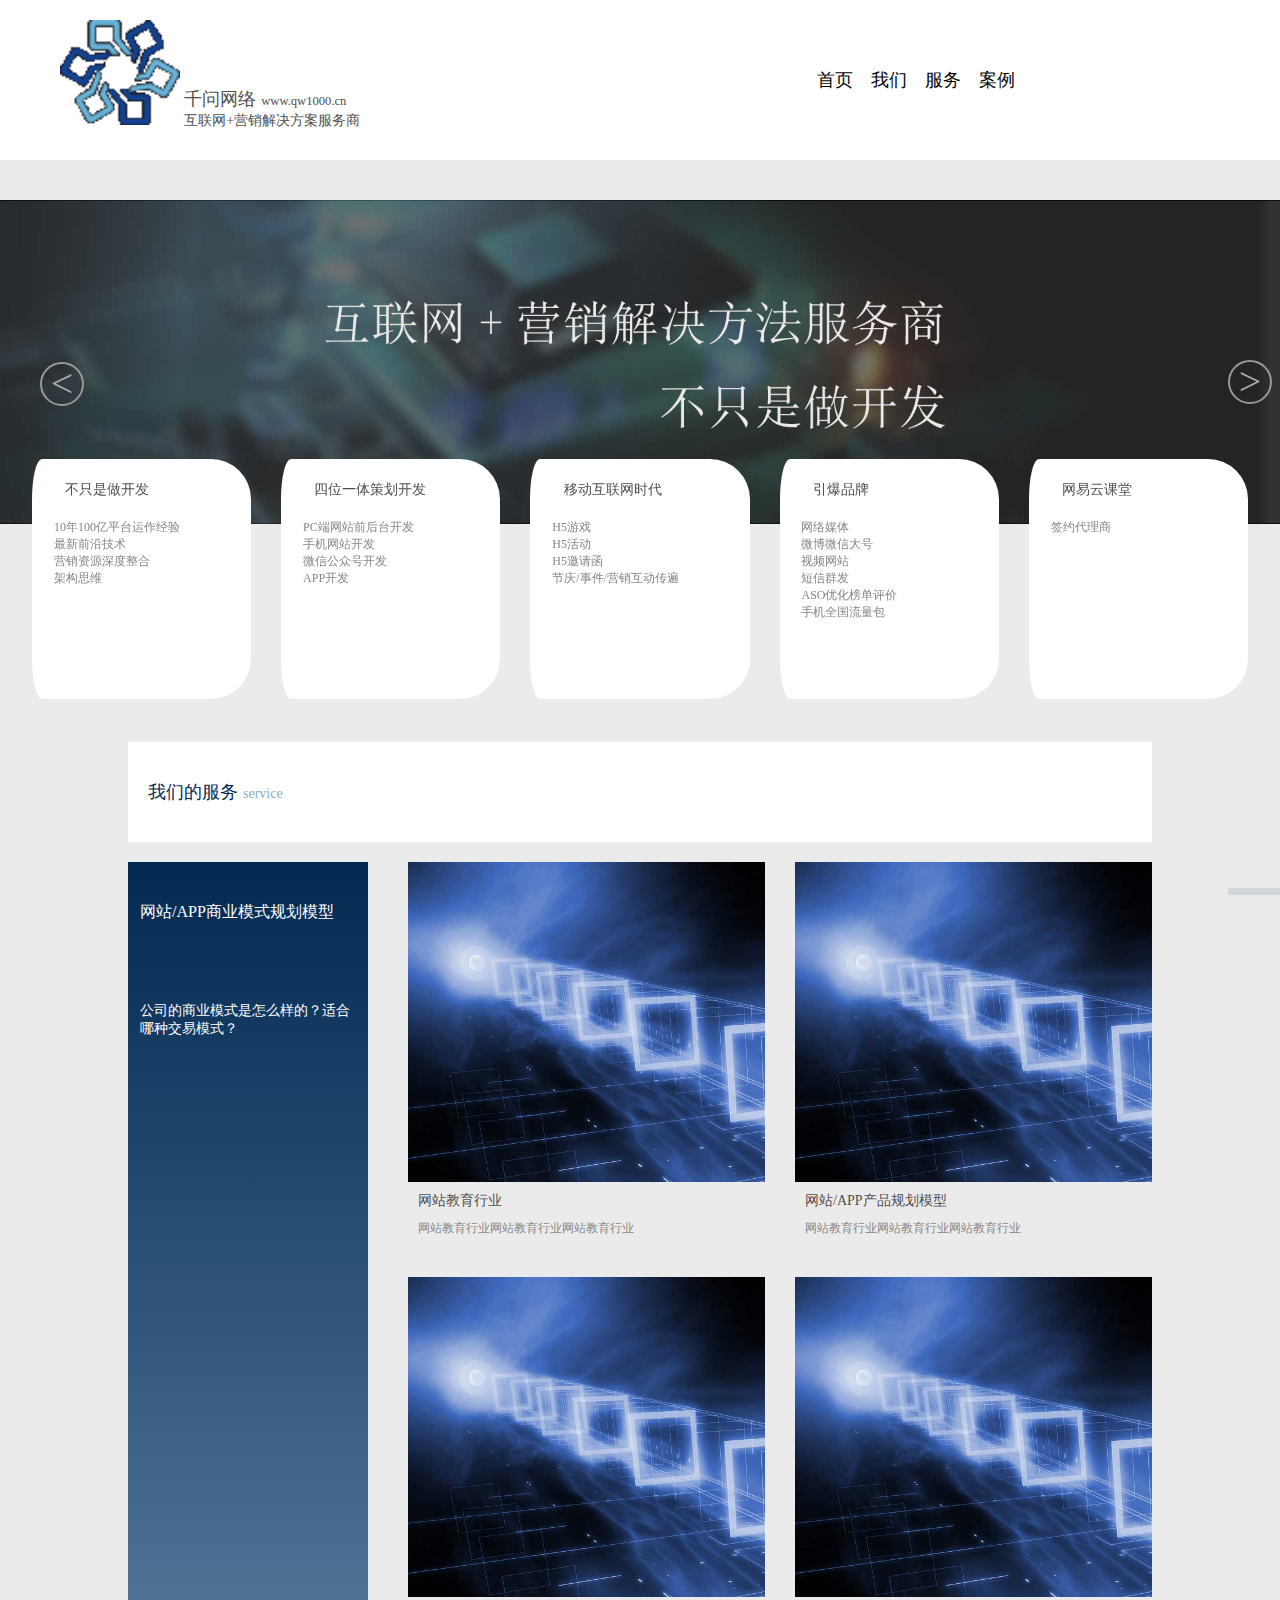
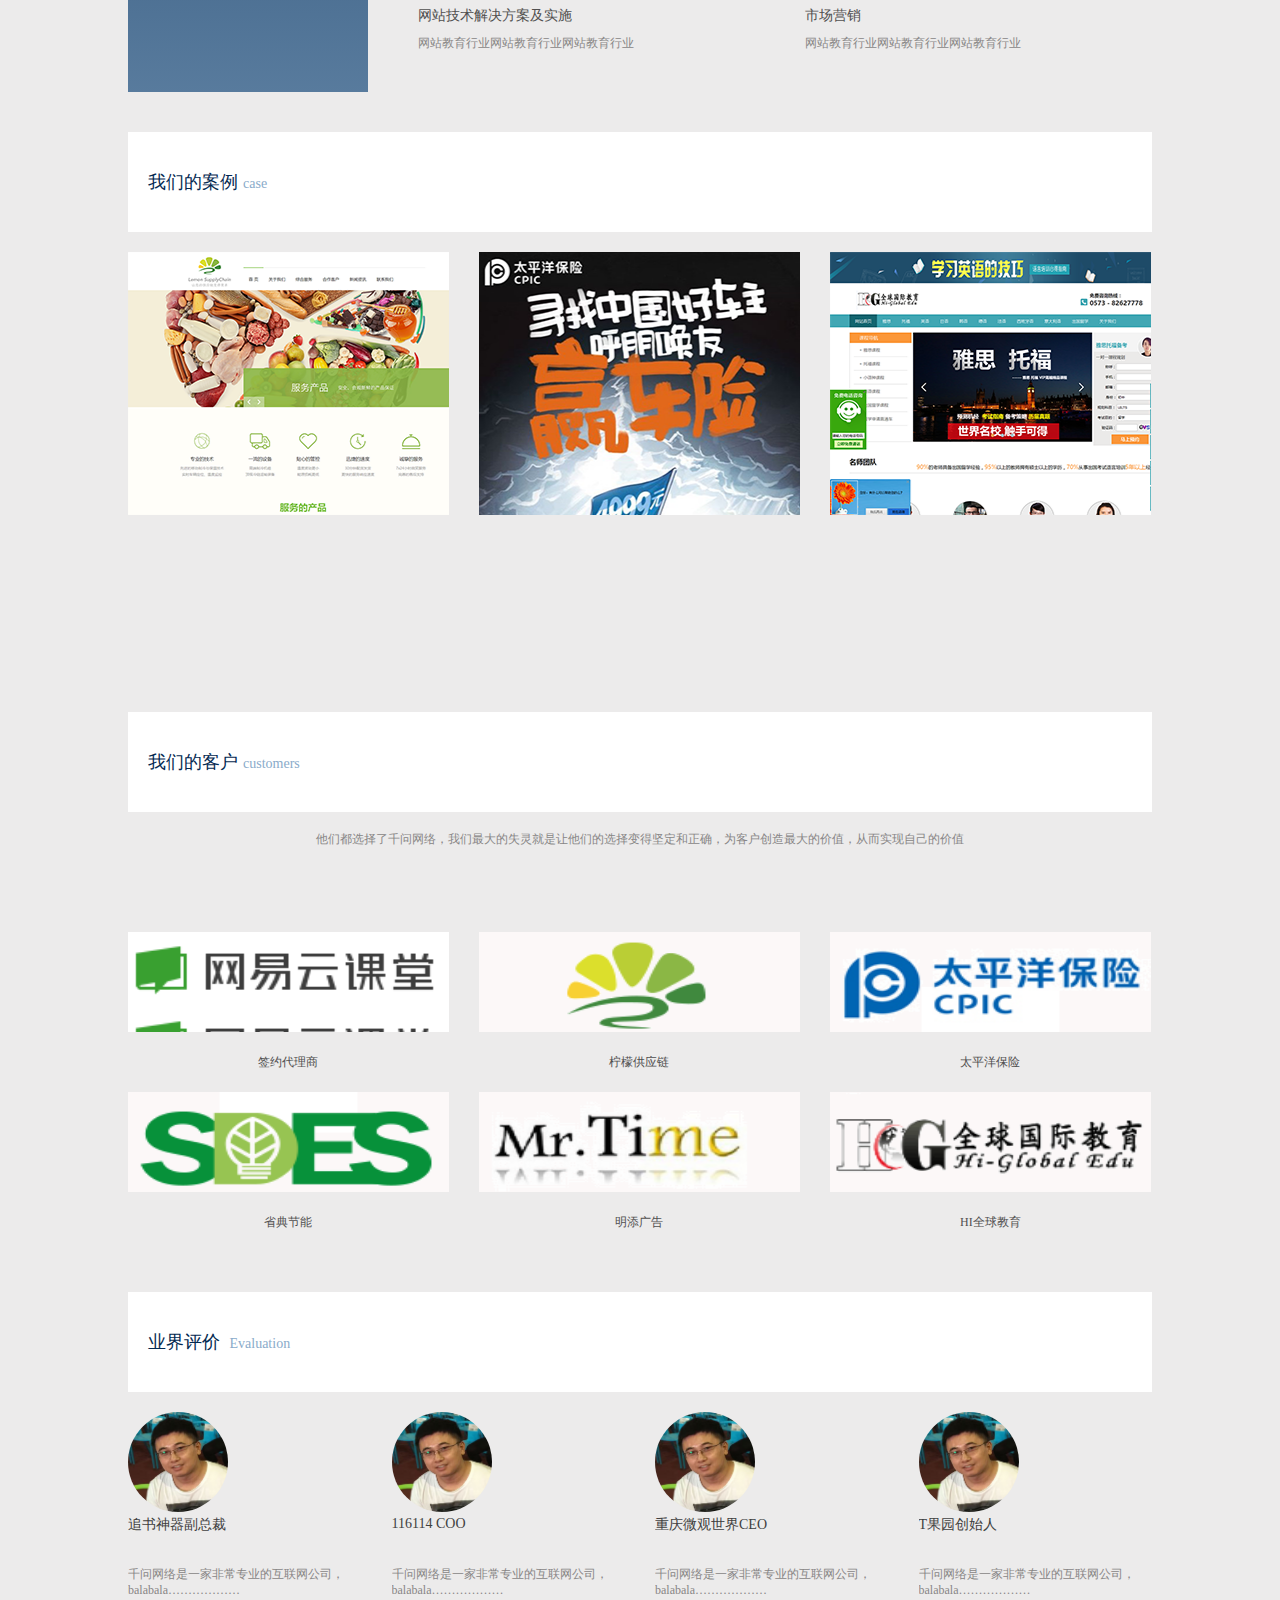
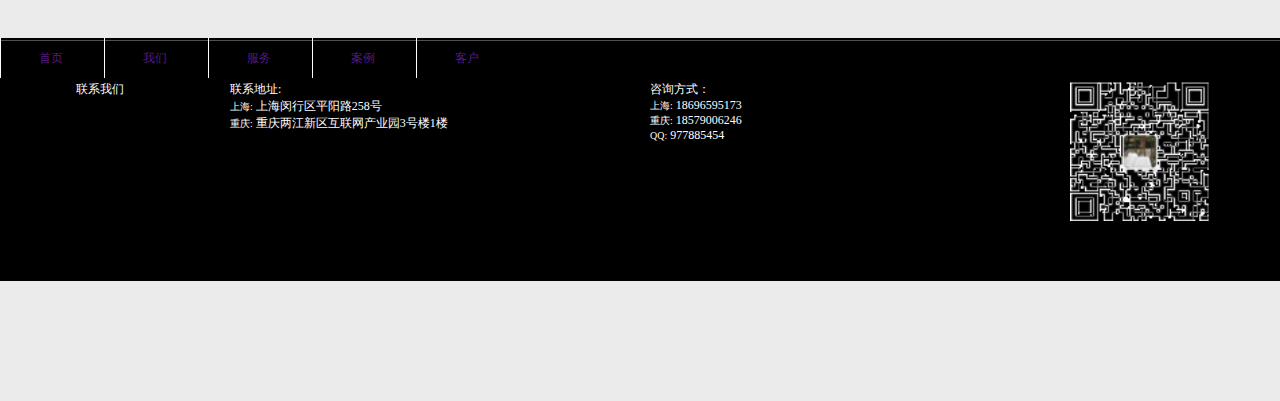
==== index.html @ 18ba7797 "change rem" ====
<!doctype html>
<html lang="">
  <head>
    <meta charset="utf-8">
    <meta name="description" content="千问网络 | 网站建设 | 重庆网站建设 | 微信开发 | 微信公众号 | APP开发 | 品牌营销>
    <meta name="viewport" content="width=device-width, initial-scale=1,user-scalable=no">
    <title>千问网络 互联网+技术及营销解决方案服务提供商；用营销的视角做技术，用运营的思路做服务</title>

    <link rel="apple-touch-icon" href="apple-touch-icon.png">
    <!-- Place favicon.ico in the root directory -->

    <!-- build:css styles/vendor.css -->
    <!-- bower:css -->
    <!-- endbower -->
    <!-- endbuild -->

    <!-- build:css styles/main.css -->
    <link rel="stylesheet" href="styles/index.css">
    <link rel="stylesheet" href="styles/slider.css">
    <link rel="stylesheet" type="text/css" href="styles/style.css">
    <link rel="stylesheet" type="text/css" href="fonts/iconfont.css">
    <!-- endbuild -->
    <style type="text/css">

    </style>
  </head>
  <body>
    <!--[if lt IE 10]>
      <p class="browserupgrade">You are using an <strong>outdated</strong> browser. Please <a href="http://browsehappy.com/">upgrade your browser</a> to improve your experience.</p>
    <![endif]-->

  <nav class="top-nav">
    <div class="logo">
       <img src="images/logo.png" alt="千问网络">
      <div>
        <h1><span>千问网络</span><span>www.qw1000.cn</span></h1>
        <p>互联网+营销解决方案服务商</p>        
      </div>

    </div>
    <ul class="frist-nav">
      <li><a href="index.html">首页 </a></li>
      <li><a href="about.html">我们 </a></li>
      <li><a href="service.html">服务 </a></li> 
      <li><a href="case1.html">案例 </a></li>
      <li class="icon">
         <span></span>
         <ul class="second-nav">
            <li><a href="index.html">首页 </a></li>
            <li><a href="about.html">我们 </a></li>
            <li><a href="service.html">服务 </a></li> 
            <li><a href="case1.html">案例 </a></li>           
         </ul>
      </li>
    </ul>
  </nav>
  <!-- <div class="blank"></div> -->
  <article class="banner" id="banner">
      <div class="seat ">
        <img src="./images/banner1.png" style="width:100%">
  <!--     <ul class="m-cursor"> -->
        <!-- <li class='prev'><</li> -->
<!--         <li class='cursor'>
        </li>
        <li class='cursor'>2</li>
        <li class='cursor'>3</li> -->
        <!-- <li class='next'>></li> -->
      <!-- </ul> -->
      <div class="intro-content m-cursor clearfix">
        <div class="cursor float">
          <div class="layout">
            <h3><i class="icon iconfont icon-kaifa"></i> 不只是做开发</h3>
            <P>10年100亿平台运作经验</P>
            <p>最新前沿技术</p>
            <p>营销资源深度整合</p>
            <p>架构思维</P>
            </div>                  
        </div>           
        <div class="cursor float">
          <div class=" layout">
            <h3><i class="icon iconfont icon-diannaoshouji"></i> 四位一体策划开发</h3>
            <P><a href="">PC端网站前后台开发</a></P>
            <p><a href="">手机网站开发</a></p>
            <p><a href="">微信公众号开发</a></p>
            <p><a href="">APP开发</a></p>
          </div>
        </div>           
        <div class="cursor float">
          <div class=" layout">
            <h3><i class="icon iconfont icon-yidongduan"></i> 移动互联网时代</h3>
              <P><a href="">H5游戏</a><br>
              <p><a href="">H5活动</a></p>
              <p><a href="">H5邀请函</a></p>
              <p><a href="">节庆/事件/营销互动传遍</a></p>
          </div>
        </div>  
        <div class="cursor float">
          <div class=" layout">
            <h3><i class="icon iconfont icon-yingxiao"></i> 引爆品牌</h3>
              <P><a href="">网络媒体</a><br>
              <p><a href="">微博微信大号</a></p>
              <p><a href="">视频网站</a></p>
              <p><a href="">短信群发</a></p>
              <p><a href="">ASO优化榜单评价</a></p>
              <p><a href="">手机全国流量包</a></p>
          </div>
        </div>           
        <div class="cursor float">
          <div class=" layout">
            <h3><i class="icon iconfont icon-dailishangguanli"></i> 网易云课堂</h3>
            <P>签约代理商
            
            </P>
          </div>
        </div>   
      </div>
      <span class="prev"><</span>
      <span class="next">></span>      
    </div>

  </article>
  <article class="content">
    <section class="service">
      <h2>我们的服务<span>service</span></h2>
        <div class="service-content clearfix">
          <div class="title">
            <div class="picture"></div>
              <h3>网站/APP商业模式规划模型</h3>
              <p>公司的商业模式是怎么样的？适合哪种交易模式？</p>
            </div>
          <div class="service-intro">
             <div class="intro-content clearfix">
                <div class="service-bg float">
                  <a href="">
                    <div class="service-img img- layout">        
                    </div>
                    <h4>网站教育行业</h4>
                    <p>网站教育行业网站教育行业网站教育行业</p>
                  </a>
                </div> 
                <div class="service-bg float">
                  <a href="">
                    <div class="service-img img- layout">        
                    </div>
                    <h4>网站/APP产品规划模型</h4>
                    <p>网站教育行业网站教育行业网站教育行业</p>
                  </a>
                </div> 
             </div>
             <div class="intro-content clearfix">
                <div class="service-bg float">
                  <a href="">
                    <div class="service-img img-sd layout">        
                    </div>
                    <h4>网站技术解决方案及实施</h4>
                    <p>网站教育行业网站教育行业网站教育行业</p>
                  </a>
                </div> 
                <div class="service-bg float">
                  <a href="">
                    <div class="service-img img-mt layout">        
                    </div>
                    <h4>市场营销</h4>
                    <p>网站教育行业网站教育行业网站教育行业</p>
                  </a>
                </div> 
             </div>
          </div>
        </div>     
    </section>
    <section class="case">
      <h2>我们的案例<span>case</span></h2>
      <div>
        <div class="intro-content clearfix">
           <div class="case-lemon float">
             <div class="case-img img-lemon layout">         
             <a href="case1.html" class="layer">
                <h3>柠檬供应官网</h3>
                <P>服务内容：网站策划+原型UI设计及开发+内容策划+新闻宣传</P>
                <p>了解更多...</p>
              </a>
              </div> 
          </div> 

          <div class="case-tpy float">
            <div class="case-img img-tpy layout">
            <a href="case2.html" class="layer">
               <h3>太平洋保险H5</h3>
               <P>服务内容：中国好车主H5活动设计及开发</P>
               <p>了解更多...</p>
             </a>
             </div>
          </div> 

          <div class="case-jy float">
            <div class="case-img img-jy layout">         
            <a href="case3.html" class="layer">
              <h3>嘉兴HG全球国际教育网站</h3>
              <P>服务内容：网站业务策划+原型设计+UI设计及开发</P>
              <p>了解更多...</p>
            </a> 
             </div>
          </div>   
      </div>
    </section>
    <section class="customers-logo">
      <div class="customers-title">
        <h2>我们的客户<span>customers</span></h2>
        <p>他们都选择了千问网络，我们最大的失灵就是让他们的选择变得坚定和正确，为客户创造最大的价值，从而实现自己的价值</p>
      </div>
      <div class="intro-content clearfix">
          <div class="customers-bg float">
            <div class="customers-img img-163 layout">        
            </div>
            <h3>签约代理商</h3>
          </div>
          <div class="customers-bg float">
            <div class="customers-img img-lemon layout">        
            </div>
            <h3>柠檬供应链</h3>
          </div> 
          <div class="customers-bg float">
            <div class="customers-img img-tpy layout">        
            </div>
            <h3>太平洋保险</h3>
          </div> 
      </div>
      <div class="intro-content clearfix">
          <div class="customers-bg float">
            <div class="customers-img img-sd layout">        
            </div>
            <h3>省典节能</h3>
          </div> 
          <div class="customers-bg float">
            <div class="customers-img img-mt layout">        
            </div>
            <h3>明添广告</h3>
          </div> 
          <div class="customers-bg float">
            <div class="customers-img img-hi layout">        
            </div>
            <h3>HI全球教育</h3>
          </div> 

      </div>
    </section>
    <section class="customers-appraise1">
     <h2>业界评价 <span>Evaluation</span></h2>
       <div class="intro-content clearfix">
         <div class="float">
           <div class="layout">
             <img src="images/Tguoyuan.jpg">
             <h3>追书神器副总裁</h3>
             <p>千问网络是一家非常专业的互联网公司，balabala………………</p>
           </div>
         </div>
         <div class="float">
           <div class="layout">
             <img src="images/Tguoyuan.jpg">
             <h3>116114 COO</h3>
             <p>千问网络是一家非常专业的互联网公司，balabala………………</p>
           </div>
         </div>
         <div class="float">
           <div class="layout">
             <img src="images/Tguoyuan.jpg">
             <h3>重庆微观世界CEO</h3>
             <p>千问网络是一家非常专业的互联网公司，balabala………………</p>
           </div>
         </div>
         <div class="float">
           <div class="layout">
             <img src="images/Tguoyuan.jpg">
             <h3>T果园创始人</h3>
             <p>千问网络是一家非常专业的互联网公司，balabala………………</p>
           </div>       
         </div>               
       </div>
    </section>
  </article>
  <footer>    
    <nav class="footer-nav">
      <ul>
        <li><a href="">首页<span></span></a></li>
        <li><a href="">我们<span></span></a></li>
        <li><a href="">服务<span></span></a></li>
        <li><a href="">案例<span></span></a></li>
        <li><a href="">客户<span></span></a></li>
      </ul>
    </nav> 

    <div class="contact">
      <h3 >联系我们</h3>
      <div class="contact-content intro-content clearfix">
        <div class="attr float">
          <h4>联系地址:</h4>
          <div>
            <h5>上海:</h5>
            <p>上海闵行区平阳路258号</p>
          </div>
          <div>
            <h5>重庆:</h5>
            <p>重庆两江新区互联网产业园3号楼1楼</p>
          </div>
        </div>
        <div class="phone float">
          <h4>咨询方式：</h4>
          <div>
            <h5>上海:</h5>
            <p>18696595173</p>
          </div>
          <div >
            <h5>重庆:</h5>
            <p>18579006246</p>
          </div>  
          <div>
            <h5>QQ:</h5>
            <p>977885454</p>
          </div>               
        </div>
        <div class="QRcord float">
            <img src="images/QRcode.png">
          </div> 
      </div>     
    </div>        
   </footer> 
  <div class="toolbar">
<!--     <a href="" class="toolbar-item toolbar-item-wechat">
      <span class="toolbar-btn"></span>
    </a>
    <a href="" class="toolbar-item toolbar-item-feedback">
      <span class="toolbar-btn"></span>
    </a>
    <a href="" class="toolbar-item toolbar-item-app">
      <span class="toolbar-btn"></span>
    </a> -->
    <a href="" id="backTop" class="toolbar-item toolbar-item-top">
      <span class="toolbar-btn"></span>
    </a>
  </div>       
    <!-- Google Analytics: change UA-XXXXX-X to be your site's ID. -->
    <!-- build:js scripts/vendor.js -->
    <!-- bower:js -->
    <!-- <script src="/bower_components/jquery/dist/jquery.js"></script> -->
    <!-- endbower -->
    <!-- endbuild -->
    
    <!-- build:js scripts/main.js -->
    <script type="text/javascript" src="scripts/jquery.js"></script>
    <script src="scripts/main.js"></script>
    
    <!-- <script type="text/javascript" src="scripts/switchPages.js"></script> -->
    <script src='scripts/util.js'></script>
    <script src='scripts/slider.js'></script>
    <script src="scripts/toolbar.js"></script>
    <script>
      var slider = new Slider({
        //视口容器
        container: document.getElementById("banner"),
        // 图片列表
        images: [
          "images/banner1.png",
          "images/banner2.png",
          "images/banner3.png",           
        ],
        // 是否允许拖拽
        drag: true
      });

      // 3s 自动轮播
      var intervel =setInterval(function(){ 
        // 下一页
        slider.next();
      },3000)
      // 直接跳到第二页
       slider.nav(0)

      //添加额外事件
      var cssName = function( selector ){
        return [].slice.call(document.querySelectorAll(selector))
      }
      var cursors = cssName('.m-cursor .cursor');
      var prev = cssName('.prev')[0];
      var next = cssName('.next')[0];
      var banner = document.getElementById('banner');

      cursors.forEach(function(cursor, index){
        cursor.addEventListener('click', function(){
          slider.nav(index);
        })
      })

      prev.addEventListener('click', function(){
        slider.prev()
      })
      next.addEventListener('click', function(){
        slider.next()
      })
      // 通过监听`nav`事件来完成额外逻辑
      // --------------
      slider.on('nav', function( ev ){
        var pageIndex = ev.pageIndex;
        cursors.forEach(function(cursor, index){
          if(index === pageIndex ){
            cursor.className = 'float z-active';
          }else{
            cursor.className = 'float';
          }
        })
      })

      // banner.addEventListener('mouseover',function(){
      //   console.log(1);
      //   clearInterval(intervel);
      //   prev.style.display = "inline-block";
      //   next.style.display = "inline-block";
      // })
      // banner.addEventListener('mouseout',function(){
      //   console.log(2);
      //   var intervel =setInterval(function(){ 
      //     // 下一页
      //     slider.next();
      //   },3000)
      //   prev.style.display = "none";
      //   next.style.display = "none";
      // })

    </script>
    <script type="text/javascript">
      //使用jquery绑定事件
      $(function(){
        //根据占位元素seat设置轮播图容器的高度,实现响应式。
         var imgheight = $('.seat').height();
        $('#banner').height(imgheight); 
        //页面变化时，重新获取高度
        $(window).resize(function(){
           var imgheight = $('.seat').height();
           $('#banner').height(imgheight);          
        })

      })
    </script>
    <script type="text/javascript">

     //window.onresize = function(){
        // var screenWidth = window.innerWidth;
        // //console.log(screenWidth);
        // //var htmlFont = 
        //  var html = document.getElementsByTagName("html")[0];
        //  //console.log(html);
        //  html.style.fontSize = screenWidth/1366 * 16 + 'px';  
        //  //console.log(html.style.fontSize);    


        function adapt(designWidth, rem2px){
          var d = window.document.createElement('div');
          d.style.width = '1rem';
          d.style.display = "none";
          var head = window.document.getElementsByTagName('head')[0];
          head.appendChild(d);
          var defaultFontSize = parseFloat(window.getComputedStyle(d, null).getPropertyValue('width'));
          d.remove();
          document.documentElement.style.fontSize = window.innerWidth / designWidth * rem2px / defaultFontSize * 100 + '%';

          var x=window.innerWidth / designWidth * rem2px / defaultFontSize * 100 + '%';
          console.log(x);

          var st = document.createElement('style');
          var portrait = "@media screen and (min-width: "+window.innerWidth+"px) {html{font-size:"+ ((window.innerWidth/(designWidth/rem2px)/defaultFontSize)*100) +"%;}}";
          var landscape = "@media screen and (min-width: "+window.innerHeight+"px) {html{font-size:"+ ((window.innerHeight/(designWidth/rem2px)/defaultFontSize)*100) +"%;}}"
          st.innerHTML = portrait + landscape;
          console.log(st.innerHTML);
          head.appendChild(st);
          return defaultFontSize
        };
        var defaultFontSize = adapt(640, 100);
        console.log(defaultFontSize);

     //}

    </script>
    <!-- endbuild -->
  </body>
</html>
---- styles/index.css ----
@charset "UTF-8";
/*reset*/
* {
  margin: 0;
  padding: 0; }

ul {
  list-style: none; }

a {
  text-decoration: none; }

h1, h2, h3, h4, h5, h6, em, strong, b {
  font-weight: normal; }

.clearfix:before, .clearfix:after {
  content: "";
  display: table; }

.clearfix:after {
  clear: both; }

.clearfix {
  *zoom: 1;
  /*IE/7/6*/ }

html {
  font-family: "微软雅黑";
  width: 100%;
  height: 100%; }

body {
  min-width: 333px;
  height: 100%;
  background-color: #ECEBEB;
  font-size: 12px; }

/*重置样式*/
/*css3样式*/
/*$bgcolors main colors blue*/
/*fontColor grey*/
/*font-size*/
/*color*/
/*h2样式 service case customer*/
.h2css h2, .service h2, .customers-logo h2, .customers-appraise1 h2, .case h2 {
  margin: 1em auto 0.1rem;
  background-color: #fff;
  color: #032951;
  padding-left: 0.1rem;
  height: 0.5rem;
  font-size: 18px;
  line-height: 0.5rem;
  text-align: left; }
  .h2css h2 span, .service h2 span, .customers-logo h2 span, .customers-appraise1 h2 span, .case h2 span {
    margin-left: 5px;
    color: #8AABCA;
    font-size: 14px; }

/*变量*/
/*=nav*/
.banner, .seat {
  margin-top: 1rem; }

.about-content {
  margin-top: 1rem; }

nav.top-nav {
  position: fixed;
  top: 0;
  right: 0;
  width: 100%;
  background-color: #fff;
  z-index: 100; }
  nav.top-nav ul.frist-nav {
    position: absolute;
    right: 20%; }
  nav.top-nav .frist-nav > li {
    float: left;
    width: 3em;
    color: #000; }
    nav.top-nav .frist-nav > li a {
      display: inline-block;
      font-size: 18px;
      text-align: center;
      width: 100%;
      color: #000; }
    nav.top-nav .frist-nav > li:hover {
      background-color: #8AABCA; }
      nav.top-nav .frist-nav > li:hover a {
        color: #fff; }
  nav.top-nav .frist-nav .icon {
    display: none;
    position: relative; }
    nav.top-nav .frist-nav .icon span {
      display: inline-block;
      width: 0.15rem;
      height: 0.03rem;
      padding: 0.03rem 0;
      border-top: 0.03rem solid #8AABCA;
      border-bottom: 0.03rem solid #8AABCA;
      background-color: #8AABCA;
      background-clip: content-box;
      vertical-align: middle; }
    nav.top-nav .frist-nav .icon:hover .second-nav {
      display: block; }
      nav.top-nav .frist-nav .icon:hover .second-nav a {
        color: #000; }
  nav.top-nav .active {
    background-color: #8AABCA; }
    nav.top-nav .active a {
      color: #fff; }
  nav.top-nav .logo {
    float: left; }
  nav.top-nav .second-nav {
    display: none;
    position: absolute;
    background-color: #fff;
    top: 2em; }
    nav.top-nav .second-nav li {
      margin-top: 0px;
      width: 4em;
      height: 2em;
      line-height: 2em; }
      nav.top-nav .second-nav li a {
        border-bottom: 1px solid #8AABCA; }
    nav.top-nav .second-nav li:first-child {
      margin-top: 0; }

@media screen and (min-width: 768px) {
  nav.top-nav {
    height: 0.8rem; }
    nav.top-nav .logo {
      height: 0.8rem;
      margin: 0.1rem 0.3rem 0.1rem; }
    nav.top-nav li {
      height: 0.48rem;
      line-height: 0.48rem;
      margin-top: 0.16rem;
      font-size: 18px; }
    nav.top-nav .logo {
      color: #504F4F;
      width: 60%; }
      nav.top-nav .logo img {
        width: 0.6rem; }
      nav.top-nav .logo > div {
        display: inline-block;
        margin-left: 0.1em; }
        nav.top-nav .logo > div h1 {
          font-size: 18px; }
        nav.top-nav .logo > div span:nth-child(2) {
          margin-left: 5px;
          font-size: 12.6px; }
        nav.top-nav .logo > div p {
          font-size: 14.4px; }
    nav.top-nav .second-nav li a {
      font-size: 16.2px; } }
@media screen and (max-width: 768px) and (min-width: 440px) {
  nav.top-nav {
    height: 0.8rem; }
    nav.top-nav .logo {
      height: 0.8rem;
      margin: 0.1rem 0.3rem 0.1rem; }
    nav.top-nav li {
      height: 0.48rem;
      line-height: 0.48rem;
      margin-top: 0.16rem;
      font-size: 16px; }
    nav.top-nav .logo {
      color: #504F4F;
      width: 60%; }
      nav.top-nav .logo img {
        width: 0.6rem; }
      nav.top-nav .logo > div {
        display: inline-block;
        margin-left: 0.1em; }
        nav.top-nav .logo > div h1 {
          font-size: 16px; }
        nav.top-nav .logo > div span:nth-child(2) {
          margin-left: 5px;
          font-size: 11.2px; }
        nav.top-nav .logo > div p {
          font-size: 12.8px; }
    nav.top-nav .second-nav li a {
      font-size: 14.4px; } }
@media screen and (max-width: 440px) and (max-width: 320px) {
  nav.top-nav {
    height: 0.8rem; }
    nav.top-nav .logo {
      height: 0.8rem;
      margin: 0.1rem 0.3rem 0.1rem; }
    nav.top-nav li {
      height: 0.48rem;
      line-height: 0.48rem;
      margin-top: 0.16rem;
      font-size: 12px; }
    nav.top-nav .logo {
      color: #504F4F;
      width: 60%; }
      nav.top-nav .logo img {
        width: 0.6rem; }
      nav.top-nav .logo > div {
        display: inline-block;
        margin-left: 0.1em; }
        nav.top-nav .logo > div h1 {
          font-size: 12px; }
        nav.top-nav .logo > div span:nth-child(2) {
          margin-left: 5px;
          font-size: 8.4px; }
        nav.top-nav .logo > div p {
          font-size: 9.6px; }
    nav.top-nav .second-nav li a {
      font-size: 10.8px; } }
@media screen and (max-width: 768px) {
  nav.top-nav .frist-nav {
    left: 80%; }
  nav.top-nav .frist-nav > li {
    display: none; }
  nav.top-nav .frist-nav .icon {
    display: block; } }
/*=footer*/
footer {
  background-color: #000;
  color: #fff; }
  footer .footer-nav ul {
    margin-bottom: 0.2rem;
    height: 0.2em;
    line-height: 0.2rem;
    background-clip: content-box;
    border-bottom: 1px solid #4F4F4F; }
  footer li {
    display: inline-block;
    width: 0.5rem;
    text-align: center;
    border-left: 1px solid; }
  footer .contact .intro-content {
    margin-left: -0.15rem; }
    footer .contact .intro-content > .float {
      float: left;
      width: 30%;
      padding-left: 0.15rem;
      box-sizing: border-box; }
      footer .contact .intro-content > .float .layout {
        margin: 0 auto;
        overflow: hidden; }
  footer .contact .contact-content {
    margin-left: 0.6rem;
    width: 7rem;
    height: 1rem; }
  footer .contact > h3 {
    float: left;
    width: 1rem;
    height: 1.6rem;
    font-size: 12px;
    text-align: center; }
  .contact-content > div h5, .contact-content > div p {
    display: inline-block; }
  footer .contact .QRcord img {
    width: 0.7rem;
    height: 0.7rem; }

/*公共部分，导航和底部*/
/*banner*/
#banner {
  width: 100%; }
  #banner img {
    display: block;
    margin: 0 auto;
    width: 100%;
    /*box-shadow: 0 0 0 10px #C1BFBF;*/ }

/*为做响应式，添加的一个展位元素，标签相对定位的父元素*/
.seat {
  width: 100%;
  position: absolute;
  left: 0;
  right: 0;
  top: 0; }
  .seat .intro-content {
    margin-left: -0.15rem; }
    .seat .intro-content > .float {
      float: left;
      width: 20%;
      padding-left: 0.15rem;
      box-sizing: border-box; }
      .seat .intro-content > .float .layout {
        margin: 0 auto;
        overflow: hidden; }
  .seat img {
    visibility: hidden; }
  .seat .intro-content .float {
    height: 1.2rem; }
  .seat h3, .seat p {
    margin-left: 10%;
    text-align: left; }
  .seat h3 {
    font-size: 14px;
    margin-top: 10%;
    margin-bottom: 0.1rem;
    color: #504F4F; }
    .seat h3 i {
      font-size: 10px; }
  .seat p {
    font-size: 12px;
    color: #888686; }
    .seat p a {
      color: #888686; }
    .seat p a:hover {
      color: #032951;
      text-decoration: underline; }
  .seat .float:hover {
    background-color: #8AABCA;
    background-clip: content-box; }
    .seat .float:hover p, .seat .float:hover h3, .seat .float:hover p > a {
      color: #fff; }
  .seat .z-active {
    background-color: #8AABCA;
    background-clip: content-box; }
    .seat .z-active p, .seat .z-active h3, .seat .z-active p > a {
      color: #fff; }

/*.......................*/
/*banner的响应式布局变化，主要是curosr*/
@media screen and (min-width: 768px) {
  .seat .intro-content {
    margin-left: -0.15rem; }
    .seat .intro-content > .float {
      float: left;
      width: 20%;
      padding-left: 0.15rem;
      box-sizing: border-box; }
      .seat .intro-content > .float .layout {
        margin: 0 auto;
        overflow: hidden; }
  .seat .intro-content .float {
    border-radius: 0.2rem 0.2rem 0.2rem 0.2rem; } }
@media screen and (max-width: 768px) and (min-width: 440px) {
  .seat .intro-content {
    margin-left: -0.15rem; }
    .seat .intro-content > .float {
      float: left;
      width: 20%;
      padding-left: 0.15rem;
      box-sizing: border-box; }
      .seat .intro-content > .float .layout {
        margin: 0 auto;
        overflow: hidden; }
  .seat .intro-content .float {
    border-radius: 0.2rem 0.2rem 0.2rem 0.2rem;
    height: 0.8rem; }
    .seat .intro-content .float .layout p {
      display: none; } }
@media screen and (max-width: 440px) and (min-width: 320px) {
  .seat .intro-content {
    margin-left: -0.15rem; }
    .seat .intro-content > .float {
      float: left;
      width: 20%;
      padding-left: 0.15rem;
      box-sizing: border-box; }
      .seat .intro-content > .float .layout {
        margin: 0 auto;
        overflow: hidden; }
  .seat .intro-content .float {
    border-radius: 0.5rem 0.5rem 0.5rem 0.5rem;
    height: 4em; }
    .seat .intro-content .float p {
      display: none; }

  .service {
    margin: 0.5rem auto 0; } }
@media screen and (max-width: 600px) and (min-width: 320px) {
  .seat .intro-content {
    display: none; }

  .centent {
    margin-top: 0.8px; } }
/*服务列表*/
.service {
  margin: 1rem auto 0;
  width: 80%;
  overflow: hidden; }
  .service .title {
    float: left;
    top: 0;
    bottom: 0;
    width: 1.2rem;
    background: linear-gradient(to bottom, #032951, #8AABCA);
    margin-bottom: -1000px;
    padding-bottom: 1000px;
    height: 1.6rem;
    color: #fff; }
    .service .title h3, .service .title p {
      width: 90%;
      margin: 0 auto; }
    .service .title h3 {
      font-size: 16px;
      height: 0.3rem;
      line-height: 20px;
      margin: 0.2rem auto; }
    .service .title p {
      font-size: 14px; }
  .service .service-intro {
    margin-left: 1.4rem; }
    .service .service-intro .intro-content {
      margin-left: -0.15rem; }
      .service .service-intro .intro-content > .float {
        float: left;
        width: 50%;
        padding-left: 0.15rem;
        box-sizing: border-box; }
        .service .service-intro .intro-content > .float .layout {
          margin: 0 auto;
          overflow: hidden; }
    .service .service-intro .intro-content {
      margin-bottom: 0.15rem; }
      .service .service-intro .intro-content h4, .service .service-intro .intro-content p {
        margin: 0.05rem 0.05rem; }
      .service .service-intro .intro-content h4 {
        margin-top: 0.05rem;
        font-size: 14px;
        color: #504F4F; }
      .service .service-intro .intro-content p {
        font-size: 12px;
        color: #888686; }
      .service .service-intro .intro-content .service-bg:hover > a {
        display: block;
        box-shadow: 0 0.02rem 0.05rem rgba(0, 0, 0, 0.25); }
    .service .service-intro .service-img {
      width: 100%;
      height: 1.6rem;
      background: url(../images/intro2.jpg) no-repeat;
      background-size: 4.5rem 3.5rem; }

/*服务的媒体查询*/
@media screen and (max-width: 640px) and (min-width: 320px) {
  .service .service-intro {
    margin-left: 0; }
    .service .service-intro .intro-content {
      margin-left: -0.15rem; }
      .service .service-intro .intro-content > .float {
        float: left;
        width: 50%;
        padding-left: 0.15rem;
        box-sizing: border-box; }
        .service .service-intro .intro-content > .float .layout {
          margin: 0 auto;
          overflow: hidden; }
  .service .title {
    display: none; }
  .service .float {
    height: 2.3rem;
    overflow: hidden; } }
@media screen and (max-width: 440px) and (min-width: 300px) {
  .service-intro h4 {
    font-size: 12px; }
  .service-intro p {
    font-size: 10px; } }
/*合作客户区域*/
.customers-logo {
  margin: 0.3rem auto 0;
  width: 80%; }
  .customers-title {
    text-align: center; }
  .customers-logo .intro-content {
    margin-left: -0.15rem; }
    .customers-logo .intro-content > .float {
      float: left;
      width: 33.3%;
      padding-left: 0.15rem;
      box-sizing: border-box; }
      .customers-logo .intro-content > .float .layout {
        margin: 0 auto;
        overflow: hidden; }
  .customers-logo p {
    height: 0.5rem;
    line-height: 14px;
    font-size: 12px;
    color: #888686; }
  .customers-logo .customers-bg h3 {
    height: 0.3rem;
    line-height: 0.3rem;
    font-size: 12px;
    color: #504F4F; }
  .customers-logo .customers-bg .customers-img {
    width: 100%;
    height: 0.5rem;
    background: url(../images/customerlogo.png);
    background-size: 100% 500%; }
  .customers-logo .customers-bg .img-163 {
    background: url(../images/customerlogo163.png);
    background-position: 0 0;
    background-size: 100% 6.25em; }
  .customers-logo .customers-bg .img-lemon {
    background-position: 0 0; }
  .customers-logo .customers-bg .img-tpy {
    background-position: 0 25%; }
  .customers-logo .customers-bg .img-sd {
    background-position: 0 50%; }
  .customers-logo .customers-bg .img-mt {
    background-position: 0 75%; }
  .customers-logo .customers-bg .img-hi {
    background-position: 0 100%; }
  .customers-logo .customers-bg h3 {
    text-align: center; }

/*业界评价*/
.customers-appraise1 {
  margin: 0.2rem auto 0.2rem;
  width: 80%; }
  .customers-appraise1 .intro-content {
    margin-left: -0.15rem; }
    .customers-appraise1 .intro-content > .float {
      float: left;
      width: 25%;
      padding-left: 0.15rem;
      box-sizing: border-box; }
      .customers-appraise1 .intro-content > .float .layout {
        margin: 0 auto;
        overflow: hidden; }
  .customers-appraise1 .intro-content {
    vertical-align: middle; }
  .customers-appraise1 img {
    width: 0.5rem;
    height: 0.5rem;
    border-radius: 50%; }
  .customers-appraise1 p {
    font-size: 12px;
    color: #888686; }
  .customers-appraise1 h3 {
    min-width: 1.2rem;
    height: 0.25rem;
    display: inline-block;
    font-size: 14px;
    vertical-align: middle;
    color: #404040; }

/*案例*/
.case {
  margin: 0.2rem auto 0;
  width: 80%; }
  .case .intro-content {
    margin-left: -0.15rem; }
    .case .intro-content > .float {
      float: left;
      width: 33.3%;
      padding-left: 0.15rem;
      box-sizing: border-box; }
      .case .intro-content > .float .layout {
        margin: 0 auto;
        overflow: hidden; }
  .case .intro-content .case-img {
    position: relative;
    height: 2rem;
    width: 100%;
    /*根据htmlfont-size和bgsize大小计算而得*/ }
    .case .intro-content .case-img:hover .layer {
      height: 100%; }
  .case .intro-content .img-lemon {
    background: url(../images/case1.png) no-repeat;
    background-position: 0 0; }
  .case .intro-content .img-tpy {
    background: url(../images/case2.png) no-repeat;
    background-position: 25% 0; }
  .case .intro-content .img-jy {
    background: url(../images/case3.png) no-repeat;
    background-position: 0 0; }
  .case .intro-content h3 {
    margin-top: 0.1rem;
    text-align: center;
    font-size: 14px;
    line-height: 16px; }
  .case .intro-content p {
    font-size: 12px;
    line-height: 14px;
    padding: 0.05rem 0.1rem;
    vertical-align: middle;
    z-index: 200; }
  .case .intro-content .layer {
    position: absolute;
    bottom: 0em;
    background-color: rgba(3, 41, 81, 0.7);
    border: 1px solid #thitdFond;
    width: 100%;
    height: 0%;
    z-index: 10;
    -webkit-transition: height 500ms;
    -moz-transition: height 500ms;
    -ms-transition: height 500ms;
    -o-transition: height 500ms;
    transition: height 500ms;
    color: #fff; }

/*案例媒体查询*/
@media screen and (max-width: 600px) and (min-width: 320px) {
  .case .intro-content {
    margin-left: -0.15rem; }
    .case .intro-content > .float {
      float: left;
      width: 100%;
      padding-left: 0.15rem;
      box-sizing: border-box; }
      .case .intro-content > .float .layout {
        margin: 0 auto;
        overflow: hidden; } }
/*aboutus*/
.about-content {
  margin-top: 9em;
  margin-left: 2.5em; }
  .about-content .side {
    float: left;
    width: 15%;
    height: 100%; }
    .about-content .side ul li {
      height: 3em;
      border: 1px solid;
      right: 20%;
      background-clip: content-box;
      line-height: 3em;
      background: linear-gradient(to bottom, #8AABCA, #8AABCA 50%, #8AABCA);
      box-shadow: 0 0 0 1px #019ED5; }
      .about-content .side ul li a {
        display: inline-block;
        width: 100%;
        text-align: center;
        color: #fff; }
      .about-content .side ul li:hover {
        background: #610101; }
        .about-content .side ul li:hover span {
          opacity: 1;
          filter: alpha(opacity=100); }
      .about-content .side ul li span {
        position: absolute;
        width: 0;
        height: 0;
        border-top: 26px solid transparent;
        border-left: 15px solid #610101;
        border-bottom: 27px solid transparent;
        opacity: 0;
        filter: alpha(opacity=0); }
  .about-content .about-intro {
    margin-left: 25%;
    width: 60%; }

@keyframes turnaround {
  0% {
    -webkit-transform: rotate(0deg);
    -moz-transform: rotate(0deg);
    -ms-transform: rotate(0deg);
    -o-transform: rotate(0deg);
    transform: rotate(0deg); }
  100% {
    -webkit-transform: rotate(360deg);
    -moz-transform: rotate(360deg);
    -ms-transform: rotate(360deg);
    -o-transform: rotate(360deg);
    transform: rotate(360deg); } }
.about-intro h2 {
  font-size: 1.1rem;
  text-align: center;
  color: #888686; }
  .about-intro h2 span {
    padding-right: 0.4em;
    font-size: 1.3rem;
    color: #504F4F; }
.about-intro > div {
  margin-top: 3.5em; }
.about-intro h3 {
  margin: 1.5em 0;
  height: 2em;
  color: #504F4F;
  font-size: 1.2rem;
  line-height: 2em;
  text-align: right;
  border-bottom: 1px solid #888686; }
.about-intro p {
  font-size: 0.8rem;
  color: #888686;
  line-height: 1.3rem; }
  .about-intro p span {
    font-size: 1rem;
    color: #504F4F; }
.brief-intro .intro-content {
  margin-left: -0.15rem; }
  .brief-intro .intro-content > .float {
    float: left;
    width: 33.3%;
    padding-left: 0.15rem;
    box-sizing: border-box; }
    .brief-intro .intro-content > .float .layout {
      margin: 0 auto;
      overflow: hidden; }
.brief-intro .intro-content {
  margin-top: 1.5em; }
  .brief-intro .intro-content p {
    margin-top: 0.8em; }
.brief-intro .intro-img {
  width: 8em;
  height: 8em;
  border-radius: 50% 50%;
  animation: turnaround 700ms ease;
  -webkit-animation: turnaround 700ms ease;
  -webkit-transform-origin: 50% 50%;
  -moz-transform-origin: 50% 50%;
  -ms-transform-origin: 50% 50%;
  -o-transform-origin: 50% 50%;
  transform-origin: 50% 50%; }
  .brief-intro .intro-img h4 {
    line-height: 8em;
    text-align: center;
    color: #fff; }
.brief-intro .img-orientation {
  background: url(../images/orientation.jpg) no-repeat 0 0; }
.brief-intro .img-vision {
  background: url(../images/vision.jpg) no-repeat 0 0; }
.brief-intro .img-value {
  background: url(../images/value.png) no-repeat 0 0; }

.about-intro .intro-content {
  margin-left: -0.15rem; }
  .about-intro .intro-content > .float {
    float: left;
    width: 33.3%;
    padding-left: 0.15rem;
    box-sizing: border-box; }
    .about-intro .intro-content > .float .layout {
      margin: 0 auto;
      overflow: hidden; }
.about-intro .attitude > div {
  margin: 1.5em auto;
  width: 60%;
  vertical-align: top; }
  .about-intro .attitude > div .layout {
    height: 8em; }
  .about-intro .attitude > div h4 {
    background-color: #8AABCA;
    line-height: 8em;
    text-align: center;
    color: #fff; }

.about-intro .founder .ceo {
  overflow: hidden; }
  .about-intro .founder .ceo h4 {
    float: left;
    width: 5em;
    background-color: #8AABCA;
    text-align: center;
    line-height: 6em;
    color: #fff;
    margin-bottom: -500px;
    padding-bottom: 500px;
    height: 6em; }
  .about-intro .founder .ceo p {
    margin-left: 6em; }
.about-intro .founder .cxo {
  margin-top: 1.5em; }
  .about-intro .founder .cxo .layout {
    height: 4em;
    background-color: #8AABCA;
    text-align: center;
    line-height: 4em;
    color: #fff; }

.about-intro .recruit span {
  display: inline-block;
  height: 2em;
  line-height: 2em;
  font-size: 0.9rem;
  width: 6em;
  color: #fff;
  text-align: center;
  background-color: #8AABCA;
  border-left: 1px solid #fff; }
.about-intro .recruit img {
  width: 6em;
  height: 12em;
  border: 4px solid #fff; }

#container {
  margin-top: 8em; }
  #container .first-level {
    width: 50%;
    margin-bottom: 1.5em; }
    #container .first-level li {
      display: inline-block;
      width: 12em;
      height: 3em;
      line-height: 3em;
      text-align: center; }
  #container .second-level li {
    display: inline-block;
    width: 10em;
    height: 2em;
    line-height: 2em;
    text-align: center;
    font-size: 0.8rem; }
  #container .active {
    background-color: #8AABCA;
    color: #fff; }
  #container .section h3 {
    height: 2em;
    color: #504F4F;
    font-size: 1.2rem;
    line-height: 2em;
    text-align: left;
    border-bottom: 1px solid #888686;
    margin: 1.5em 0; }
  #container .intro-content {
    margin-left: -0.15rem; }
    #container .intro-content > .float {
      float: left;
      width: 33.3%;
      padding-left: 0.15rem;
      box-sizing: border-box; }
      #container .intro-content > .float .layout {
        margin: 0 auto;
        overflow: hidden; }
  #container .float p {
    color: #888686;
    font-size: 0.8rem; }
    #container .float p span {
      display: inline-block;
      width: 35%; }

/*toolbar*/
.toolbar {
  position: fixed;
  right: 0px;
  bottom: 5px;
  margin-left: -26px; }

.toolbar-item, .toolbar-btn, .toolbar-btn:before, .toolbar-btn:after {
  width: 52px;
  height: 52px; }

.toolbar-btn:before, .toolbar-btn:after {
  position: absolute;
  left: 0;
  color: #fff;
  text-align: center;
  -webkit-transition: top 1s;
  -moz-transition: top 1s;
  -ms-transition: top 1s;
  -o-transition: top 1s;
  transition: top 1s; }

.toolbar-item {
  position: relative;
  display: block;
  margin-top: 1px; }
  .toolbar-item:hover .toolbar-btn:before {
    top: -52px; }
  .toolbar-item:hover .toolbar-btn:after {
    top: 0; }
  .toolbar-item:hover:after {
    opacity: 1;
    filter: alpha(opacity=100);
    -webkit-transform: scale(0, 1);
    -moz-transform: scale(0, 1);
    -ms-transform: scale(0, 1);
    -o-transform: scale(0, 1);
    transform: scale(0, 1); }
  .toolbar-item:after {
    content: "";
    position: absolute;
    right: 45px;
    bottom: -10px;
    width: 172px;
    background-image: url(../images/QRcode.png);
    background-repeat: no-repeat;
    opacity: 0;
    filter: alpha(opacity=0);
    -webkit-transform-origin: 95% 95%;
    -moz-transform-origin: 95% 95%;
    -ms-transform-origin: 95% 95%;
    -o-transform-origin: 95% 95%;
    transform-origin: 95% 95%;
    -webkit-transform: scale(0, 0.01);
    -moz-transform: scale(0, 0.01);
    -ms-transform: scale(0, 0.01);
    -o-transform: scale(0, 0.01);
    transform: scale(0, 0.01);
    -webkit-transition: all 1s;
    -moz-transition: all 1s;
    -ms-transition: all 1s;
    -o-transition: all 1s;
    transition: all 1s; }

.toolbar-item-wechat:after {
  content: "";
  height: 212px;
  background-position: 0 0; }
.toolbar-item-wechat .toolbar-btn:before {
  content: ""; }
.toolbar-item-wechat .toolbar-btn:after {
  content: "公众\a账号"; }

.toolbar-item-feedback .toolbar-btn:before {
  content: ""; }
.toolbar-item-feedback .toolbar-btn:after {
  content: "意见\a反馈"; }

.toolbar-btn {
  position: absolute;
  left: 0;
  top: 0;
  overflow: hidden;
  /* use !important to prevent issues with browser extensions that change fonts */
  font-family: 'icomoon' !important;
  speak: none;
  font-style: normal;
  font-weight: normal;
  font-variant: normal;
  text-transform: none;
  line-height: 1;
  /* Better Font Rendering =========== */
  -webkit-font-smoothing: antialiased;
  -moz-osx-font-smoothing: grayscale; }
  .toolbar-btn:before {
    top: 0;
    background-color: #d0d6d9;
    font-size: 30px;
    line-height: 52px; }
  .toolbar-btn:after {
    content: "";
    padding-top: 12px;
    top: 52px;
    background-color: #98a1a6;
    font-size: 12px;
    font-family: "Microsoft YaHei";
    line-height: 1.2;
    white-space: pre; }

.toolbar-item-app:after {
  content: "";
  height: 194px;
  background-position: 0 -222px; }
.toolbar-item-app .toolbar-btn:before {
  content: ""; }
.toolbar-item-app .toolbar-btn:after {
  content: "APP\a下载"; }

.toolbar-item-top .toolbar-btn:before {
  content: ""; }
.toolbar-item-top .toolbar-btn:after {
  content: "返回\a顶部"; }

/*侧边栏组件*/

/*# sourceMappingURL=index.css.map */
---- styles/slider.css ----
.m-slider{
  background-color: #fff;
  position: relative;
/*  height: 100%;*/
  width: 100%;
  transition-property: transform;
  transition-duration: 1s;
  transition-timing-function: ease-out;
}
.m-slider, .m-slider .slide{
 /* height: 100%;*/
  width: 100%;
}
.m-slider .slide{
  position: absolute;
  top:0;
  left: 0;
  text-align: center;
  vertical-align: middle;
  background-color: #fff;

}

.m-slider .slide.z-active{
  transition: opacity .2s ease-in;
}

.m-slider .slide img{
  /*border: 2px solid #fff;*/
  /*border-radius: 2px;*/
  /*box-shadow: 0px 0px 2px rgba(0,0,0, .5);*/
/*  top: 0;
  left: 0;
  position: absolute;*/
  width: 100%;
}
/*
.m-slider .slide h2{
  margin-top: 40%;
}*/

/*
.m-slider .slide{
  background-color: #e1f1d1;
}
.m-slider .slide:first-child{
  background-color: #d1e1f1;
}
.m-slider .slide:last-child{
  background-color: #f1e1d1;
}

*/



/*----Cursor------*/

.m-cursor{
  z-index: 10;
  text-align: center;
  position: absolute;
  top: 80%;
  left: 2.5%;
  right: 2.5%;
  padding-left: 0;
}
.m-cursor>div{
  color: #aaa;
  background-color: #fff;
  background-clip: content-box;
  /*line-height: 20px;*/
  /*display: inline-block;*/
  cursor: pointer;
  transition: background-color .5s;

}


/*.m-cursor>div.z-active,.m-cursor>div:hover{
  background-color: #8AABCA;
  color:#fff;
  background-clip: content-box;
}*/
/*
.m-cursor>div:hover{
  background-color: #94B7F4;
  color: #fff;
}*/

.prev,.next{
  position: absolute;
  z-index: 10;
  width: 0.2rem;
  height: 0.2rem;
  font-size: 0.2rem;
  color: #aaa;
  line-height: 0.2rem;
  border-radius: 50%;
  border: 2px solid #999;
  margin-bottom: 4px;
  list-style: none;
  /*display: inline-block;*/
   font-family: '宋体';
  cursor: pointer;
  text-align: center;
  vertical-align: middle;
  /*display: none;*/
}

.prev{
  left: 0.2rem;
  top:50%;
  margin-top:-0.01em;
}

.next{
  right: 0.2em;
  top: 50%;
  margin-top:-0.01rem;
}
---- styles/style.css ----
@font-face {
  font-family: 'icomoon';
  src:  url('../fonts/icomoon.eot?8jv1f2');
  src:  url('../fonts/icomoon.eot?8jv1f2#iefix') format('embedded-opentype'),
    url('../fonts/icomoon.ttf?8jv1f2') format('truetype'),
    url('../fonts/icomoon.woff?8jv1f2') format('woff'),
    url('../fonts/icomoon.svg?8jv1f2#icomoon') format('svg');
  font-weight: normal;
  font-style: normal;
}

[class^="icon-"], [class*=" icon-"] {
  /* use !important to prevent issues with browser extensions that change fonts */
  font-family: 'icomoon' !important;
  speak: none;
  font-style: normal;
  font-weight: normal;
  font-variant: normal;
  text-transform: none;
  line-height: 1;

  /* Better Font Rendering =========== */
  -webkit-font-smoothing: antialiased;
  -moz-osx-font-smoothing: grayscale;
}

.icon-message-typing:before {
  content: "\e900";
}
.icon-wechat:before {
  content: "\e901";
}
.icon-mobile:before {
  content: "\e958";
}
.icon-arrow-up2:before {
  content: "\ea3a";
}
---- fonts/iconfont.css ----
@font-face {font-family: "iconfont";
  src: url('iconfont.eot?t=1479870700304'); /* IE9*/
  src: url('iconfont.eot?t=1479870700304#iefix') format('embedded-opentype'), /* IE6-IE8 */
  url('iconfont.woff?t=1479870700304') format('woff'), /* chrome, firefox */
  url('iconfont.ttf?t=1479870700304') format('truetype'), /* chrome, firefox, opera, Safari, Android, iOS 4.2+*/
  url('iconfont.svg?t=1479870700304#iconfont') format('svg'); /* iOS 4.1- */
}

.iconfont {
  font-family:"iconfont" !important;
  font-size:16px;
  font-style:normal;
  -webkit-font-smoothing: antialiased;
  -webkit-text-stroke-width: 0.2px;
  -moz-osx-font-smoothing: grayscale;
}

.icon-fuwu:before { content: "\f0008"; }

.icon-yidongduan:before { content: "\e63f"; }

.icon-women:before { content: "\e603"; }

.icon-diannaoshouji:before { content: "\e615"; }

.icon-anli:before { content: "\e7c5"; }

.icon-yingxiao:before { content: "\e61b"; }

.icon-pinpai:before { content: "\e625"; }

.icon-kehu:before { content: "\e71f"; }

.icon-kaifa:before { content: "\e626"; }

.icon-shouye-copy:before { content: "\e604"; }

.icon-dailishangguanli:before { content: "\e622"; }
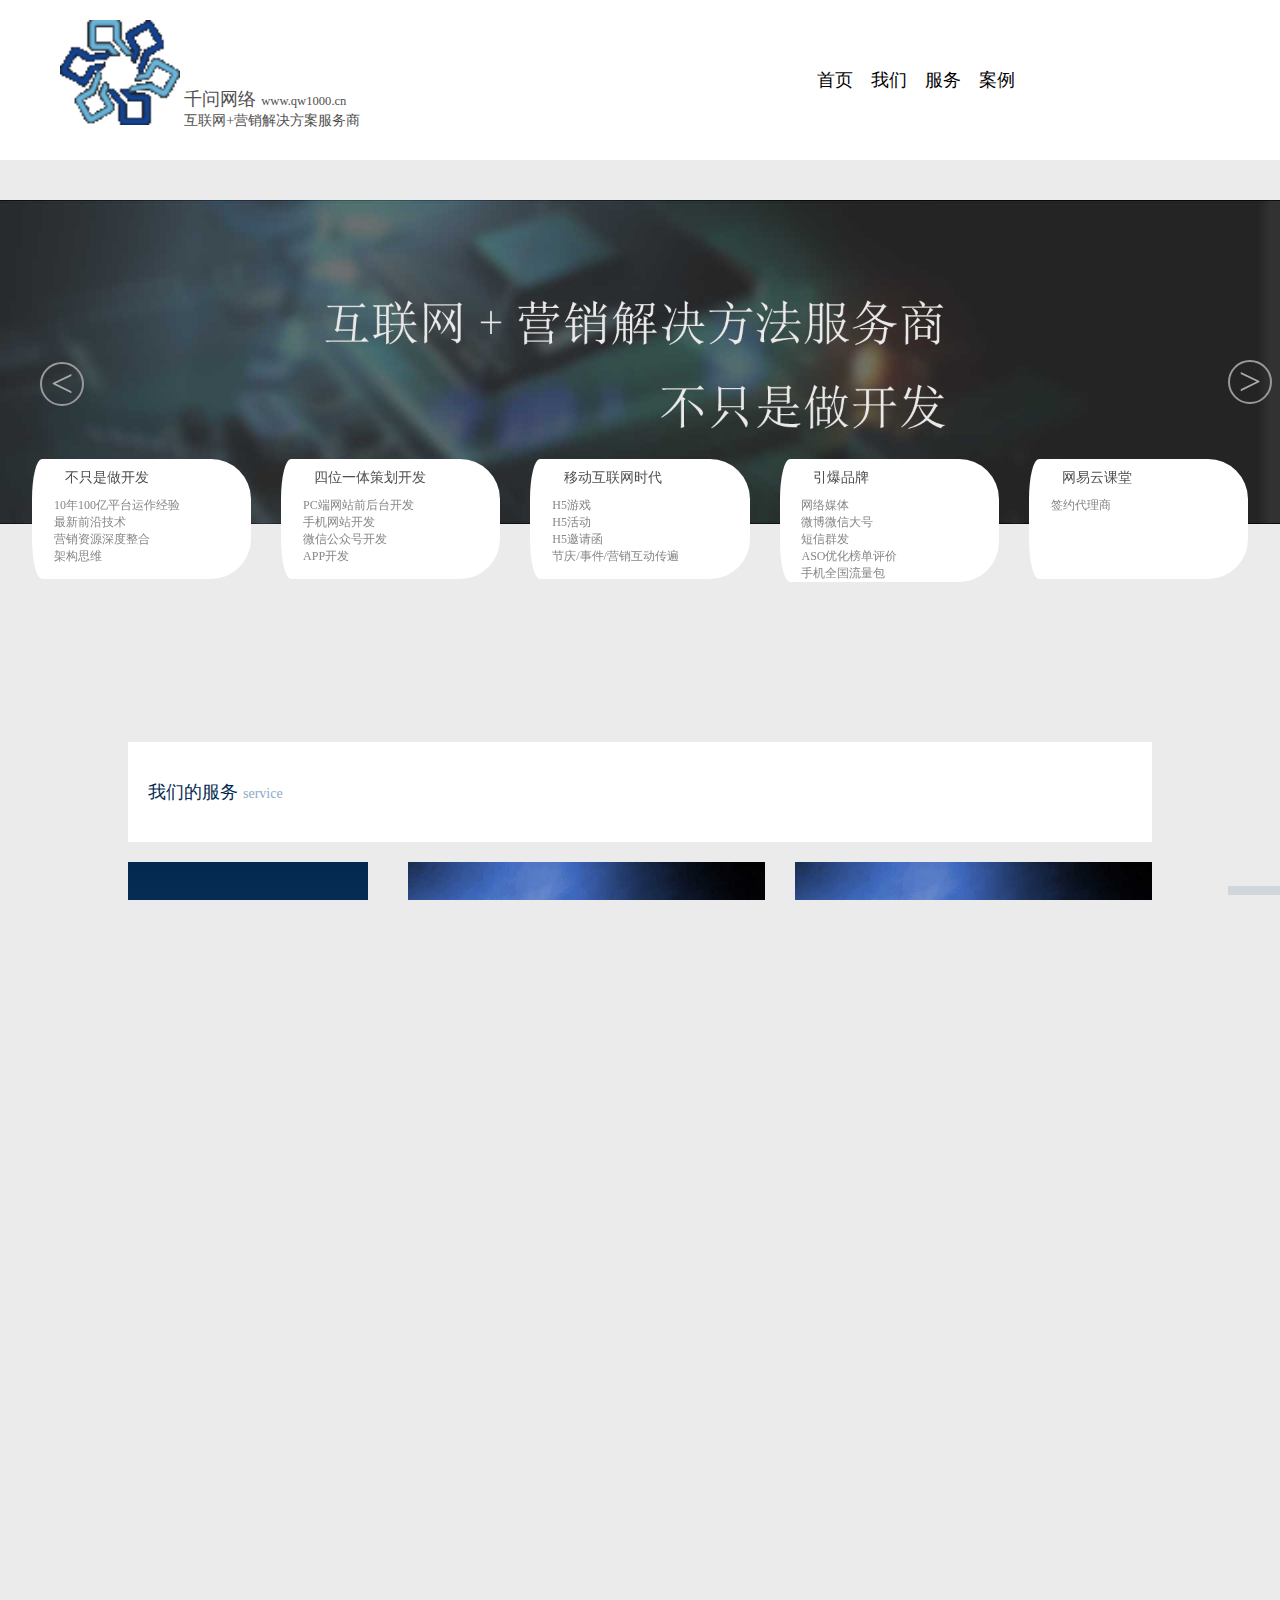
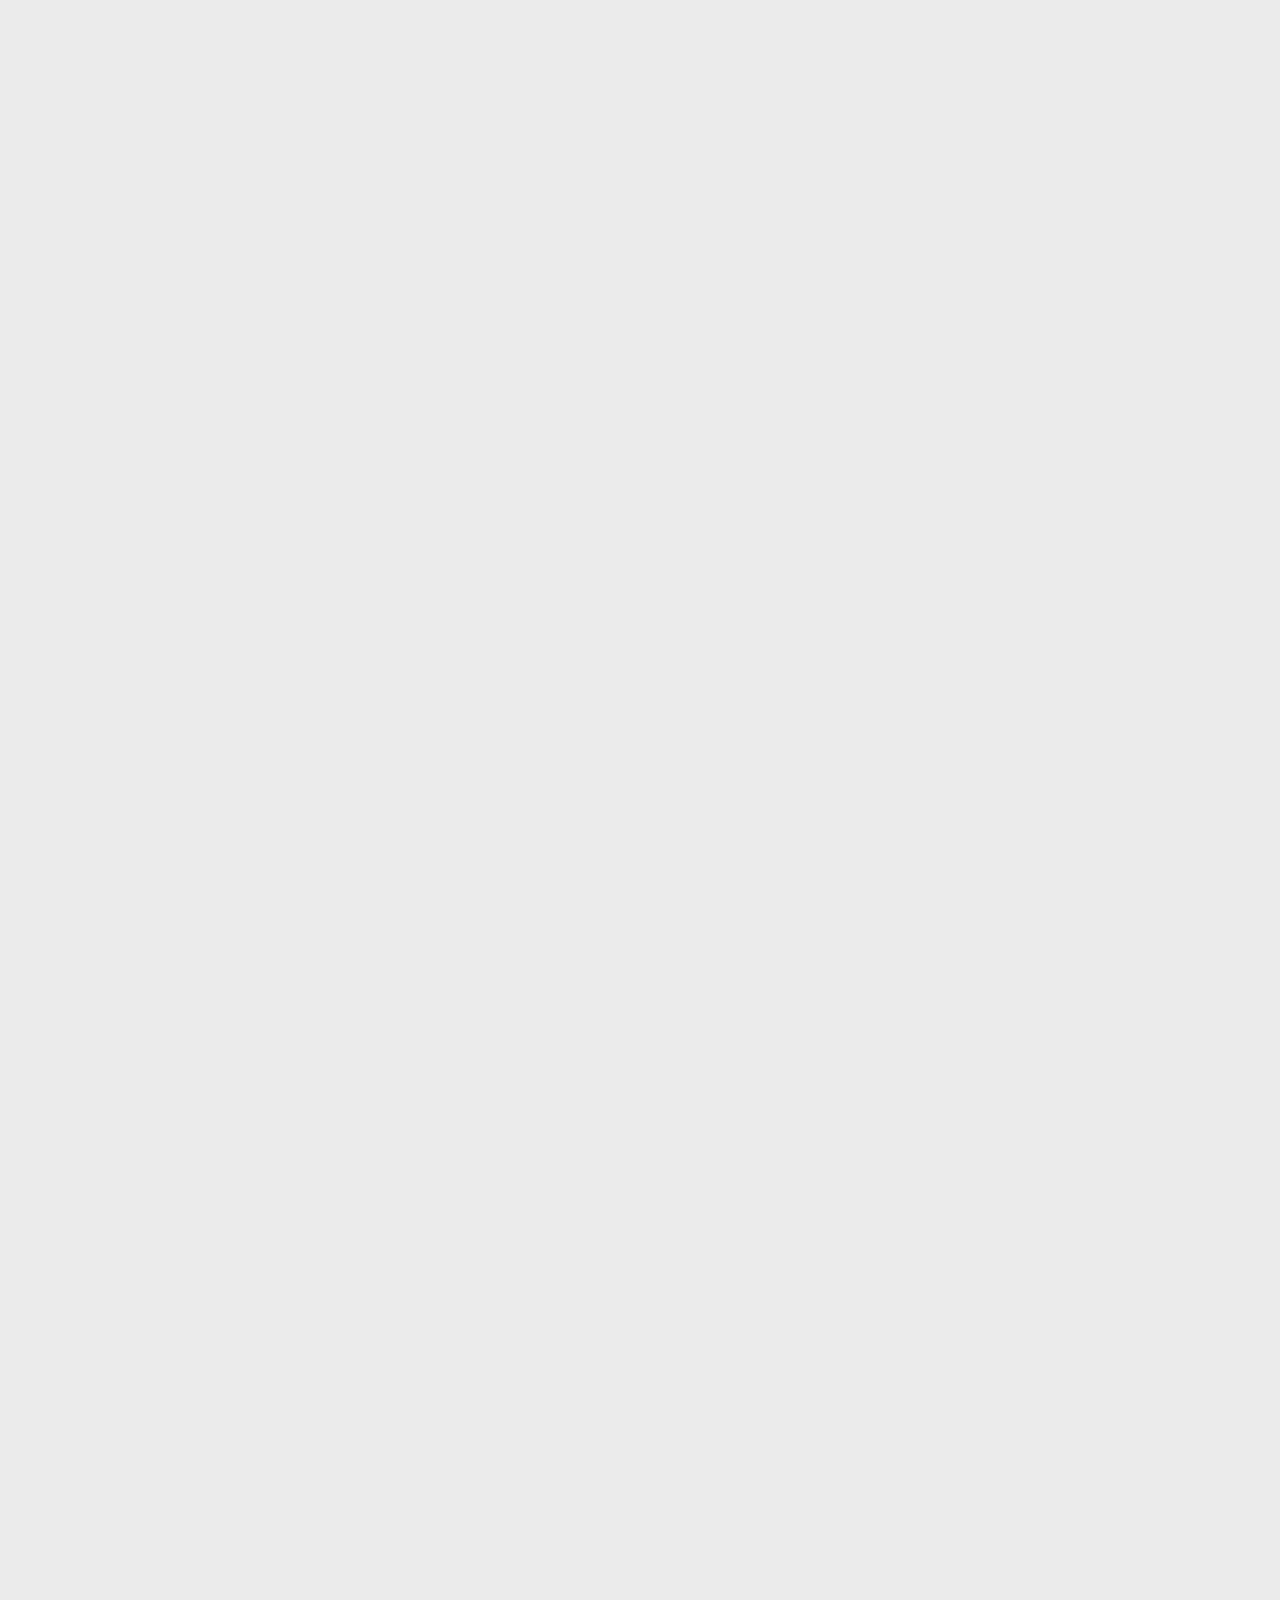
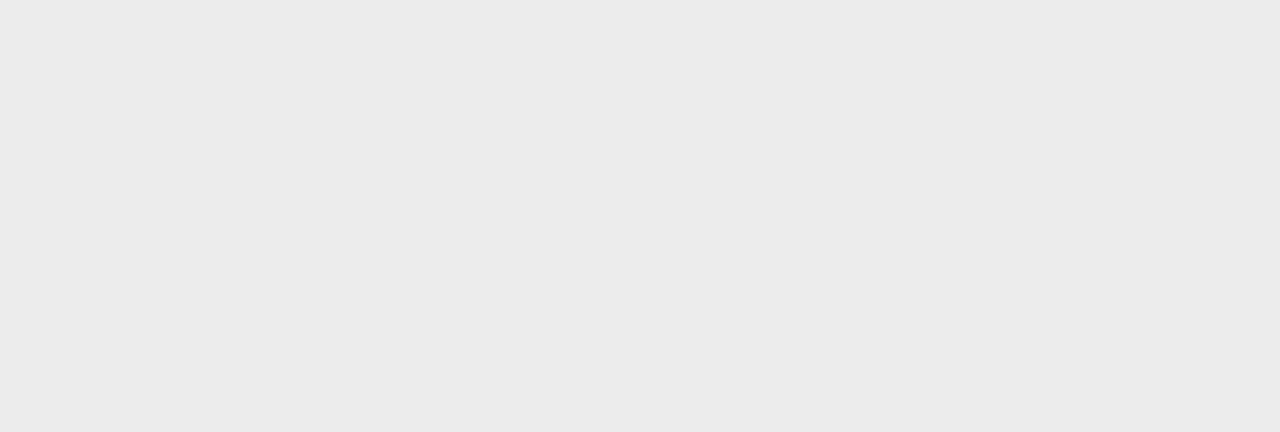
==== commit b9e70ab7: "text2" ====
--- a/index.html
+++ b/index.html
@@ -99,7 +99,6 @@
             <h3><i class="icon iconfont icon-yingxiao"></i> 引爆品牌</h3>
               <P><a href="">网络媒体</a><br>
               <p><a href="">微博微信大号</a></p>
-              <p><a href="">视频网站</a></p>
               <p><a href="">短信群发</a></p>
               <p><a href="">ASO优化榜单评价</a></p>
               <p><a href="">手机全国流量包</a></p>
--- a/styles/index.css
+++ b/styles/index.css
@@ -30,10 +30,25 @@
   height: 100%; }
 
 body {
-  min-width: 333px;
+  width: 100%;
+  min-width: 320px;
   height: 100%;
   background-color: #ECEBEB;
   font-size: 12px; }
+
+html {
+  overflow-y: scroll; }
+
+:root {
+  overflow-y: auto;
+  overflow-x: hidden; }
+
+:root body {
+  position: absolute; }
+
+body {
+  width: 100vw;
+  overflow-x: hidden; }
 
 /*重置样式*/
 /*css3样式*/
@@ -222,9 +237,9 @@
   background-color: #000;
   color: #fff; }
   footer .footer-nav ul {
-    margin-bottom: 0.2rem;
-    height: 0.2em;
-    line-height: 0.2rem;
+    margin: 0.2rem 0;
+    height: 0.3rem;
+    line-height: 0.3rem;
     background-clip: content-box;
     border-bottom: 1px solid #4F4F4F; }
   footer li {
@@ -244,8 +259,7 @@
         overflow: hidden; }
   footer .contact .contact-content {
     margin-left: 0.6rem;
-    width: 7rem;
-    height: 1rem; }
+    width: 7rem; }
   footer .contact > h3 {
     float: left;
     width: 1rem;
@@ -285,17 +299,17 @@
       .seat .intro-content > .float .layout {
         margin: 0 auto;
         overflow: hidden; }
+  .seat .intro-content .float {
+    min-height: 10em; }
   .seat img {
     visibility: hidden; }
-  .seat .intro-content .float {
-    height: 1.2rem; }
   .seat h3, .seat p {
     margin-left: 10%;
     text-align: left; }
   .seat h3 {
     font-size: 14px;
-    margin-top: 10%;
-    margin-bottom: 0.1rem;
+    margin-top: 0.05rem;
+    margin-bottom: 0.05rem;
     color: #504F4F; }
     .seat h3 i {
       font-size: 10px; }
@@ -349,7 +363,7 @@
     height: 0.8rem; }
     .seat .intro-content .float .layout p {
       display: none; } }
-@media screen and (max-width: 440px) and (min-width: 320px) {
+@media screen and (max-width: 440px) and (min-width: 300px) {
   .seat .intro-content {
     margin-left: -0.15rem; }
     .seat .intro-content > .float {
@@ -416,11 +430,16 @@
       .service .service-intro .intro-content h4, .service .service-intro .intro-content p {
         margin: 0.05rem 0.05rem; }
       .service .service-intro .intro-content h4 {
+        overflow: hidden;
+        text-overflow: ellipsis;
+        white-space: nowrap;
         margin-top: 0.05rem;
         font-size: 14px;
         color: #504F4F; }
       .service .service-intro .intro-content p {
         font-size: 12px;
+        overflow: hidden;
+        text-overflow: ellipsis;
         color: #888686; }
       .service .service-intro .intro-content .service-bg:hover > a {
         display: block;
@@ -448,7 +467,6 @@
   .service .title {
     display: none; }
   .service .float {
-    height: 2.3rem;
     overflow: hidden; } }
 @media screen and (max-width: 440px) and (min-width: 300px) {
   .service-intro h4 {
@@ -472,13 +490,12 @@
         margin: 0 auto;
         overflow: hidden; }
   .customers-logo p {
-    height: 0.5rem;
-    line-height: 14px;
+    margin-bottom: 0.05rem;
+    line-height: 15px;
     font-size: 12px;
     color: #888686; }
   .customers-logo .customers-bg h3 {
-    height: 0.3rem;
-    line-height: 0.3rem;
+    line-height: 0.5rem;
     font-size: 12px;
     color: #504F4F; }
   .customers-logo .customers-bg .customers-img {
@@ -527,13 +544,23 @@
     font-size: 12px;
     color: #888686; }
   .customers-appraise1 h3 {
-    min-width: 1.2rem;
-    height: 0.25rem;
+    min-width: 2rem;
     display: inline-block;
     font-size: 14px;
     vertical-align: middle;
     color: #404040; }
 
+@media screen and (max-width: 440px) {
+  .customers-appraise1 .intro-content {
+    margin-left: -0.15rem; }
+    .customers-appraise1 .intro-content > .float {
+      float: left;
+      width: 50%;
+      padding-left: 0.15rem;
+      box-sizing: border-box; }
+      .customers-appraise1 .intro-content > .float .layout {
+        margin: 0 auto;
+        overflow: hidden; } }
 /*案例*/
 .case {
   margin: 0.2rem auto 0;
@@ -601,7 +628,10 @@
       box-sizing: border-box; }
       .case .intro-content > .float .layout {
         margin: 0 auto;
-        overflow: hidden; } }
+        overflow: hidden; }
+
+  .float {
+    margin-bottom: 0.1rem; } }
 /*aboutus*/
 .about-content {
   margin-top: 9em;
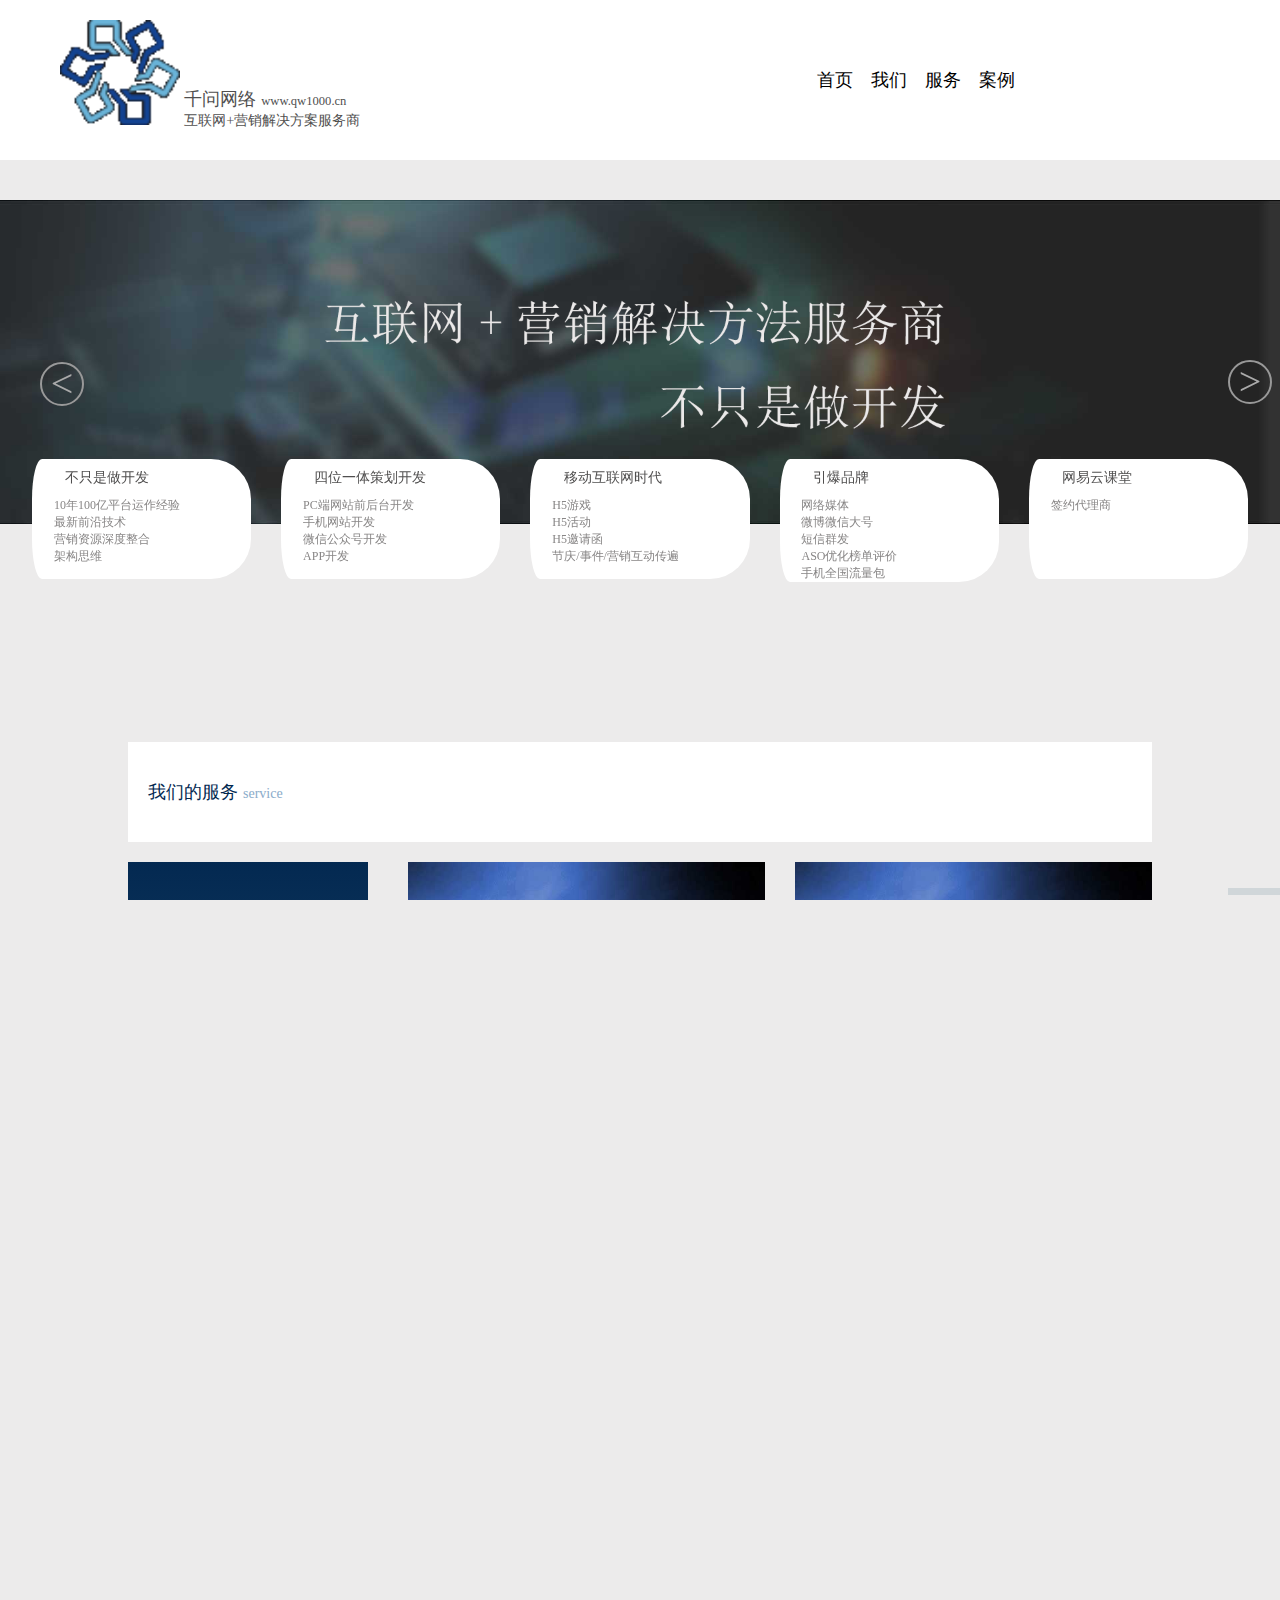
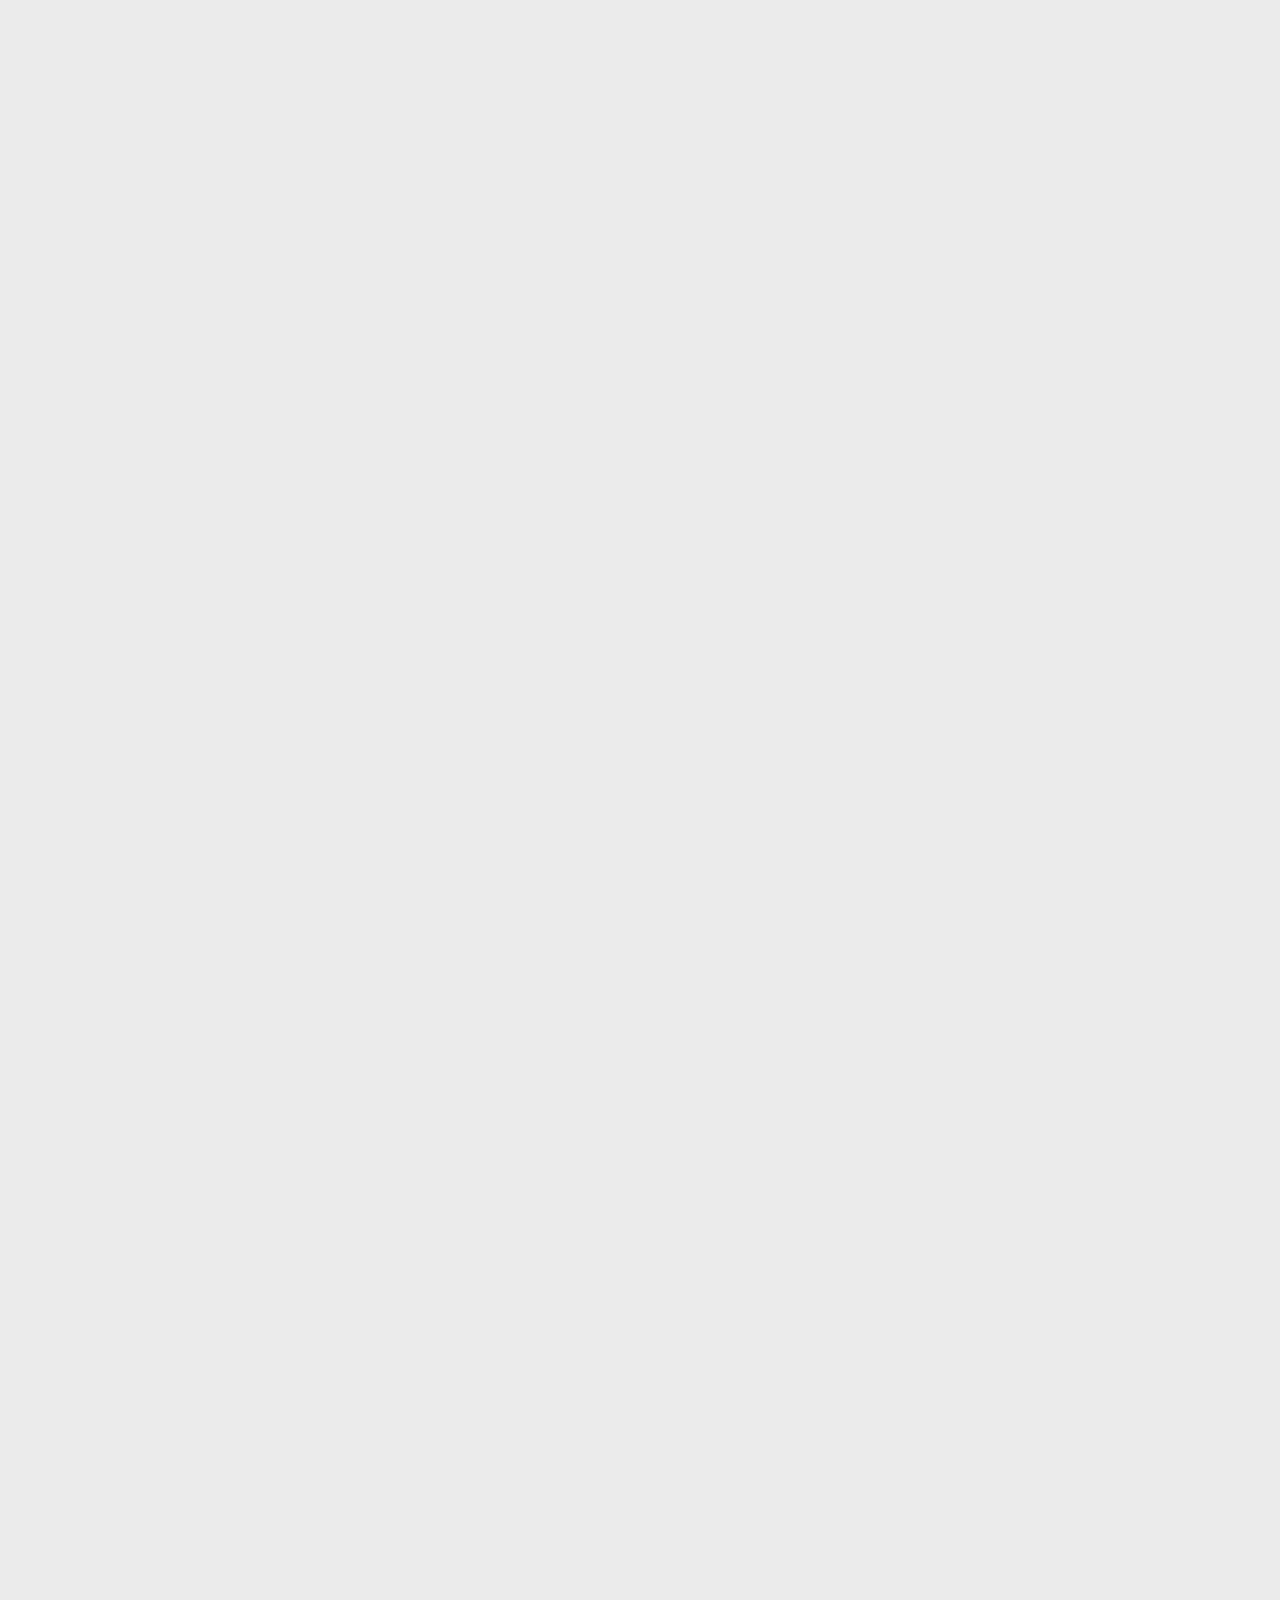
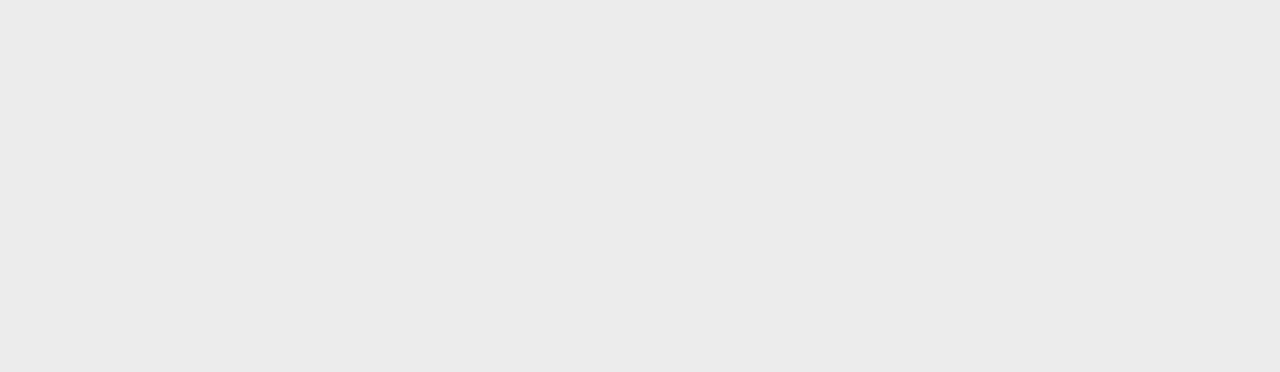
==== commit 5cf24851: "about.html" ====
--- a/index.html
+++ b/index.html
@@ -79,29 +79,29 @@
         <div class="cursor float">
           <div class=" layout">
             <h3><i class="icon iconfont icon-diannaoshouji"></i> 四位一体策划开发</h3>
-            <P><a href="">PC端网站前后台开发</a></P>
-            <p><a href="">手机网站开发</a></p>
-            <p><a href="">微信公众号开发</a></p>
-            <p><a href="">APP开发</a></p>
+            <P>PC端网站前后台开发</P>
+            <p>手机网站开发</p>
+            <p>微信公众号开发</p>
+            <p>APP开发</p>
           </div>
         </div>           
         <div class="cursor float">
           <div class=" layout">
             <h3><i class="icon iconfont icon-yidongduan"></i> 移动互联网时代</h3>
-              <P><a href="">H5游戏</a><br>
-              <p><a href="">H5活动</a></p>
-              <p><a href="">H5邀请函</a></p>
-              <p><a href="">节庆/事件/营销互动传遍</a></p>
+              <P>H5游戏<br>
+              <p>H5活动</p>
+              <p>H5邀请函</p>
+              <p>节庆/事件/营销互动传遍</p>
           </div>
         </div>  
         <div class="cursor float">
           <div class=" layout">
             <h3><i class="icon iconfont icon-yingxiao"></i> 引爆品牌</h3>
-              <P><a href="">网络媒体</a><br>
-              <p><a href="">微博微信大号</a></p>
-              <p><a href="">短信群发</a></p>
-              <p><a href="">ASO优化榜单评价</a></p>
-              <p><a href="">手机全国流量包</a></p>
+              <P>网络媒体<br>
+              <p>微博微信大号</p>
+              <p>短信群发</p>
+              <p>ASO优化榜单评价</p>
+              <p>手机全国流量包</p>
           </div>
         </div>           
         <div class="cursor float">
@@ -280,11 +280,10 @@
   <footer>    
     <nav class="footer-nav">
       <ul>
-        <li><a href="">首页<span></span></a></li>
-        <li><a href="">我们<span></span></a></li>
-        <li><a href="">服务<span></span></a></li>
-        <li><a href="">案例<span></span></a></li>
-        <li><a href="">客户<span></span></a></li>
+        <li><a href="index.html">首页<span></span></a></li>
+        <li><a href="about.html">我们<span></span></a></li>
+        <li><a href="service.html">服务<span></span></a></li>
+        <li><a href="case.html">案例<span></span></a></li>
       </ul>
     </nav> 
 
--- a/styles/index.css
+++ b/styles/index.css
@@ -244,7 +244,7 @@
     border-bottom: 1px solid #4F4F4F; }
   footer li {
     display: inline-block;
-    width: 0.5rem;
+    width: 0.8rem;
     text-align: center;
     border-left: 1px solid; }
   footer .contact .intro-content {
@@ -577,7 +577,7 @@
         overflow: hidden; }
   .case .intro-content .case-img {
     position: relative;
-    height: 2rem;
+    height: 1.7rem;
     width: 100%;
     /*根据htmlfont-size和bgsize大小计算而得*/ }
     .case .intro-content .case-img:hover .layer {
@@ -634,42 +634,10 @@
     margin-bottom: 0.1rem; } }
 /*aboutus*/
 .about-content {
-  margin-top: 9em;
-  margin-left: 2.5em; }
-  .about-content .side {
-    float: left;
-    width: 15%;
-    height: 100%; }
-    .about-content .side ul li {
-      height: 3em;
-      border: 1px solid;
-      right: 20%;
-      background-clip: content-box;
-      line-height: 3em;
-      background: linear-gradient(to bottom, #8AABCA, #8AABCA 50%, #8AABCA);
-      box-shadow: 0 0 0 1px #019ED5; }
-      .about-content .side ul li a {
-        display: inline-block;
-        width: 100%;
-        text-align: center;
-        color: #fff; }
-      .about-content .side ul li:hover {
-        background: #610101; }
-        .about-content .side ul li:hover span {
-          opacity: 1;
-          filter: alpha(opacity=100); }
-      .about-content .side ul li span {
-        position: absolute;
-        width: 0;
-        height: 0;
-        border-top: 26px solid transparent;
-        border-left: 15px solid #610101;
-        border-bottom: 27px solid transparent;
-        opacity: 0;
-        filter: alpha(opacity=0); }
+  margin-top: 0.2rem; }
   .about-content .about-intro {
-    margin-left: 25%;
-    width: 60%; }
+    margin: 0 auto;
+    width: 70%; }
 
 @keyframes turnaround {
   0% {
@@ -685,29 +653,29 @@
     -o-transform: rotate(360deg);
     transform: rotate(360deg); } }
 .about-intro h2 {
-  font-size: 1.1rem;
+  font-size: 18px;
   text-align: center;
   color: #888686; }
   .about-intro h2 span {
-    padding-right: 0.4em;
-    font-size: 1.3rem;
+    padding-right: 0.2rem;
+    font-size: 20px;
     color: #504F4F; }
 .about-intro > div {
-  margin-top: 3.5em; }
+  margin-top: 0.5rem; }
 .about-intro h3 {
-  margin: 1.5em 0;
-  height: 2em;
+  margin: 0.2rem 0;
+  height: 0.35rem;
   color: #504F4F;
-  font-size: 1.2rem;
-  line-height: 2em;
+  font-size: 16px;
+  line-height: 0.35rem;
   text-align: right;
   border-bottom: 1px solid #888686; }
 .about-intro p {
-  font-size: 0.8rem;
+  font-size: 12px;
   color: #888686;
-  line-height: 1.3rem; }
+  line-height: 14px; }
   .about-intro p span {
-    font-size: 1rem;
+    font-size: 14px;
     color: #504F4F; }
 .brief-intro .intro-content {
   margin-left: -0.15rem; }
@@ -720,12 +688,12 @@
       margin: 0 auto;
       overflow: hidden; }
 .brief-intro .intro-content {
-  margin-top: 1.5em; }
+  margin-top: 0.3rem; }
   .brief-intro .intro-content p {
-    margin-top: 0.8em; }
+    margin-top: 0.1em; }
 .brief-intro .intro-img {
-  width: 8em;
-  height: 8em;
+  width: 0.8rem;
+  height: 0.8rem;
   border-radius: 50% 50%;
   animation: turnaround 700ms ease;
   -webkit-animation: turnaround 700ms ease;
@@ -735,7 +703,7 @@
   -o-transform-origin: 50% 50%;
   transform-origin: 50% 50%; }
   .brief-intro .intro-img h4 {
-    line-height: 8em;
+    line-height: 0.8rem;
     text-align: center;
     color: #fff; }
 .brief-intro .img-orientation {
@@ -756,14 +724,14 @@
       margin: 0 auto;
       overflow: hidden; }
 .about-intro .attitude > div {
-  margin: 1.5em auto;
-  width: 60%;
+  margin: 0.3rem auto;
+  width: 80%;
   vertical-align: top; }
   .about-intro .attitude > div .layout {
-    height: 8em; }
+    height: 7em; }
   .about-intro .attitude > div h4 {
     background-color: #8AABCA;
-    line-height: 8em;
+    line-height: 0.6rem;
     text-align: center;
     color: #fff; }
 
@@ -771,40 +739,46 @@
   overflow: hidden; }
   .about-intro .founder .ceo h4 {
     float: left;
-    width: 5em;
+    width: 0.8rem;
     background-color: #8AABCA;
     text-align: center;
-    line-height: 6em;
+    line-height: 0.6rem;
     color: #fff;
     margin-bottom: -500px;
     padding-bottom: 500px;
-    height: 6em; }
+    height: 0.9rem; }
   .about-intro .founder .ceo p {
-    margin-left: 6em; }
+    margin-left: 0.9rem; }
 .about-intro .founder .cxo {
-  margin-top: 1.5em; }
+  margin-top: 0.2rem; }
   .about-intro .founder .cxo .layout {
-    height: 4em;
+    height: 0.6rem;
     background-color: #8AABCA;
     text-align: center;
-    line-height: 4em;
+    line-height: 0.6rem;
     color: #fff; }
 
 .about-intro .recruit span {
   display: inline-block;
-  height: 2em;
-  line-height: 2em;
-  font-size: 0.9rem;
-  width: 6em;
+  height: 0.25rem;
+  line-height: 0.25rem;
+  font-size: 12px;
+  width: 1.25rem;
   color: #fff;
   text-align: center;
   background-color: #8AABCA;
   border-left: 1px solid #fff; }
 .about-intro .recruit img {
-  width: 6em;
-  height: 12em;
+  width: 0.9rem;
+  height: 1rem;
   border: 4px solid #fff; }
 
+@media screen and (max-width: 440px) {
+  .about-content .about-intro {
+    margin-left: 2%;
+    width: 80%; }
+  .about-content p {
+    font-size: 10px; } }
 #container {
   margin-top: 8em; }
   #container .first-level {
@@ -818,22 +792,22 @@
       text-align: center; }
   #container .second-level li {
     display: inline-block;
-    width: 10em;
-    height: 2em;
-    line-height: 2em;
+    width: 1.6rem;
+    height: 0.3em;
+    line-height: 0.3rem;
     text-align: center;
-    font-size: 0.8rem; }
+    font-size: 12px; }
   #container .active {
     background-color: #8AABCA;
     color: #fff; }
   #container .section h3 {
     height: 2em;
     color: #504F4F;
-    font-size: 1.2rem;
-    line-height: 2em;
+    font-size: 14px;
+    line-height: 16px;
     text-align: left;
     border-bottom: 1px solid #888686;
-    margin: 1.5em 0; }
+    margin: 0.3rem 0; }
   #container .intro-content {
     margin-left: -0.15rem; }
     #container .intro-content > .float {
@@ -846,7 +820,7 @@
         overflow: hidden; }
   #container .float p {
     color: #888686;
-    font-size: 0.8rem; }
+    font-size: 12px; }
     #container .float p span {
       display: inline-block;
       width: 35%; }
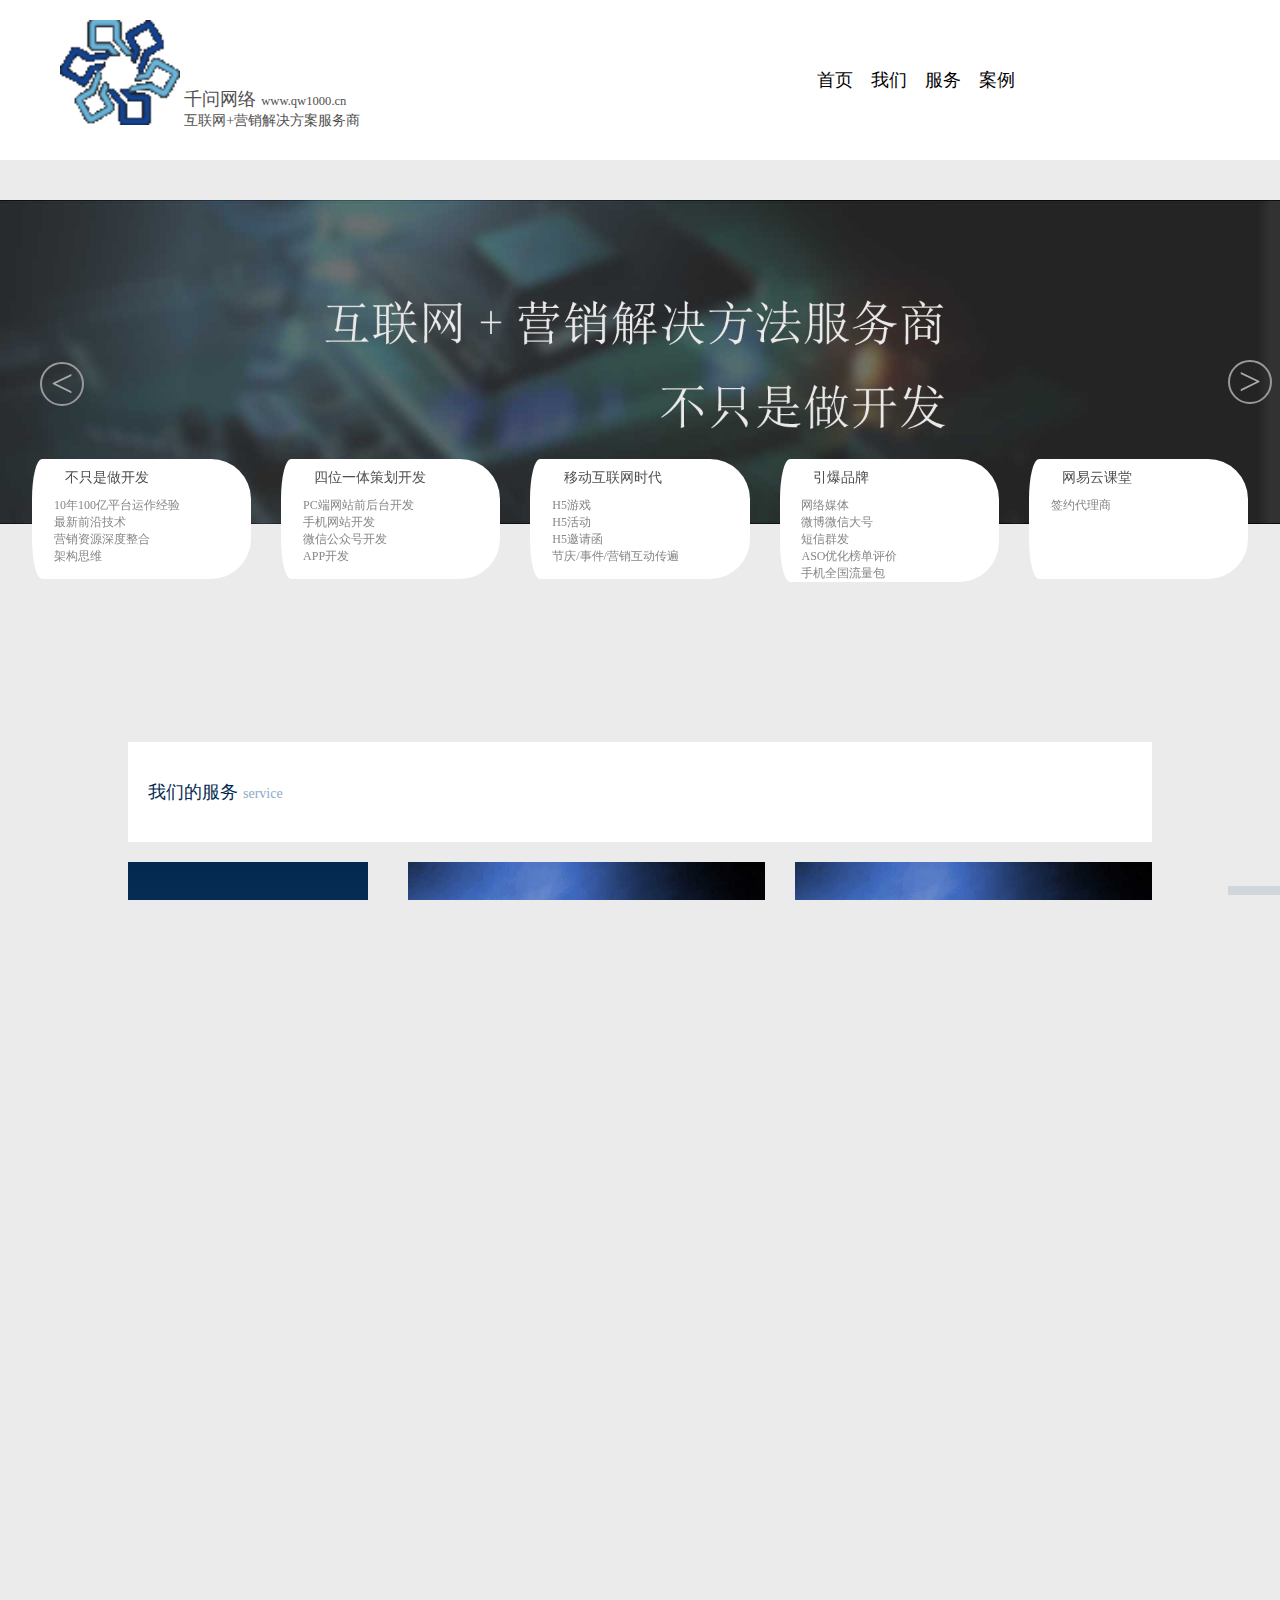
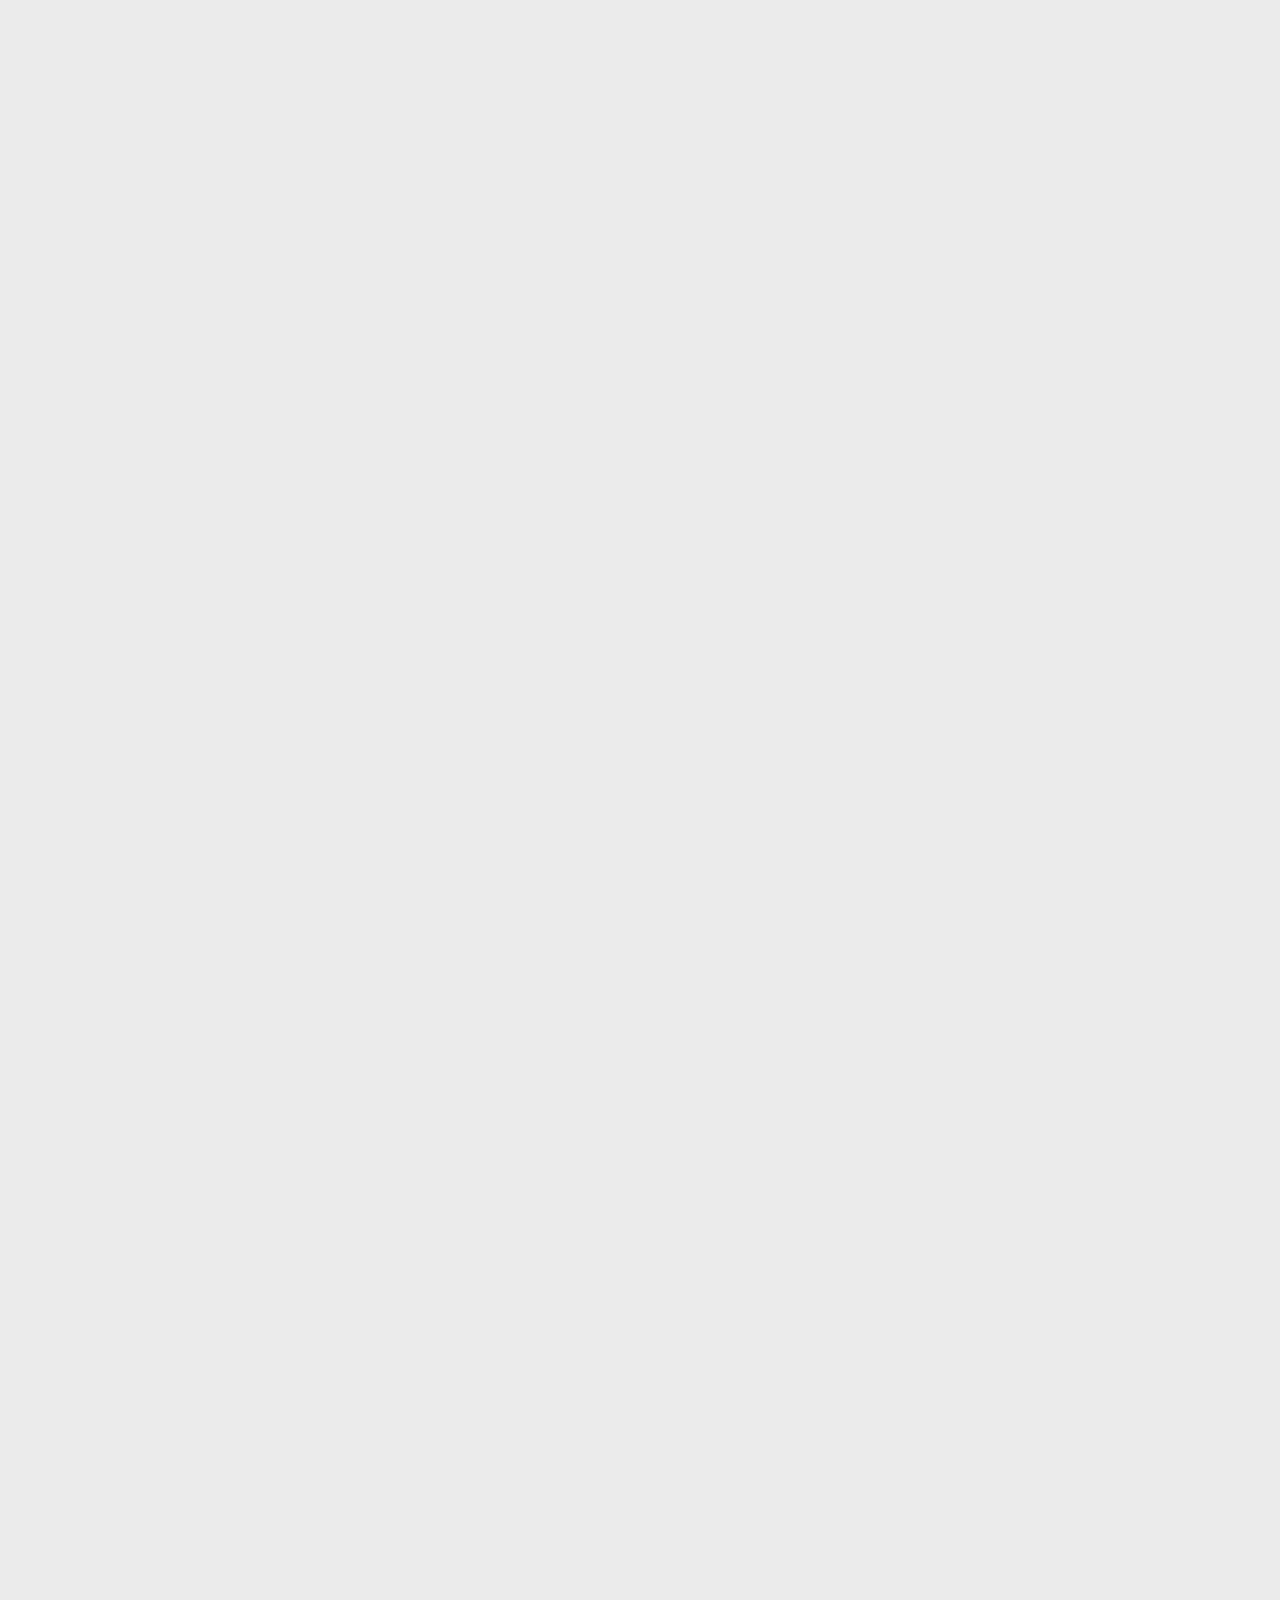
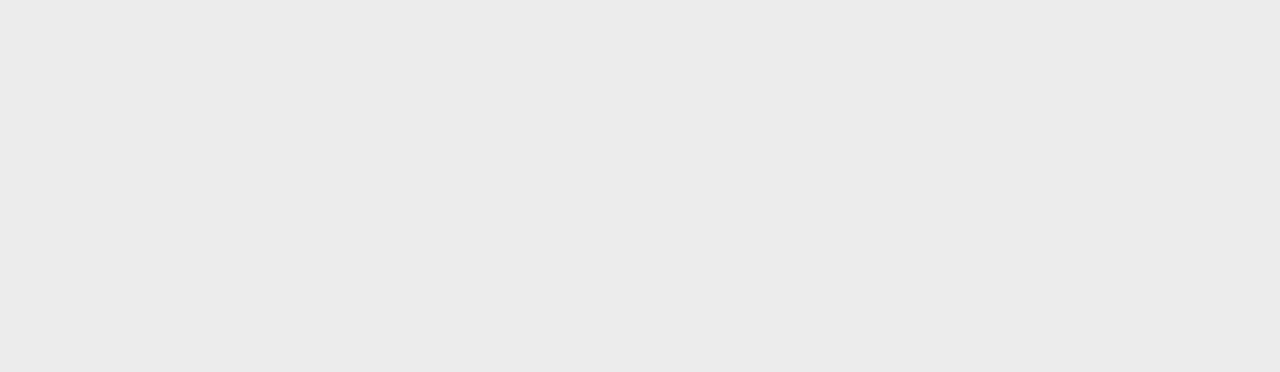
==== commit 4fb4e8f9: "main.js" ====
--- a/index.html
+++ b/index.html
@@ -438,45 +438,7 @@
 
       })
     </script>
-    <script type="text/javascript">
-
-     //window.onresize = function(){
-        // var screenWidth = window.innerWidth;
-        // //console.log(screenWidth);
-        // //var htmlFont = 
-        //  var html = document.getElementsByTagName("html")[0];
-        //  //console.log(html);
-        //  html.style.fontSize = screenWidth/1366 * 16 + 'px';  
-        //  //console.log(html.style.fontSize);    
-
-
-        function adapt(designWidth, rem2px){
-          var d = window.document.createElement('div');
-          d.style.width = '1rem';
-          d.style.display = "none";
-          var head = window.document.getElementsByTagName('head')[0];
-          head.appendChild(d);
-          var defaultFontSize = parseFloat(window.getComputedStyle(d, null).getPropertyValue('width'));
-          d.remove();
-          document.documentElement.style.fontSize = window.innerWidth / designWidth * rem2px / defaultFontSize * 100 + '%';
-
-          var x=window.innerWidth / designWidth * rem2px / defaultFontSize * 100 + '%';
-          console.log(x);
-
-          var st = document.createElement('style');
-          var portrait = "@media screen and (min-width: "+window.innerWidth+"px) {html{font-size:"+ ((window.innerWidth/(designWidth/rem2px)/defaultFontSize)*100) +"%;}}";
-          var landscape = "@media screen and (min-width: "+window.innerHeight+"px) {html{font-size:"+ ((window.innerHeight/(designWidth/rem2px)/defaultFontSize)*100) +"%;}}"
-          st.innerHTML = portrait + landscape;
-          console.log(st.innerHTML);
-          head.appendChild(st);
-          return defaultFontSize
-        };
-        var defaultFontSize = adapt(640, 100);
-        console.log(defaultFontSize);
-
-     //}
-
-    </script>
+    
     <!-- endbuild -->
   </body>
 </html>
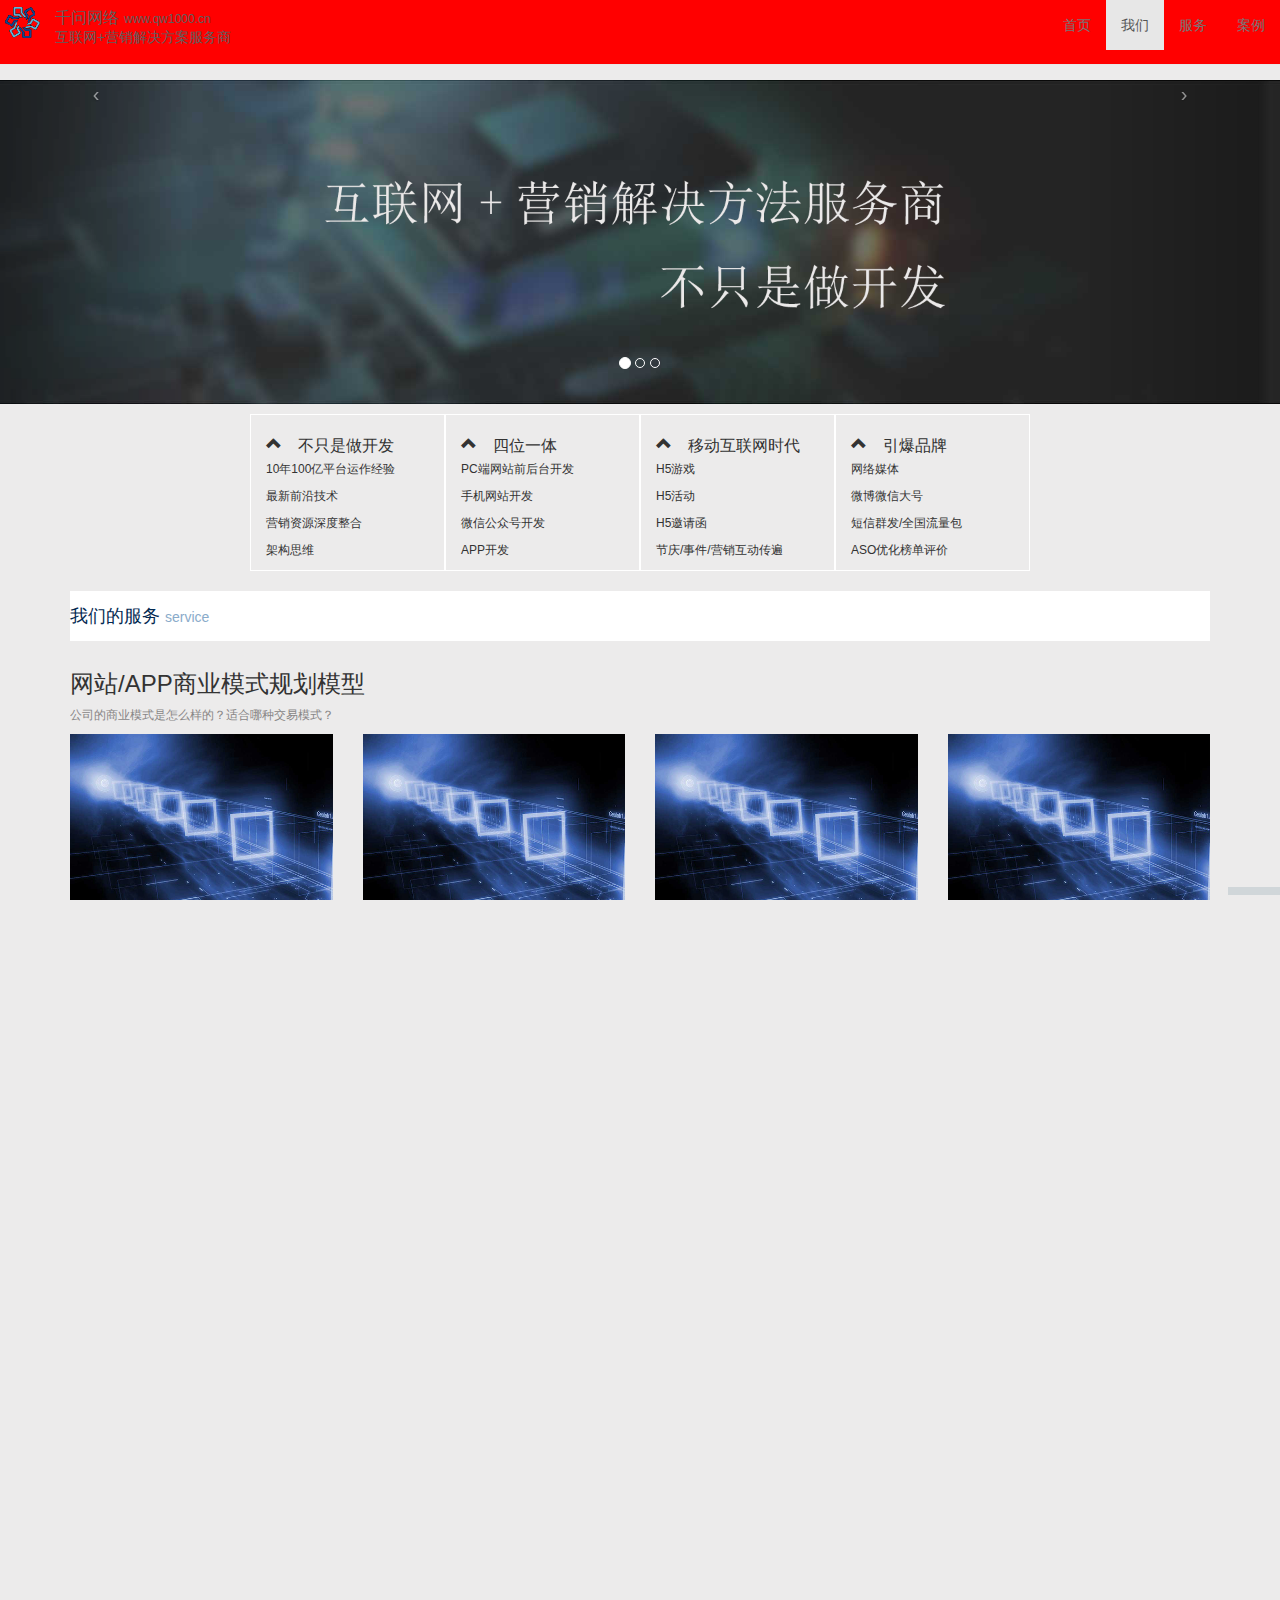
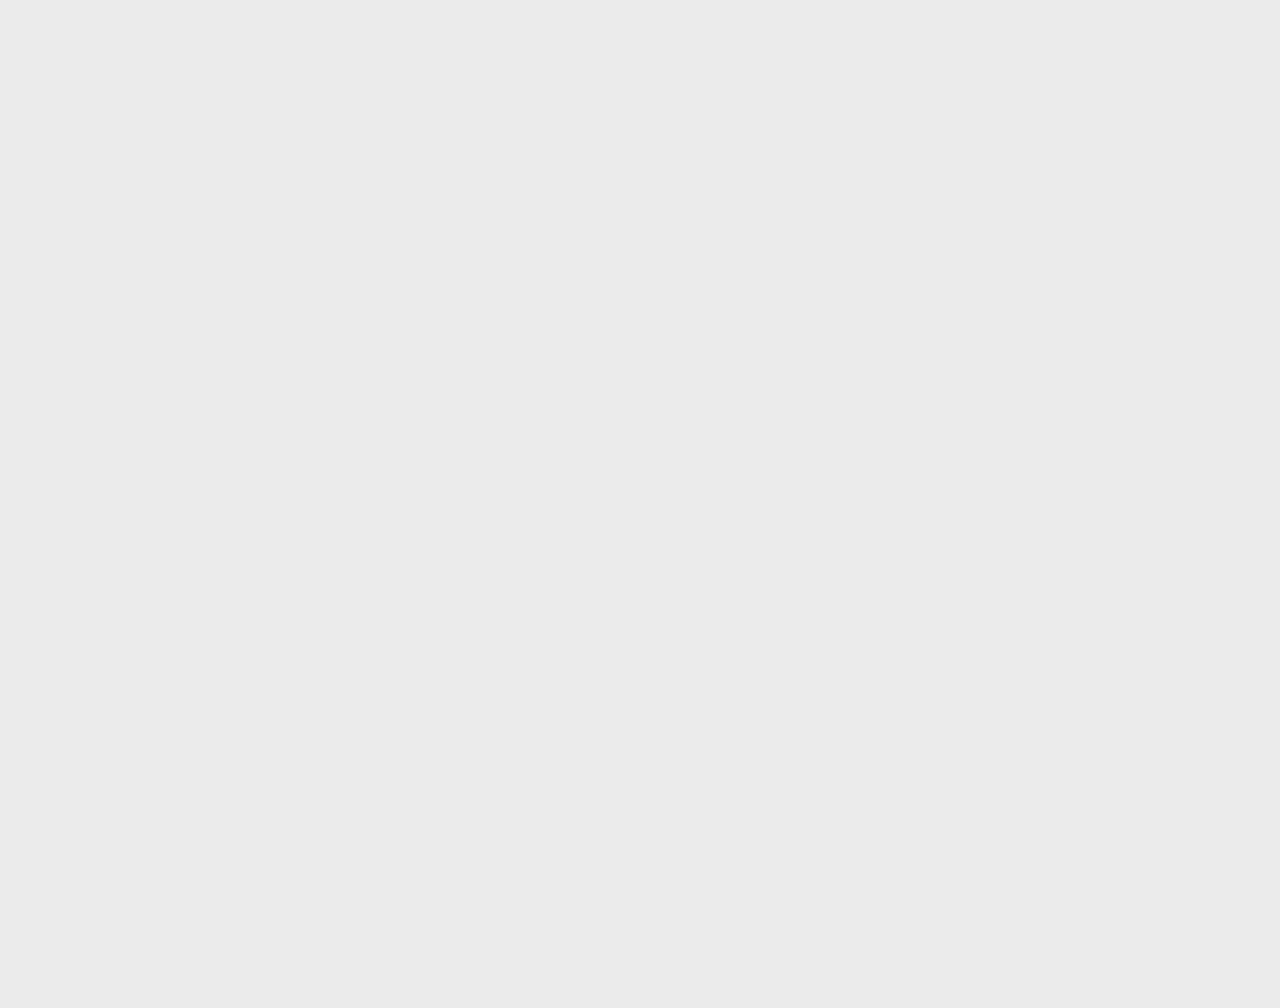
==== commit c5bddc22: "initia" ====
--- a/index.html
+++ b/index.html
@@ -15,6 +15,7 @@
     <!-- endbuild -->
 
     <!-- build:css styles/main.css -->
+    <link rel="stylesheet" type="text/css" href="scripts/bootstrap-3.3.7-dist/css/bootstrap.min.css">
     <link rel="stylesheet" href="styles/index.css">
     <link rel="stylesheet" href="styles/slider.css">
     <link rel="stylesheet" type="text/css" href="styles/style.css">
@@ -29,255 +30,296 @@
       <p class="browserupgrade">You are using an <strong>outdated</strong> browser. Please <a href="http://browsehappy.com/">upgrade your browser</a> to improve your experience.</p>
     <![endif]-->
 
-  <nav class="top-nav">
-    <div class="logo">
-       <img src="images/logo.png" alt="千问网络">
-      <div>
-        <h1><span>千问网络</span><span>www.qw1000.cn</span></h1>
-        <p>互联网+营销解决方案服务商</p>        
-      </div>
-
-    </div>
-    <ul class="frist-nav">
-      <li><a href="index.html">首页 </a></li>
-      <li><a href="about.html">我们 </a></li>
-      <li><a href="service.html">服务 </a></li> 
-      <li><a href="case1.html">案例 </a></li>
-      <li class="icon">
-         <span></span>
-         <ul class="second-nav">
+<nav class="navbar navbar-default navbar-fixed-top" role="navigation">
+    <div class="container-fluid">
+    <div class="navbar-header">
+        <button type="button" class="navbar-toggle" data-toggle="collapse"
+                data-target="#example-navbar-collapse">
+            <span class="sr-only">切换导航</span>
+            <span class="icon-bar"></span>
+            <span class="icon-bar"></span>
+            <span class="icon-bar"></span>
+        </button>
+        <a class="navbar-brand clearfix" href="index.html">
+           <img src="images/logo.png" alt="千问网络">
+          <div>
+            <h1>千问网络</h1>
+            <h2>www.qw1000.cn</h2>
+            <p class="hidden-xs">互联网+营销解决方案服务商</p>        
+          </div>
+        </a>
+    </div>
+    <div class="collapse navbar-collapse" id="example-navbar-collapse">
+        <ul class="nav navbar-nav navbar-right">
             <li><a href="index.html">首页 </a></li>
-            <li><a href="about.html">我们 </a></li>
-            <li><a href="service.html">服务 </a></li> 
-            <li><a href="case1.html">案例 </a></li>           
-         </ul>
-      </li>
-    </ul>
-  </nav>
-  <!-- <div class="blank"></div> -->
-  <article class="banner" id="banner">
-      <div class="seat ">
-        <img src="./images/banner1.png" style="width:100%">
-  <!--     <ul class="m-cursor"> -->
-        <!-- <li class='prev'><</li> -->
-<!--         <li class='cursor'>
-        </li>
-        <li class='cursor'>2</li>
-        <li class='cursor'>3</li> -->
-        <!-- <li class='next'>></li> -->
-      <!-- </ul> -->
-      <div class="intro-content m-cursor clearfix">
-        <div class="cursor float">
-          <div class="layout">
-            <h3><i class="icon iconfont icon-kaifa"></i> 不只是做开发</h3>
-            <P>10年100亿平台运作经验</P>
-            <p>最新前沿技术</p>
-            <p>营销资源深度整合</p>
-            <p>架构思维</P>
-            </div>                  
-        </div>           
-        <div class="cursor float">
-          <div class=" layout">
-            <h3><i class="icon iconfont icon-diannaoshouji"></i> 四位一体策划开发</h3>
-            <P>PC端网站前后台开发</P>
-            <p>手机网站开发</p>
-            <p>微信公众号开发</p>
-            <p>APP开发</p>
-          </div>
-        </div>           
-        <div class="cursor float">
-          <div class=" layout">
-            <h3><i class="icon iconfont icon-yidongduan"></i> 移动互联网时代</h3>
-              <P>H5游戏<br>
-              <p>H5活动</p>
-              <p>H5邀请函</p>
-              <p>节庆/事件/营销互动传遍</p>
-          </div>
-        </div>  
-        <div class="cursor float">
-          <div class=" layout">
-            <h3><i class="icon iconfont icon-yingxiao"></i> 引爆品牌</h3>
-              <P>网络媒体<br>
-              <p>微博微信大号</p>
-              <p>短信群发</p>
-              <p>ASO优化榜单评价</p>
-              <p>手机全国流量包</p>
-          </div>
-        </div>           
-        <div class="cursor float">
-          <div class=" layout">
-            <h3><i class="icon iconfont icon-dailishangguanli"></i> 网易云课堂</h3>
-            <P>签约代理商
-            
-            </P>
-          </div>
-        </div>   
-      </div>
-      <span class="prev"><</span>
-      <span class="next">></span>      
-    </div>
-
-  </article>
-  <article class="content">
-    <section class="service">
+            <li class="active"><a href="about.html">我们</a></li>
+            <li><a href="service.html">服务</a></li>
+            <li><a href="case.html">案例</a></li>
+        </ul>
+    </div>
+    </div>
+</nav>
+
+<div id="myCarousel" class="carousel slide">
+  <!-- 轮播（Carousel）指标 -->
+  <ol class="carousel-indicators">
+    <li data-target="#myCarousel" data-slide-to="0" class="active"></li>
+    <li data-target="#myCarousel" data-slide-to="1"></li>
+    <li data-target="#myCarousel" data-slide-to="2"></li>
+  </ol>   
+  <!-- 轮播（Carousel）项目 -->
+  <div class="carousel-inner">
+    <div class="item active">
+      <img src="images/banner1.png" alt="First slide">
+    </div>
+    <div class="item">
+      <img src="images/banner2.png" alt="Second slide">
+    </div>
+    <div class="item">
+      <img src="images/banner2.png" alt="Third slide">
+    </div>
+  </div>
+  <!-- 轮播（Carousel）导航 -->
+  <a class="carousel-control left" href="#myCarousel" 
+     data-slide="prev">&lsaquo;</a>
+  <a class="carousel-control right" href="#myCarousel" 
+     data-slide="next">&rsaquo;</a>
+</div> 
+
+<div class="container">
+  <!-- 官网介绍 -->
+  <div class="row intros">
+    <div class="col-lg-2 col-md-2 col-sm-3 col-md-offset-2 col-xs-6">
+        <h3 class="glyphicon glyphicon-chevron-down" data-toggle="collapse" data-target="#intro1"> 不只是做开发</h3>
+        <div id="intro1" class="collapse">
+        <P>10年100亿平台运作经验</P>
+        <p>最新前沿技术</p>
+        <p>营销资源深度整合</p>
+        <p>架构思维</P>  
+        </div>    
+    </div>
+    <div class="col-lg-2 col-md-2 col-sm-3 col-xs-6">
+        <h3 class="glyphicon glyphicon-chevron-down" data-toggle="collapse" data-target="#intro2"> 四位一体</h3>
+        <div id="intro2" class="collapse">
+        <P>PC端网站前后台开发</P>
+        <p>手机网站开发</p>
+        <p>微信公众号开发</p>
+        <p>APP开发</p>  
+        </div>    
+    </div>
+    <div class="col-lg-2 col-md-2 col-sm-3 col-xs-6">
+      <h3 class="glyphicon glyphicon-chevron-down" data-toggle="collapse" data-target="#intro3"> 移动互联网时代</h3>
+      <div id="intro3" class="collapse">
+        <P>H5游戏<br>
+        <p>H5活动</p>
+        <p>H5邀请函</p>
+        <p>节庆/事件/营销互动传遍</p> 
+        </div>    
+    </div>
+    <div class="col-lg-2 col-md-2 col-sm-3 col-xs-6">
+      <h3 class="glyphicon glyphicon-chevron-down" data-toggle="collapse" data-target="#intro4"> 引爆品牌</h3>
+      <div id="intro4" class="collapse">
+        <P>网络媒体<br>
+        <p>微博微信大号</p>
+        <p>短信群发/全国流量包</p>
+        <p>ASO优化榜单评价</p> 
+        </div>    
+    </div>
+  </div>
+  <!-- 服务标题 -->
+  <div class="row service-title">
+    <div class="col-lg-12 col-md-12 col-sm-12 col-md-offset-2 col-xs-12">
       <h2>我们的服务<span>service</span></h2>
-        <div class="service-content clearfix">
-          <div class="title">
+    </div>
+  </div>
+ <!-- 服务内容 -->
+  <div class="row service-content">
+        <div class="col-md-12 col-sm-12">
             <div class="picture"></div>
-              <h3>网站/APP商业模式规划模型</h3>
-              <p>公司的商业模式是怎么样的？适合哪种交易模式？</p>
+            <h3>网站/APP商业模式规划模型</h3>
+            <p>公司的商业模式是怎么样的？适合哪种交易模式？</p>       
+      </div>
+
+      <div class="row">
+      <div class="col-xs-1 visible-xs clearfix"></div>
+      <div class="col-md-12 col-sm-12 col-xs-12">
+            <div class="col-xs-1 visible-xs clearfix"></div>
+            <div class="col-md-3 col-sm-3 col-xs-5">
+                <a href="">   
+                  <div class="service-img img-">
+                    <img src="images/intro2.png">
+                  </div>
+                  <h4>网站教育行业</h4>
+                  <p>网站教育行业网站教育行业网站教育行业</p>
+                </a> 
             </div>
-          <div class="service-intro">
-             <div class="intro-content clearfix">
-                <div class="service-bg float">
-                  <a href="">
-                    <div class="service-img img- layout">        
-                    </div>
-                    <h4>网站教育行业</h4>
-                    <p>网站教育行业网站教育行业网站教育行业</p>
-                  </a>
-                </div> 
-                <div class="service-bg float">
-                  <a href="">
-                    <div class="service-img img- layout">        
-                    </div>
-                    <h4>网站/APP产品规划模型</h4>
-                    <p>网站教育行业网站教育行业网站教育行业</p>
-                  </a>
-                </div> 
-             </div>
-             <div class="intro-content clearfix">
-                <div class="service-bg float">
-                  <a href="">
-                    <div class="service-img img-sd layout">        
-                    </div>
-                    <h4>网站技术解决方案及实施</h4>
-                    <p>网站教育行业网站教育行业网站教育行业</p>
-                  </a>
-                </div> 
-                <div class="service-bg float">
-                  <a href="">
-                    <div class="service-img img-mt layout">        
-                    </div>
-                    <h4>市场营销</h4>
-                    <p>网站教育行业网站教育行业网站教育行业</p>
-                  </a>
-                </div> 
-             </div>
-          </div>
-        </div>     
-    </section>
-    <section class="case">
-      <h2>我们的案例<span>case</span></h2>
-      <div>
-        <div class="intro-content clearfix">
-           <div class="case-lemon float">
-             <div class="case-img img-lemon layout">         
-             <a href="case1.html" class="layer">
-                <h3>柠檬供应官网</h3>
+            <div class="col-md-3 col-sm-3 col-xs-5">
+                <a href=""> 
+                  <div class="service-img img-">
+                    <img src="images/intro2.png">
+                  </div>  
+                  <h4>网站教育行业</h4>
+                  <p>网站教育行业网站教育行业网站教育行业</p>
+                </a> 
+            </div>           
+            <div class="visible-xs clearfix"></div>
+            <div class="col-xs-1 visible-xs clearfix"></div>
+            <div class="col-md-3 col-sm-3 col-xs-5">
+                <a href=""> 
+                  <div class="service-img img-">
+                    <img src="images/intro2.png">
+                  </div>  
+                  <h4>网站教育行业</h4>
+                  <p>网站教育行业网站教育行业网站教育行业</p>
+                </a> 
+            </div>  
+            <div class="col-md-3 col-sm-3 col-xs-5">
+                <a href="">   
+                  <div class="service-img img-">
+                    <img src="images/intro2.png">
+                  </div>
+                  <h4>网站教育行业</h4>
+                  <p>网站教育行业网站教育行业网站教育行业</p>
+                </a> 
+            </div>           
+           
+      </div>
+      </div>
+  </div>
+  <div class="row case-title">
+    <div class="col-lg-12 col-md-12 col-sm-12 col-md-offset-2 col-xs-12">      
+    <h2>我们的案例<span>case</span></h2>
+    </div>        
+  </div>
+  <div class="row case">
+      <div class="row case-content">
+        <div class="col-xs-1 visible-xs clearfix"></div>
+        <div class="col-md-4 col-sm-4 col-xs-10">
+            <a href="">   
+              <div class="case-lemon img-">
+                <img src="images/case1.png">
+              </div>
+                <h4>柠檬供应官网</h4>
                 <P>服务内容：网站策划+原型UI设计及开发+内容策划+新闻宣传</P>
                 <p>了解更多...</p>
-              </a>
-              </div> 
-          </div> 
-
-          <div class="case-tpy float">
-            <div class="case-img img-tpy layout">
-            <a href="case2.html" class="layer">
-               <h3>太平洋保险H5</h3>
+            </a>          
+        </div>
+        <div class="visible-xs clearfix"></div>
+        <div class="col-xs-1 visible-xs clearfix"></div>
+        <div class="col-md-4 col-sm-4 col-xs-10">
+            <a href="case2.html">   
+              <div class="case-tpy">
+                <img src="images/case2.png">
+              </div>
+               <h4>太平洋保险H5</h4>
                <P>服务内容：中国好车主H5活动设计及开发</P>
                <p>了解更多...</p>
-             </a>
-             </div>
-          </div> 
-
-          <div class="case-jy float">
-            <div class="case-img img-jy layout">         
-            <a href="case3.html" class="layer">
-              <h3>嘉兴HG全球国际教育网站</h3>
+            </a>          
+        </div>
+        <div class="visible-xs clearfix"></div>
+        <div class="col-xs-1 visible-xs clearfix"></div>
+        <div class="col-md-4 col-sm-4 col-xs-10">
+            <a href="case3.html">   
+              <div class="case-jy">
+                <img src="images/case3.png">
+              </div>
+              <h4>嘉兴HG全球国际教育网站</h4>
               <P>服务内容：网站业务策划+原型设计+UI设计及开发</P>
               <p>了解更多...</p>
-            </a> 
-             </div>
-          </div>   
-      </div>
-    </section>
-    <section class="customers-logo">
-      <div class="customers-title">
-        <h2>我们的客户<span>customers</span></h2>
-        <p>他们都选择了千问网络，我们最大的失灵就是让他们的选择变得坚定和正确，为客户创造最大的价值，从而实现自己的价值</p>
-      </div>
-      <div class="intro-content clearfix">
-          <div class="customers-bg float">
-            <div class="customers-img img-163 layout">        
-            </div>
-            <h3>签约代理商</h3>
-          </div>
-          <div class="customers-bg float">
-            <div class="customers-img img-lemon layout">        
-            </div>
-            <h3>柠檬供应链</h3>
-          </div> 
-          <div class="customers-bg float">
-            <div class="customers-img img-tpy layout">        
-            </div>
-            <h3>太平洋保险</h3>
-          </div> 
-      </div>
-      <div class="intro-content clearfix">
-          <div class="customers-bg float">
-            <div class="customers-img img-sd layout">        
-            </div>
-            <h3>省典节能</h3>
-          </div> 
-          <div class="customers-bg float">
-            <div class="customers-img img-mt layout">        
-            </div>
-            <h3>明添广告</h3>
-          </div> 
-          <div class="customers-bg float">
-            <div class="customers-img img-hi layout">        
-            </div>
-            <h3>HI全球教育</h3>
-          </div> 
-
-      </div>
-    </section>
-    <section class="customers-appraise1">
-     <h2>业界评价 <span>Evaluation</span></h2>
-       <div class="intro-content clearfix">
-         <div class="float">
-           <div class="layout">
-             <img src="images/Tguoyuan.jpg">
-             <h3>追书神器副总裁</h3>
+            </a>          
+        </div>
+      </div>
+
+  </div>
+   <div class="customers-title">
+     <div class="row">
+       <div class="col-lg-12 col-md-12 col-sm-12 col-xs-12">
+         <h2>我们的客户<span>customers</span></h2>
+       </div>
+     </div>
+      <div class="row">
+        <div class="col-lg-12 col-md-12 col-sm-12 col-xs-12">
+          <p>他们都选择了千问网络，我们最大的失灵就是让他们的选择变得坚定和正确，为客户创造最大的价值，从而实现自己的价值</p>   
+        </div>        
+     </div>
+ </div>
+    <div class="row customers-content">      
+      <div class="col-lg-2 col-md-2 col-sm-4 col-xs-4">
+        <div>
+        <img src="images/customerlogo163.jpg">
+        <h4>网易云课堂</h4>
+        </div>
+      </div>
+      <div class="col-lg-2 col-md-2 col-sm-4 col-xs-4">
+        <div>
+        <img src="images/customerlogo1.png">
+        <h4>柠檬供应链</h4>
+        </div>
+      </div>
+      <div class="col-lg-2 col-md-2 col-sm-4 col-xs-4">
+        <div>
+        <img src="images/customerlogo2.png">
+        <h4>太平洋保险</h4>
+        </div>
+      </div>
+      <div class="col-lg-2 col-md-2 col-sm-4 col-xs-4">
+        <div><img src="images/customerlogo3.png">
+        <h4>省典节能</h4></div>
+      </div>
+      <div class="col-lg-2 col-md-2 col-sm-4 col-xs-4">
+        <div>
+        <img src="images/customerlogo4.png">
+        <h4>明添广告</h4>
+        </div>
+      </div>
+      <div class="col-lg-2 col-md-2 col-sm-4 col-xs-4">
+        <div>
+        <img src="images/customerlogo5.png">
+        <h4>HI全球教育</h4>
+        </div>
+      </div>
+    </div>
+  </div>
+
+ <div class="row customers-appaise-title">
+     <div class="col-lg-12 col-md-12 col-sm-12 col-xs-12">
+       <h2>业界评价 <span>Evaluation</span></h2>
+     </div>  
+ </div>
+ <div class="row customers-appraise-content">     
+      <div class="col-lg-3 col-md-3 col-sm-3 col-xs-3">
+        <div>
+           <img class="img-circle" src="images/Tguoyuan.jpg">
+           <h4>追书神器副总裁</h4>
+           <p>千问网络是一家非常专业的互联网公司，balabala………………</p>
+        </div>
+      </div>
+      <div class="col-lg-3 col-md-3 col-sm-3 col-xs-3">
+        <div>
+             <img class="img-circle" src="images/Tguoyuan.jpg">
+             <h4>116114 COO</h4>
              <p>千问网络是一家非常专业的互联网公司，balabala………………</p>
-           </div>
-         </div>
-         <div class="float">
-           <div class="layout">
-             <img src="images/Tguoyuan.jpg">
-             <h3>116114 COO</h3>
+        </div>
+      </div>
+      <div class="col-lg-3 col-md-3 col-sm-3 col-xs-3">
+        <div>
+             <img class="img-circle" src="images/Tguoyuan.jpg">
+             <h4>重庆微观世界CEO</h4>
              <p>千问网络是一家非常专业的互联网公司，balabala………………</p>
-           </div>
-         </div>
-         <div class="float">
-           <div class="layout">
-             <img src="images/Tguoyuan.jpg">
-             <h3>重庆微观世界CEO</h3>
+        </div>
+      </div>
+      <div class="col-lg-3 col-md-3 col-sm-3 col-xs-3">
+        <div>
+             <img class="img-circle" src="images/Tguoyuan.jpg">
+             <h4>T果园创始人</h4>
              <p>千问网络是一家非常专业的互联网公司，balabala………………</p>
-           </div>
-         </div>
-         <div class="float">
-           <div class="layout">
-             <img src="images/Tguoyuan.jpg">
-             <h3>T果园创始人</h3>
-             <p>千问网络是一家非常专业的互联网公司，balabala………………</p>
-           </div>       
-         </div>               
-       </div>
-    </section>
-  </article>
-  <footer>    
+        </div>
+      </div>
+ </div>
+
+</div>
+ 
+<footer>    
     <nav class="footer-nav">
       <ul>
         <li><a href="index.html">首页<span></span></a></li>
@@ -345,13 +387,14 @@
     
     <!-- build:js scripts/main.js -->
     <script type="text/javascript" src="scripts/jquery.js"></script>
+    <script type="text/javascript" src="scripts/bootstrap-3.3.7-dist/js/bootstrap.min.js"></script>
     <script src="scripts/main.js"></script>
     
     <!-- <script type="text/javascript" src="scripts/switchPages.js"></script> -->
-    <script src='scripts/util.js'></script>
-    <script src='scripts/slider.js'></script>
+    <!-- <script src='scripts/util.js'></script> -->
+    <!-- <script src='scripts/slider.js'></script> -->
     <script src="scripts/toolbar.js"></script>
-    <script>
+ <!--    <script>
       var slider = new Slider({
         //视口容器
         container: document.getElementById("banner"),
@@ -423,22 +466,11 @@
       //   next.style.display = "none";
       // })
 
+    </script> -->
+    <script type="text/javascript">
+      
     </script>
-    <script type="text/javascript">
-      //使用jquery绑定事件
-      $(function(){
-        //根据占位元素seat设置轮播图容器的高度,实现响应式。
-         var imgheight = $('.seat').height();
-        $('#banner').height(imgheight); 
-        //页面变化时，重新获取高度
-        $(window).resize(function(){
-           var imgheight = $('.seat').height();
-           $('#banner').height(imgheight);          
-        })
-
-      })
-    </script>
-    
+   
     <!-- endbuild -->
   </body>
 </html>
--- a/styles/index.css
+++ b/styles/index.css
@@ -57,174 +57,56 @@
 /*font-size*/
 /*color*/
 /*h2样式 service case customer*/
-.h2css h2, .service h2, .customers-logo h2, .customers-appraise1 h2, .case h2 {
-  margin: 1em auto 0.1rem;
+.h2css h2, .container h2 {
   background-color: #fff;
   color: #032951;
-  padding-left: 0.1rem;
-  height: 0.5rem;
+  height: 50px;
   font-size: 18px;
-  line-height: 0.5rem;
+  line-height: 50px;
   text-align: left; }
-  .h2css h2 span, .service h2 span, .customers-logo h2 span, .customers-appraise1 h2 span, .case h2 span {
+  .h2css h2 span, .container h2 span {
     margin-left: 5px;
     color: #8AABCA;
     font-size: 14px; }
 
 /*变量*/
 /*=nav*/
-.banner, .seat {
-  margin-top: 1rem; }
-
-.about-content {
-  margin-top: 1rem; }
-
-nav.top-nav {
-  position: fixed;
-  top: 0;
-  right: 0;
-  width: 100%;
-  background-color: #fff;
-  z-index: 100; }
-  nav.top-nav ul.frist-nav {
-    position: absolute;
-    right: 20%; }
-  nav.top-nav .frist-nav > li {
-    float: left;
-    width: 3em;
-    color: #000; }
-    nav.top-nav .frist-nav > li a {
-      display: inline-block;
-      font-size: 18px;
-      text-align: center;
-      width: 100%;
-      color: #000; }
-    nav.top-nav .frist-nav > li:hover {
-      background-color: #8AABCA; }
-      nav.top-nav .frist-nav > li:hover a {
-        color: #fff; }
-  nav.top-nav .frist-nav .icon {
-    display: none;
-    position: relative; }
-    nav.top-nav .frist-nav .icon span {
-      display: inline-block;
-      width: 0.15rem;
-      height: 0.03rem;
-      padding: 0.03rem 0;
-      border-top: 0.03rem solid #8AABCA;
-      border-bottom: 0.03rem solid #8AABCA;
-      background-color: #8AABCA;
-      background-clip: content-box;
-      vertical-align: middle; }
-    nav.top-nav .frist-nav .icon:hover .second-nav {
-      display: block; }
-      nav.top-nav .frist-nav .icon:hover .second-nav a {
-        color: #000; }
-  nav.top-nav .active {
-    background-color: #8AABCA; }
-    nav.top-nav .active a {
-      color: #fff; }
-  nav.top-nav .logo {
+nav.navbar .navbar-brand {
+  padding: 7px 5px;
+  display: block;
+  height: 100%; }
+  nav.navbar .navbar-brand img {
+    width: 35px;
+    display: block;
     float: left; }
-  nav.top-nav .second-nav {
-    display: none;
-    position: absolute;
-    background-color: #fff;
-    top: 2em; }
-    nav.top-nav .second-nav li {
-      margin-top: 0px;
-      width: 4em;
-      height: 2em;
-      line-height: 2em; }
-      nav.top-nav .second-nav li a {
-        border-bottom: 1px solid #8AABCA; }
-    nav.top-nav .second-nav li:first-child {
-      margin-top: 0; }
-
-@media screen and (min-width: 768px) {
-  nav.top-nav {
-    height: 0.8rem; }
-    nav.top-nav .logo {
-      height: 0.8rem;
-      margin: 0.1rem 0.3rem 0.1rem; }
-    nav.top-nav li {
-      height: 0.48rem;
-      line-height: 0.48rem;
-      margin-top: 0.16rem;
-      font-size: 18px; }
-    nav.top-nav .logo {
-      color: #504F4F;
-      width: 60%; }
-      nav.top-nav .logo img {
-        width: 0.6rem; }
-      nav.top-nav .logo > div {
-        display: inline-block;
-        margin-left: 0.1em; }
-        nav.top-nav .logo > div h1 {
-          font-size: 18px; }
-        nav.top-nav .logo > div span:nth-child(2) {
-          margin-left: 5px;
-          font-size: 12.6px; }
-        nav.top-nav .logo > div p {
-          font-size: 14.4px; }
-    nav.top-nav .second-nav li a {
-      font-size: 16.2px; } }
-@media screen and (max-width: 768px) and (min-width: 440px) {
-  nav.top-nav {
-    height: 0.8rem; }
-    nav.top-nav .logo {
-      height: 0.8rem;
-      margin: 0.1rem 0.3rem 0.1rem; }
-    nav.top-nav li {
-      height: 0.48rem;
-      line-height: 0.48rem;
-      margin-top: 0.16rem;
-      font-size: 16px; }
-    nav.top-nav .logo {
-      color: #504F4F;
-      width: 60%; }
-      nav.top-nav .logo img {
-        width: 0.6rem; }
-      nav.top-nav .logo > div {
-        display: inline-block;
-        margin-left: 0.1em; }
-        nav.top-nav .logo > div h1 {
-          font-size: 16px; }
-        nav.top-nav .logo > div span:nth-child(2) {
-          margin-left: 5px;
-          font-size: 11.2px; }
-        nav.top-nav .logo > div p {
-          font-size: 12.8px; }
-    nav.top-nav .second-nav li a {
-      font-size: 14.4px; } }
-@media screen and (max-width: 440px) and (max-width: 320px) {
-  nav.top-nav {
-    height: 0.8rem; }
-    nav.top-nav .logo {
-      height: 0.8rem;
-      margin: 0.1rem 0.3rem 0.1rem; }
-    nav.top-nav li {
-      height: 0.48rem;
-      line-height: 0.48rem;
-      margin-top: 0.16rem;
-      font-size: 12px; }
-    nav.top-nav .logo {
-      color: #504F4F;
-      width: 60%; }
-      nav.top-nav .logo img {
-        width: 0.6rem; }
-      nav.top-nav .logo > div {
-        display: inline-block;
-        margin-left: 0.1em; }
-        nav.top-nav .logo > div h1 {
-          font-size: 12px; }
-        nav.top-nav .logo > div span:nth-child(2) {
-          margin-left: 5px;
-          font-size: 8.4px; }
-        nav.top-nav .logo > div p {
-          font-size: 9.6px; }
-    nav.top-nav .second-nav li a {
-      font-size: 10.8px; } }
+  nav.navbar .navbar-brand > div {
+    margin-left: 50px;
+    vertical-align: middle; }
+  nav.navbar .navbar-brand h1 {
+    margin: 0 0;
+    font-size: 16px; }
+  nav.navbar .navbar-brand h2 {
+    margin: 5px 0 0 0;
+    font-size: 12px; }
+  nav.navbar .navbar-brand p {
+    font-size: 14px; }
+nav.navbar .navbar-right {
+  height: 100%;
+  font-size: 14px; }
+  nav.navbar .navbar-right li {
+    height: 100%;
+    line-height: 100%;
+    font-size: 14px; }
+
+@media (min-width: 768px) {
+  nav.navbar {
+    background-color: red; }
+    nav.navbar img {
+      width: 50px; }
+    nav.navbar h1 {
+      font-size: 20px; }
+    nav.navbar h1, nav.navbar h2 {
+      display: inline-block; } }
 @media screen and (max-width: 768px) {
   nav.top-nav .frist-nav {
     left: 80%; }
@@ -247,16 +129,13 @@
     width: 0.8rem;
     text-align: center;
     border-left: 1px solid; }
-  footer .contact .intro-content {
-    margin-left: -0.15rem; }
-    footer .contact .intro-content > .float {
+  footer .contact > div {
+    margin-left: -20px; }
+    footer .contact > div > div {
       float: left;
       width: 30%;
-      padding-left: 0.15rem;
+      padding-left: 20px;
       box-sizing: border-box; }
-      footer .contact .intro-content > .float .layout {
-        margin: 0 auto;
-        overflow: hidden; }
   footer .contact .contact-content {
     margin-left: 0.6rem;
     width: 7rem; }
@@ -273,557 +152,50 @@
     height: 0.7rem; }
 
 /*公共部分，导航和底部*/
-/*banner*/
-#banner {
-  width: 100%; }
-  #banner img {
-    display: block;
-    margin: 0 auto;
-    width: 100%;
-    /*box-shadow: 0 0 0 10px #C1BFBF;*/ }
-
-/*为做响应式，添加的一个展位元素，标签相对定位的父元素*/
-.seat {
+.slide {
+  margin-top: 80px; }
+
+@media (max-width: 768px) {
+  .slide {
+    margin-top: 60px; } }
+.intros {
+  margin-top: 10px; }
+  .intros > div {
+    height: 100%;
+    border: 1px solid #fff; }
+    .intros > div h3 {
+      font-size: 16px; }
+    .intros > div p {
+      font-size: 12px; }
+
+.service-title > div {
+  margin: 0 auto; }
+
+.service-content img, .case-content img, .customers-content img, .customers-appraise-content img {
+  display: inline-block;
+  height: auto;
   width: 100%;
-  position: absolute;
-  left: 0;
-  right: 0;
-  top: 0; }
-  .seat .intro-content {
-    margin-left: -0.15rem; }
-    .seat .intro-content > .float {
-      float: left;
-      width: 20%;
-      padding-left: 0.15rem;
-      box-sizing: border-box; }
-      .seat .intro-content > .float .layout {
-        margin: 0 auto;
-        overflow: hidden; }
-  .seat .intro-content .float {
-    min-height: 10em; }
-  .seat img {
-    visibility: hidden; }
-  .seat h3, .seat p {
-    margin-left: 10%;
-    text-align: left; }
-  .seat h3 {
-    font-size: 14px;
-    margin-top: 0.05rem;
-    margin-bottom: 0.05rem;
-    color: #504F4F; }
-    .seat h3 i {
-      font-size: 10px; }
-  .seat p {
-    font-size: 12px;
-    color: #888686; }
-    .seat p a {
-      color: #888686; }
-    .seat p a:hover {
-      color: #032951;
-      text-decoration: underline; }
-  .seat .float:hover {
-    background-color: #8AABCA;
-    background-clip: content-box; }
-    .seat .float:hover p, .seat .float:hover h3, .seat .float:hover p > a {
-      color: #fff; }
-  .seat .z-active {
-    background-color: #8AABCA;
-    background-clip: content-box; }
-    .seat .z-active p, .seat .z-active h3, .seat .z-active p > a {
-      color: #fff; }
-
-/*.......................*/
-/*banner的响应式布局变化，主要是curosr*/
-@media screen and (min-width: 768px) {
-  .seat .intro-content {
-    margin-left: -0.15rem; }
-    .seat .intro-content > .float {
-      float: left;
-      width: 20%;
-      padding-left: 0.15rem;
-      box-sizing: border-box; }
-      .seat .intro-content > .float .layout {
-        margin: 0 auto;
-        overflow: hidden; }
-  .seat .intro-content .float {
-    border-radius: 0.2rem 0.2rem 0.2rem 0.2rem; } }
-@media screen and (max-width: 768px) and (min-width: 440px) {
-  .seat .intro-content {
-    margin-left: -0.15rem; }
-    .seat .intro-content > .float {
-      float: left;
-      width: 20%;
-      padding-left: 0.15rem;
-      box-sizing: border-box; }
-      .seat .intro-content > .float .layout {
-        margin: 0 auto;
-        overflow: hidden; }
-  .seat .intro-content .float {
-    border-radius: 0.2rem 0.2rem 0.2rem 0.2rem;
-    height: 0.8rem; }
-    .seat .intro-content .float .layout p {
-      display: none; } }
-@media screen and (max-width: 440px) and (min-width: 300px) {
-  .seat .intro-content {
-    margin-left: -0.15rem; }
-    .seat .intro-content > .float {
-      float: left;
-      width: 20%;
-      padding-left: 0.15rem;
-      box-sizing: border-box; }
-      .seat .intro-content > .float .layout {
-        margin: 0 auto;
-        overflow: hidden; }
-  .seat .intro-content .float {
-    border-radius: 0.5rem 0.5rem 0.5rem 0.5rem;
-    height: 4em; }
-    .seat .intro-content .float p {
-      display: none; }
-
-  .service {
-    margin: 0.5rem auto 0; } }
-@media screen and (max-width: 600px) and (min-width: 320px) {
-  .seat .intro-content {
-    display: none; }
-
-  .centent {
-    margin-top: 0.8px; } }
-/*服务列表*/
-.service {
-  margin: 1rem auto 0;
-  width: 80%;
-  overflow: hidden; }
-  .service .title {
-    float: left;
-    top: 0;
-    bottom: 0;
-    width: 1.2rem;
-    background: linear-gradient(to bottom, #032951, #8AABCA);
-    margin-bottom: -1000px;
-    padding-bottom: 1000px;
-    height: 1.6rem;
-    color: #fff; }
-    .service .title h3, .service .title p {
-      width: 90%;
-      margin: 0 auto; }
-    .service .title h3 {
-      font-size: 16px;
-      height: 0.3rem;
-      line-height: 20px;
-      margin: 0.2rem auto; }
-    .service .title p {
-      font-size: 14px; }
-  .service .service-intro {
-    margin-left: 1.4rem; }
-    .service .service-intro .intro-content {
-      margin-left: -0.15rem; }
-      .service .service-intro .intro-content > .float {
-        float: left;
-        width: 50%;
-        padding-left: 0.15rem;
-        box-sizing: border-box; }
-        .service .service-intro .intro-content > .float .layout {
-          margin: 0 auto;
-          overflow: hidden; }
-    .service .service-intro .intro-content {
-      margin-bottom: 0.15rem; }
-      .service .service-intro .intro-content h4, .service .service-intro .intro-content p {
-        margin: 0.05rem 0.05rem; }
-      .service .service-intro .intro-content h4 {
-        overflow: hidden;
-        text-overflow: ellipsis;
-        white-space: nowrap;
-        margin-top: 0.05rem;
-        font-size: 14px;
-        color: #504F4F; }
-      .service .service-intro .intro-content p {
-        font-size: 12px;
-        overflow: hidden;
-        text-overflow: ellipsis;
-        color: #888686; }
-      .service .service-intro .intro-content .service-bg:hover > a {
-        display: block;
-        box-shadow: 0 0.02rem 0.05rem rgba(0, 0, 0, 0.25); }
-    .service .service-intro .service-img {
-      width: 100%;
-      height: 1.6rem;
-      background: url(../images/intro2.jpg) no-repeat;
-      background-size: 4.5rem 3.5rem; }
-
-/*服务的媒体查询*/
-@media screen and (max-width: 640px) and (min-width: 320px) {
-  .service .service-intro {
-    margin-left: 0; }
-    .service .service-intro .intro-content {
-      margin-left: -0.15rem; }
-      .service .service-intro .intro-content > .float {
-        float: left;
-        width: 50%;
-        padding-left: 0.15rem;
-        box-sizing: border-box; }
-        .service .service-intro .intro-content > .float .layout {
-          margin: 0 auto;
-          overflow: hidden; }
-  .service .title {
-    display: none; }
-  .service .float {
-    overflow: hidden; } }
-@media screen and (max-width: 440px) and (min-width: 300px) {
-  .service-intro h4 {
-    font-size: 12px; }
-  .service-intro p {
-    font-size: 10px; } }
-/*合作客户区域*/
-.customers-logo {
-  margin: 0.3rem auto 0;
-  width: 80%; }
-  .customers-title {
-    text-align: center; }
-  .customers-logo .intro-content {
-    margin-left: -0.15rem; }
-    .customers-logo .intro-content > .float {
-      float: left;
-      width: 33.3%;
-      padding-left: 0.15rem;
-      box-sizing: border-box; }
-      .customers-logo .intro-content > .float .layout {
-        margin: 0 auto;
-        overflow: hidden; }
-  .customers-logo p {
-    margin-bottom: 0.05rem;
-    line-height: 15px;
-    font-size: 12px;
-    color: #888686; }
-  .customers-logo .customers-bg h3 {
-    line-height: 0.5rem;
-    font-size: 12px;
-    color: #504F4F; }
-  .customers-logo .customers-bg .customers-img {
-    width: 100%;
-    height: 0.5rem;
-    background: url(../images/customerlogo.png);
-    background-size: 100% 500%; }
-  .customers-logo .customers-bg .img-163 {
-    background: url(../images/customerlogo163.png);
-    background-position: 0 0;
-    background-size: 100% 6.25em; }
-  .customers-logo .customers-bg .img-lemon {
-    background-position: 0 0; }
-  .customers-logo .customers-bg .img-tpy {
-    background-position: 0 25%; }
-  .customers-logo .customers-bg .img-sd {
-    background-position: 0 50%; }
-  .customers-logo .customers-bg .img-mt {
-    background-position: 0 75%; }
-  .customers-logo .customers-bg .img-hi {
-    background-position: 0 100%; }
-  .customers-logo .customers-bg h3 {
-    text-align: center; }
-
-/*业界评价*/
-.customers-appraise1 {
-  margin: 0.2rem auto 0.2rem;
-  width: 80%; }
-  .customers-appraise1 .intro-content {
-    margin-left: -0.15rem; }
-    .customers-appraise1 .intro-content > .float {
-      float: left;
-      width: 25%;
-      padding-left: 0.15rem;
-      box-sizing: border-box; }
-      .customers-appraise1 .intro-content > .float .layout {
-        margin: 0 auto;
-        overflow: hidden; }
-  .customers-appraise1 .intro-content {
-    vertical-align: middle; }
-  .customers-appraise1 img {
-    width: 0.5rem;
-    height: 0.5rem;
-    border-radius: 50%; }
-  .customers-appraise1 p {
-    font-size: 12px;
-    color: #888686; }
-  .customers-appraise1 h3 {
-    min-width: 2rem;
-    display: inline-block;
-    font-size: 14px;
-    vertical-align: middle;
-    color: #404040; }
-
-@media screen and (max-width: 440px) {
-  .customers-appraise1 .intro-content {
-    margin-left: -0.15rem; }
-    .customers-appraise1 .intro-content > .float {
-      float: left;
-      width: 50%;
-      padding-left: 0.15rem;
-      box-sizing: border-box; }
-      .customers-appraise1 .intro-content > .float .layout {
-        margin: 0 auto;
-        overflow: hidden; } }
-/*案例*/
-.case {
-  margin: 0.2rem auto 0;
-  width: 80%; }
-  .case .intro-content {
-    margin-left: -0.15rem; }
-    .case .intro-content > .float {
-      float: left;
-      width: 33.3%;
-      padding-left: 0.15rem;
-      box-sizing: border-box; }
-      .case .intro-content > .float .layout {
-        margin: 0 auto;
-        overflow: hidden; }
-  .case .intro-content .case-img {
-    position: relative;
-    height: 1.7rem;
-    width: 100%;
-    /*根据htmlfont-size和bgsize大小计算而得*/ }
-    .case .intro-content .case-img:hover .layer {
-      height: 100%; }
-  .case .intro-content .img-lemon {
-    background: url(../images/case1.png) no-repeat;
-    background-position: 0 0; }
-  .case .intro-content .img-tpy {
-    background: url(../images/case2.png) no-repeat;
-    background-position: 25% 0; }
-  .case .intro-content .img-jy {
-    background: url(../images/case3.png) no-repeat;
-    background-position: 0 0; }
-  .case .intro-content h3 {
-    margin-top: 0.1rem;
-    text-align: center;
-    font-size: 14px;
-    line-height: 16px; }
-  .case .intro-content p {
-    font-size: 12px;
-    line-height: 14px;
-    padding: 0.05rem 0.1rem;
-    vertical-align: middle;
-    z-index: 200; }
-  .case .intro-content .layer {
-    position: absolute;
-    bottom: 0em;
-    background-color: rgba(3, 41, 81, 0.7);
-    border: 1px solid #thitdFond;
-    width: 100%;
-    height: 0%;
-    z-index: 10;
-    -webkit-transition: height 500ms;
-    -moz-transition: height 500ms;
-    -ms-transition: height 500ms;
-    -o-transition: height 500ms;
-    transition: height 500ms;
-    color: #fff; }
-
-/*案例媒体查询*/
-@media screen and (max-width: 600px) and (min-width: 320px) {
-  .case .intro-content {
-    margin-left: -0.15rem; }
-    .case .intro-content > .float {
-      float: left;
-      width: 100%;
-      padding-left: 0.15rem;
-      box-sizing: border-box; }
-      .case .intro-content > .float .layout {
-        margin: 0 auto;
-        overflow: hidden; }
-
-  .float {
-    margin-bottom: 0.1rem; } }
-/*aboutus*/
-.about-content {
-  margin-top: 0.2rem; }
-  .about-content .about-intro {
-    margin: 0 auto;
-    width: 70%; }
-
-@keyframes turnaround {
-  0% {
-    -webkit-transform: rotate(0deg);
-    -moz-transform: rotate(0deg);
-    -ms-transform: rotate(0deg);
-    -o-transform: rotate(0deg);
-    transform: rotate(0deg); }
-  100% {
-    -webkit-transform: rotate(360deg);
-    -moz-transform: rotate(360deg);
-    -ms-transform: rotate(360deg);
-    -o-transform: rotate(360deg);
-    transform: rotate(360deg); } }
-.about-intro h2 {
-  font-size: 18px;
-  text-align: center;
+  max-height: 400px;
+  min-width: 56px; }
+.service-content h4, .case-content h4, .customers-content h4, .customers-appraise-content h4 {
+  overflow: hidden;
+  text-overflow: ellipsis;
+  white-space: nowrap;
+  font-size: 14px;
+  color: #504F4F; }
+.service-content p, .case-content p, .customers-content p, .customers-appraise-content p {
+  font-size: 12px;
+  overflow: hidden;
+  text-overflow: ellipsis;
   color: #888686; }
-  .about-intro h2 span {
-    padding-right: 0.2rem;
-    font-size: 20px;
-    color: #504F4F; }
-.about-intro > div {
-  margin-top: 0.5rem; }
-.about-intro h3 {
-  margin: 0.2rem 0;
-  height: 0.35rem;
-  color: #504F4F;
-  font-size: 16px;
-  line-height: 0.35rem;
-  text-align: right;
-  border-bottom: 1px solid #888686; }
-.about-intro p {
-  font-size: 12px;
-  color: #888686;
-  line-height: 14px; }
-  .about-intro p span {
-    font-size: 14px;
-    color: #504F4F; }
-.brief-intro .intro-content {
-  margin-left: -0.15rem; }
-  .brief-intro .intro-content > .float {
-    float: left;
-    width: 33.3%;
-    padding-left: 0.15rem;
-    box-sizing: border-box; }
-    .brief-intro .intro-content > .float .layout {
-      margin: 0 auto;
-      overflow: hidden; }
-.brief-intro .intro-content {
-  margin-top: 0.3rem; }
-  .brief-intro .intro-content p {
-    margin-top: 0.1em; }
-.brief-intro .intro-img {
-  width: 0.8rem;
-  height: 0.8rem;
-  border-radius: 50% 50%;
-  animation: turnaround 700ms ease;
-  -webkit-animation: turnaround 700ms ease;
-  -webkit-transform-origin: 50% 50%;
-  -moz-transform-origin: 50% 50%;
-  -ms-transform-origin: 50% 50%;
-  -o-transform-origin: 50% 50%;
-  transform-origin: 50% 50%; }
-  .brief-intro .intro-img h4 {
-    line-height: 0.8rem;
-    text-align: center;
-    color: #fff; }
-.brief-intro .img-orientation {
-  background: url(../images/orientation.jpg) no-repeat 0 0; }
-.brief-intro .img-vision {
-  background: url(../images/vision.jpg) no-repeat 0 0; }
-.brief-intro .img-value {
-  background: url(../images/value.png) no-repeat 0 0; }
-
-.about-intro .intro-content {
-  margin-left: -0.15rem; }
-  .about-intro .intro-content > .float {
-    float: left;
-    width: 33.3%;
-    padding-left: 0.15rem;
-    box-sizing: border-box; }
-    .about-intro .intro-content > .float .layout {
-      margin: 0 auto;
-      overflow: hidden; }
-.about-intro .attitude > div {
-  margin: 0.3rem auto;
-  width: 80%;
-  vertical-align: top; }
-  .about-intro .attitude > div .layout {
-    height: 7em; }
-  .about-intro .attitude > div h4 {
-    background-color: #8AABCA;
-    line-height: 0.6rem;
-    text-align: center;
-    color: #fff; }
-
-.about-intro .founder .ceo {
-  overflow: hidden; }
-  .about-intro .founder .ceo h4 {
-    float: left;
-    width: 0.8rem;
-    background-color: #8AABCA;
-    text-align: center;
-    line-height: 0.6rem;
-    color: #fff;
-    margin-bottom: -500px;
-    padding-bottom: 500px;
-    height: 0.9rem; }
-  .about-intro .founder .ceo p {
-    margin-left: 0.9rem; }
-.about-intro .founder .cxo {
-  margin-top: 0.2rem; }
-  .about-intro .founder .cxo .layout {
-    height: 0.6rem;
-    background-color: #8AABCA;
-    text-align: center;
-    line-height: 0.6rem;
-    color: #fff; }
-
-.about-intro .recruit span {
-  display: inline-block;
-  height: 0.25rem;
-  line-height: 0.25rem;
-  font-size: 12px;
-  width: 1.25rem;
-  color: #fff;
-  text-align: center;
-  background-color: #8AABCA;
-  border-left: 1px solid #fff; }
-.about-intro .recruit img {
-  width: 0.9rem;
-  height: 1rem;
-  border: 4px solid #fff; }
-
-@media screen and (max-width: 440px) {
-  .about-content .about-intro {
-    margin-left: 2%;
-    width: 80%; }
-  .about-content p {
-    font-size: 10px; } }
-#container {
-  margin-top: 8em; }
-  #container .first-level {
-    width: 50%;
-    margin-bottom: 1.5em; }
-    #container .first-level li {
-      display: inline-block;
-      width: 12em;
-      height: 3em;
-      line-height: 3em;
-      text-align: center; }
-  #container .second-level li {
-    display: inline-block;
-    width: 1.6rem;
-    height: 0.3em;
-    line-height: 0.3rem;
-    text-align: center;
-    font-size: 12px; }
-  #container .active {
-    background-color: #8AABCA;
-    color: #fff; }
-  #container .section h3 {
-    height: 2em;
-    color: #504F4F;
-    font-size: 14px;
-    line-height: 16px;
-    text-align: left;
-    border-bottom: 1px solid #888686;
-    margin: 0.3rem 0; }
-  #container .intro-content {
-    margin-left: -0.15rem; }
-    #container .intro-content > .float {
-      float: left;
-      width: 33.3%;
-      padding-left: 0.15rem;
-      box-sizing: border-box; }
-      #container .intro-content > .float .layout {
-        margin: 0 auto;
-        overflow: hidden; }
-  #container .float p {
-    color: #888686;
-    font-size: 12px; }
-    #container .float p span {
-      display: inline-block;
-      width: 35%; }
+.service-content a:hover, .case-content a:hover, .customers-content a:hover, .customers-appraise-content a:hover {
+  display: block;
+  box-shadow: 0 3px 8px rgba(0, 0, 0, 0.25); }
+  .service-content a:hover h4, .service-content a:hover p, .case-content a:hover h4, .case-content a:hover p, .customers-content a:hover h4, .customers-content a:hover p, .customers-appraise-content a:hover h4, .customers-appraise-content a:hover p {
+    text-decoration: none; }
+
+.customers-appraise-content .img-circle {
+  max-width: 120px; }
 
 /*toolbar*/
 .toolbar {
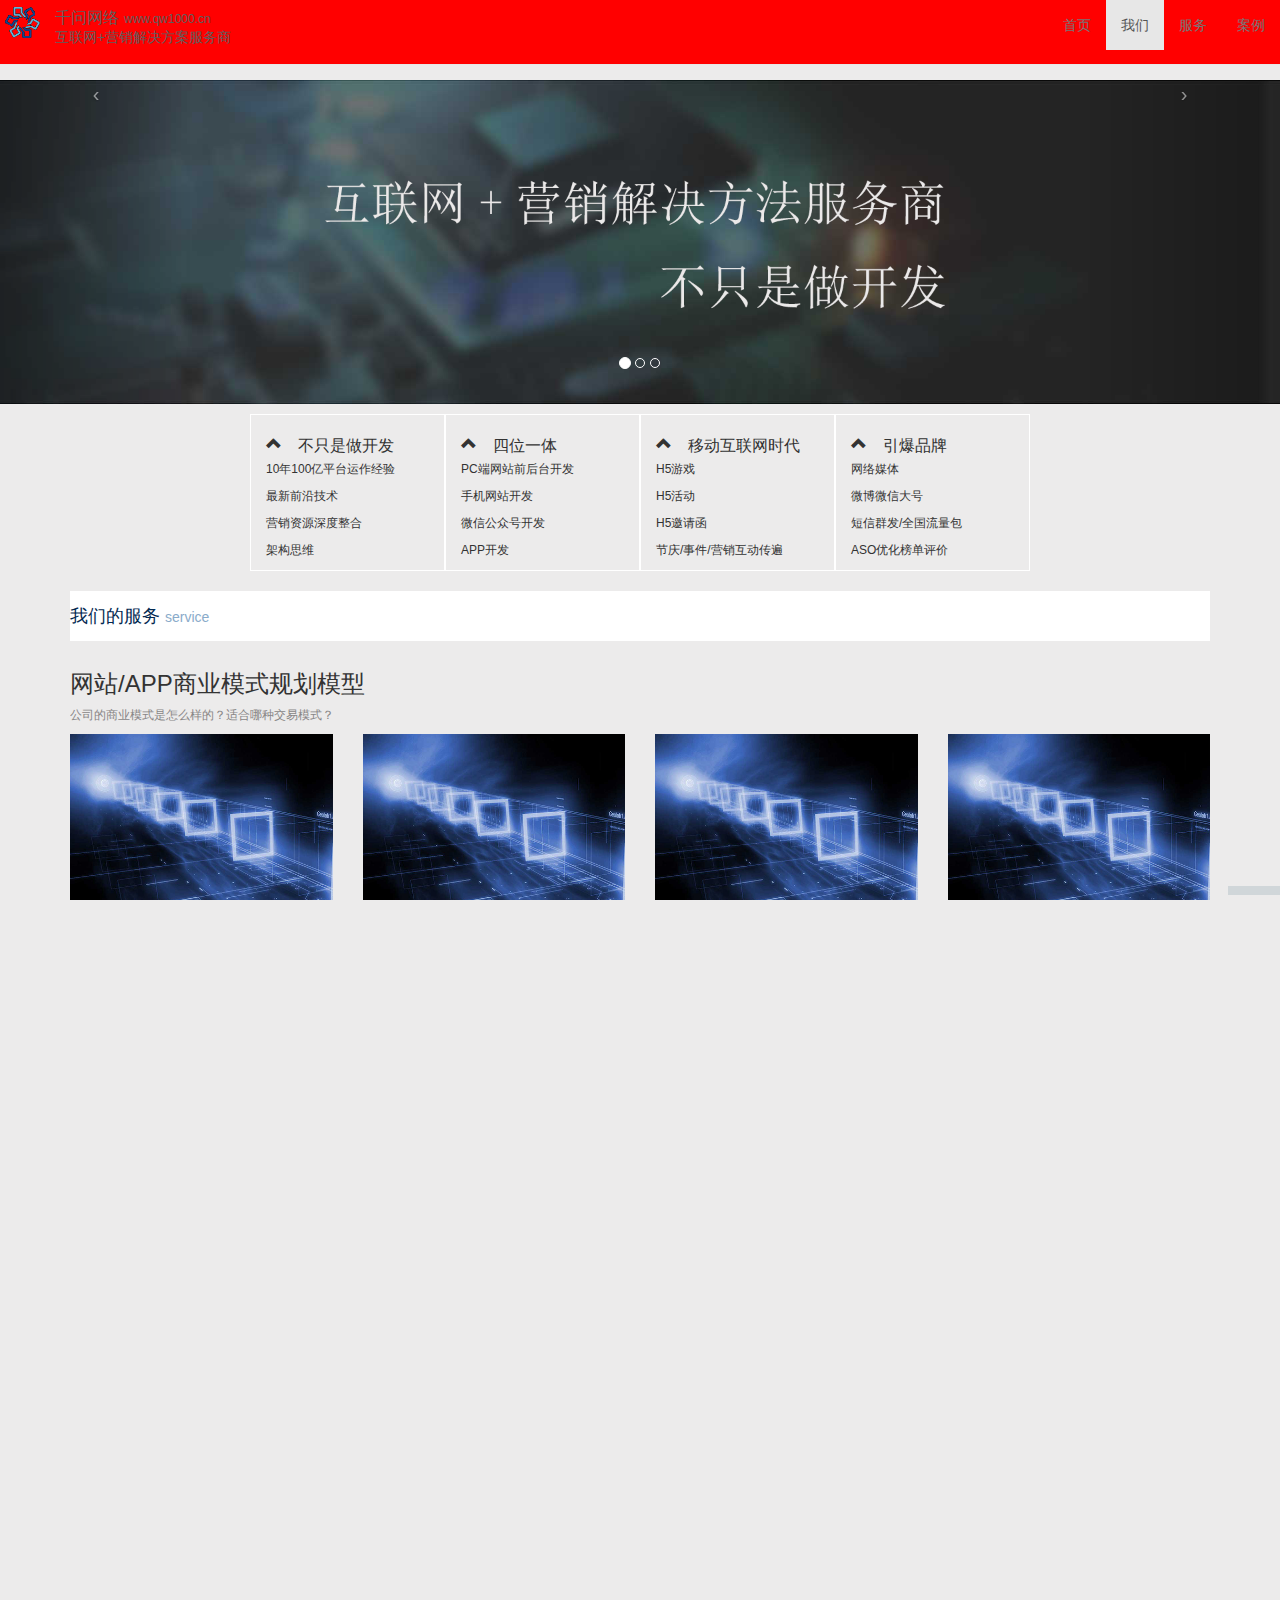
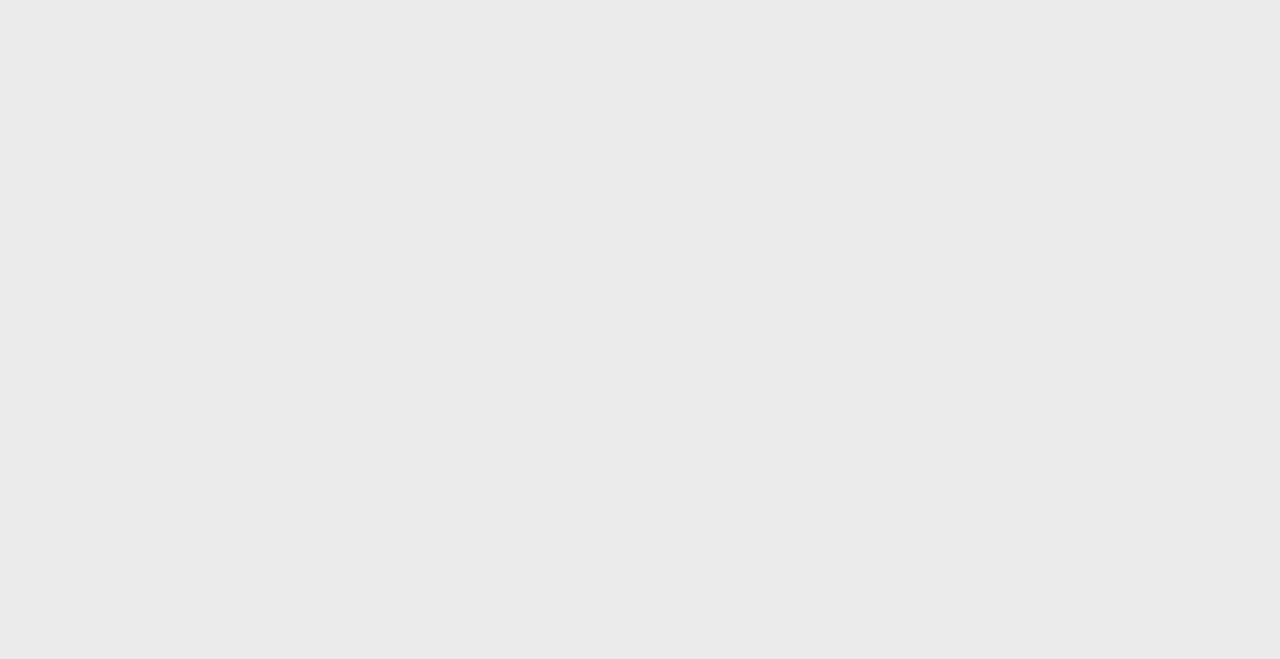
==== commit 6f74c802: "index" ====
--- a/index.html
+++ b/index.html
@@ -5,15 +5,12 @@
     <meta name="description" content="千问网络 | 网站建设 | 重庆网站建设 | 微信开发 | 微信公众号 | APP开发 | 品牌营销>
     <meta name="viewport" content="width=device-width, initial-scale=1,user-scalable=no">
     <title>千问网络 互联网+技术及营销解决方案服务提供商；用营销的视角做技术，用运营的思路做服务</title>
-
     <link rel="apple-touch-icon" href="apple-touch-icon.png">
     <!-- Place favicon.ico in the root directory -->
-
     <!-- build:css styles/vendor.css -->
     <!-- bower:css -->
     <!-- endbower -->
     <!-- endbuild -->
-
     <!-- build:css styles/main.css -->
     <link rel="stylesheet" type="text/css" href="scripts/bootstrap-3.3.7-dist/css/bootstrap.min.css">
     <link rel="stylesheet" href="styles/index.css">
@@ -22,434 +19,470 @@
     <link rel="stylesheet" type="text/css" href="fonts/iconfont.css">
     <!-- endbuild -->
     <style type="text/css">
-
     </style>
   </head>
   <body>
     <!--[if lt IE 10]>
-      <p class="browserupgrade">You are using an <strong>outdated</strong> browser. Please <a href="http://browsehappy.com/">upgrade your browser</a> to improve your experience.</p>
+    <p class="browserupgrade">You are using an <strong>outdated</strong> browser. Please <a href="http://browsehappy.com/">upgrade your browser</a> to improve your experience.</p>
     <![endif]-->
-
-<nav class="navbar navbar-default navbar-fixed-top" role="navigation">
-    <div class="container-fluid">
-    <div class="navbar-header">
-        <button type="button" class="navbar-toggle" data-toggle="collapse"
-                data-target="#example-navbar-collapse">
-            <span class="sr-only">切换导航</span>
-            <span class="icon-bar"></span>
-            <span class="icon-bar"></span>
-            <span class="icon-bar"></span>
-        </button>
-        <a class="navbar-brand clearfix" href="index.html">
-           <img src="images/logo.png" alt="千问网络">
-          <div>
-            <h1>千问网络</h1>
-            <h2>www.qw1000.cn</h2>
-            <p class="hidden-xs">互联网+营销解决方案服务商</p>        
-          </div>
-        </a>
-    </div>
-    <div class="collapse navbar-collapse" id="example-navbar-collapse">
-        <ul class="nav navbar-nav navbar-right">
+    <nav class="navbar navbar-default navbar-fixed-top" role="navigation">
+      <div class="container-fluid">
+        <div class="navbar-header">
+          <button type="button" class="navbar-toggle" data-toggle="collapse"
+          data-target="#example-navbar-collapse">
+          <span class="sr-only">切换导航</span>
+          <span class="icon-bar"></span>
+          <span class="icon-bar"></span>
+          <span class="icon-bar"></span>
+          </button>
+          <a class="navbar-brand clearfix" href="index.html">
+            <img src="images/logo.png" alt="千问网络">
+            <div>
+              <h1>千问网络</h1>
+              <h2>www.qw1000.cn</h2>
+              <p class="hidden-xs">互联网+营销解决方案服务商</p>
+            </div>
+          </a>
+        </div>
+        <div class="collapse navbar-collapse" id="example-navbar-collapse">
+          <ul class="nav navbar-nav navbar-right">
             <li><a href="index.html">首页 </a></li>
             <li class="active"><a href="about.html">我们</a></li>
             <li><a href="service.html">服务</a></li>
             <li><a href="case.html">案例</a></li>
-        </ul>
+          </ul>
+        </div>
+      </div>
+    </nav>
+    <div id="myCarousel" class="carousel slide">
+      <!-- 轮播（Carousel）指标 -->
+      <ol class="carousel-indicators">
+        <li data-target="#myCarousel" data-slide-to="0" class="active"></li>
+        <li data-target="#myCarousel" data-slide-to="1"></li>
+        <li data-target="#myCarousel" data-slide-to="2"></li>
+      </ol>
+      <!-- 轮播（Carousel）项目 -->
+      <div class="carousel-inner">
+        <div class="item active">
+          <img src="images/banner1.png" alt="First slide">
+        </div>
+        <div class="item">
+          <img src="images/banner2.png" alt="Second slide">
+        </div>
+        <div class="item">
+          <img src="images/banner2.png" alt="Third slide">
+        </div>
+      </div>
+      <!-- 轮播（Carousel）导航 -->
+      <a class="carousel-control left" href="#myCarousel"
+      data-slide="prev">&lsaquo;</a>
+      <a class="carousel-control right" href="#myCarousel"
+      data-slide="next">&rsaquo;</a>
     </div>
-    </div>
-</nav>
+    <div class="container">
+      <!-- 官网介绍 -->
+      <div class="row intros">
+        <div class="col-lg-2 col-md-2 col-sm-3 col-md-offset-2 col-xs-6">
+          <h3 class="glyphicon glyphicon-chevron-down" data-toggle="collapse" data-target="#intro1"> 不只是做开发</h3>
+          <div id="intro1" class="collapse">
+            <P>10年100亿平台运作经验</P>
+            <p>最新前沿技术</p>
+            <p>营销资源深度整合</p>
+            <p>架构思维</P>
+          </div>
+        </div>
+        <div class="col-lg-2 col-md-2 col-sm-3 col-xs-6">
+          <h3 class="glyphicon glyphicon-chevron-down" data-toggle="collapse" data-target="#intro2"> 四位一体</h3>
+          <div id="intro2" class="collapse">
+            <P>PC端网站前后台开发</P>
+            <p>手机网站开发</p>
+            <p>微信公众号开发</p>
+            <p>APP开发</p>
+          </div>
+        </div>
+        <div class="col-lg-2 col-md-2 col-sm-3 col-xs-6">
+          <h3 class="glyphicon glyphicon-chevron-down" data-toggle="collapse" data-target="#intro3"> 移动互联网时代</h3>
+          <div id="intro3" class="collapse">
+            <P>H5游戏<br>
+              <p>H5活动</p>
+              <p>H5邀请函</p>
+              <p>节庆/事件/营销互动传遍</p>
+            </div>
+          </div>
+          <div class="col-lg-2 col-md-2 col-sm-3 col-xs-6">
+            <h3 class="glyphicon glyphicon-chevron-down" data-toggle="collapse" data-target="#intro4"> 引爆品牌</h3>
+            <div id="intro4" class="collapse">
+              <P>网络媒体<br>
+                <p>微博微信大号</p>
+                <p>短信群发/全国流量包</p>
+                <p>ASO优化榜单评价</p>
+              </div>
+            </div>
+          </div>
+          <!-- 服务标题 -->
+          <div class="row service-title">
+            <div class="col-lg-12 col-md-12 col-sm-12 col-md-offset-2 col-xs-12">
+              <h2>我们的服务<span>service</span></h2>
+            </div>
+          </div>
+          <!-- 服务内容 -->
+          <div class="row service-content">
+            <div class="col-md-12 col-sm-12">
+              <div class="picture"></div>
+              <h3>网站/APP商业模式规划模型</h3>
+              <p>公司的商业模式是怎么样的？适合哪种交易模式？</p>
+            </div>
+            <div class="row">
+              <div class="col-xs-1 visible-xs clearfix"></div>
+              <div class="col-md-12 col-sm-12 col-xs-12">
+                <div class="col-xs-1 visible-xs clearfix"></div>
+                <div class="col-md-3 col-sm-3 col-xs-5">
+                  <a href="">
+                    <div class="service-img img-">
+                      <img src="images/intro2.png">
+                    </div>
+                    <h4>网站教育行业</h4>
+                    <p>网站教育行业网站教育行业网站教育行业</p>
+                  </a>
+                </div>
+                <div class="col-md-3 col-sm-3 col-xs-5">
+                  <a href="">
+                    <div class="service-img img-">
+                      <img src="images/intro2.png">
+                    </div>
+                    <h4>网站教育行业</h4>
+                    <p>网站教育行业网站教育行业网站教育行业</p>
+                  </a>
+                </div>
+                <div class="visible-xs clearfix"></div>
+                <div class="col-xs-1 visible-xs clearfix"></div>
+                <div class="col-md-3 col-sm-3 col-xs-5">
+                  <a href="">
+                    <div class="service-img img-">
+                      <img src="images/intro2.png">
+                    </div>
+                    <h4>网站教育行业</h4>
+                    <p>网站教育行业网站教育行业网站教育行业</p>
+                  </a>
+                </div>
+                <div class="col-md-3 col-sm-3 col-xs-5">
+                  <a href="">
+                    <div class="service-img img-">
+                      <img src="images/intro2.png">
+                    </div>
+                    <h4>网站教育行业</h4>
+                    <p>网站教育行业网站教育行业网站教育行业</p>
+                  </a>
+                </div>
+                
+              </div>
+            </div>
+          </div>
+          <!-- 服务标题 -->
+          <div class="row case-title">
+            <div class="col-lg-12 col-md-12 col-sm-12 col-md-offset-2 col-xs-12">
+              <h2>我们的案例<span>case</span></h2>
+            </div>
+          </div>
+          <!-- 服务内容 -->
+          <div class="row case">
+            <div class="row case-content">
+              <div class="col-xs-1 visible-xs clearfix"></div>
+              <div class="col-md-4 col-sm-4 col-xs-10">
+                <a href="">
+                  <div class="case-lemon img-">
+                    <img src="images/case1.png">
+                  </div>
+                  <h4>柠檬供应官网</h4>
+                  <P>服务内容：网站策划+原型UI设计及开发+内容策划+新闻宣传</P>
+                  <p>了解更多...</p>
+                </a>
+              </div>
+              <div class="visible-xs clearfix"></div>
+              <div class="col-xs-1 visible-xs clearfix"></div>
+              <div class="col-md-4 col-sm-4 col-xs-10">
+                <a href="case2.html">
+                  <div class="case-tpy">
+                    <img src="images/case2.png">
+                  </div>
+                  <h4>太平洋保险H5</h4>
+                  <P>服务内容：中国好车主H5活动设计及开发</P>
+                  <p>了解更多...</p>
+                </a>
+              </div>
+              <div class="visible-xs clearfix"></div>
+              <div class="col-xs-1 visible-xs clearfix"></div>
+              <div class="col-md-4 col-sm-4 col-xs-10">
+                <a href="case3.html">
+                  <div class="case-jy">
+                    <img src="images/case3.png">
+                  </div>
+                  <h4>嘉兴HG全球国际教育网站</h4>
+                  <P>服务内容：网站业务策划+原型设计+UI设计及开发</P>
+                  <p>了解更多...</p>
+                </a>
+              </div>
+            </div>
+          </div>
+          <!-- 客户标题 -->
+          <div class="customers-title">
+            <div class="row">
+              <div class="col-lg-12 col-md-12 col-sm-12 col-xs-12">
+                <h2>我们的客户<span>customers</span></h2>
+              </div>
+            </div>
+            <div class="row">
+              <div class="col-lg-12 col-md-12 col-sm-12 col-xs-12">
+                <p>他们都选择了千问网络，我们最大的失灵就是让他们的选择变得坚定和正确，为客户创造最大的价值，从而实现自己的价值</p>
+              </div>
+            </div>
+          </div>
+          <!-- 客户内容 -->
+          <div class="row customers-content">
+            <div class="col-lg-2 col-md-2 col-sm-4 col-xs-4">
+              <div>
+                <img src="images/customerlogo163.jpg">
+                <h4>网易云课堂</h4>
+              </div>
+            </div>
+            <div class="col-lg-2 col-md-2 col-sm-4 col-xs-4">
+              <div>
+                <img src="images/customerlogo1.png">
+                <h4>柠檬供应链</h4>
+              </div>
+            </div>
+            <div class="col-lg-2 col-md-2 col-sm-4 col-xs-4">
+              <div>
+                <img src="images/customerlogo2.png">
+                <h4>太平洋保险</h4>
+              </div>
+            </div>
+            <div class="col-lg-2 col-md-2 col-sm-4 col-xs-4">
+              <div><img src="images/customerlogo3.png">
+              <h4>省典节能</h4></div>
+            </div>
+            <div class="col-lg-2 col-md-2 col-sm-4 col-xs-4">
+              <div>
+                <img src="images/customerlogo4.png">
+                <h4>明添广告</h4>
+              </div>
+            </div>
+            <div class="col-lg-2 col-md-2 col-sm-4 col-xs-4">
+              <div>
+                <img src="images/customerlogo5.png">
+                <h4>HI全球教育</h4>
+              </div>
+            </div>
+          </div>
+        <!-- 客户评价标题 -->
+        <div class="row customers-appaise-title">
+          <div class="col-lg-12 col-md-12 col-sm-12 col-xs-12">
+            <h2>业界评价 <span>Evaluation</span></h2>
+          </div>
+        </div>
+        <!-- 客户评价内容 -->
+        <div class="row customers-appraise-content">
+          <div class="col-lg-3 col-md-3 col-sm-3 col-xs-3">
+            <div>
+              <img class="img-circle" src="images/Tguoyuan.jpg">
+              <h4>追书神器副总裁</h4>
+              <p>千问网络是一家非常专业的互联网公司，balabala………………</p>
+            </div>
+          </div>
+          <div class="col-lg-3 col-md-3 col-sm-3 col-xs-3">
+            <div>
+              <img class="img-circle" src="images/Tguoyuan.jpg">
+              <h4>116114 COO</h4>
+              <p>千问网络是一家非常专业的互联网公司，balabala………………</p>
+            </div>
+          </div>
+          <div class="col-lg-3 col-md-3 col-sm-3 col-xs-3">
+            <div>
+              <img class="img-circle" src="images/Tguoyuan.jpg">
+              <h4>重庆微观世界CEO</h4>
+              <p>千问网络是一家非常专业的互联网公司，balabala………………</p>
+            </div>
+          </div>
+          <div class="col-lg-3 col-md-3 col-sm-3 col-xs-3">
+            <div>
+              <img class="img-circle" src="images/Tguoyuan.jpg">
+              <h4>T果园创始人</h4>
+              <p>千问网络是一家非常专业的互联网公司，balabala………………</p>
+            </div>
+          </div>
+        </div>
+      </div> 
+      <footer>
+<!--         <nav class="navbar-footer navbar-default">
+          <div class="container-fluid">
+            <div>
+              <ul class="nav navbar-nav">
+                <li><a href="index.html">首页<span></span></a></li>
+                <li><a href="about.html">我们<span></span></a></li>
+                <li><a href="service.html">服务<span></span></a></li>
+                <li><a href="case.html">案例<span></span></a></li>
+              </ul>              
+            </div>
+          </div>
+        </nav> -->
+        <div class="container">
 
-<div id="myCarousel" class="carousel slide">
-  <!-- 轮播（Carousel）指标 -->
-  <ol class="carousel-indicators">
-    <li data-target="#myCarousel" data-slide-to="0" class="active"></li>
-    <li data-target="#myCarousel" data-slide-to="1"></li>
-    <li data-target="#myCarousel" data-slide-to="2"></li>
-  </ol>   
-  <!-- 轮播（Carousel）项目 -->
-  <div class="carousel-inner">
-    <div class="item active">
-      <img src="images/banner1.png" alt="First slide">
-    </div>
-    <div class="item">
-      <img src="images/banner2.png" alt="Second slide">
-    </div>
-    <div class="item">
-      <img src="images/banner2.png" alt="Third slide">
-    </div>
-  </div>
-  <!-- 轮播（Carousel）导航 -->
-  <a class="carousel-control left" href="#myCarousel" 
-     data-slide="prev">&lsaquo;</a>
-  <a class="carousel-control right" href="#myCarousel" 
-     data-slide="next">&rsaquo;</a>
-</div> 
+        <div class="row contact">
+           <div class="col-lg-12 col-md-12 col-sm-12 col-md-offset-2 col-xs-12">
+               <h2>联系我们</h2>
+           </div>
 
-<div class="container">
-  <!-- 官网介绍 -->
-  <div class="row intros">
-    <div class="col-lg-2 col-md-2 col-sm-3 col-md-offset-2 col-xs-6">
-        <h3 class="glyphicon glyphicon-chevron-down" data-toggle="collapse" data-target="#intro1"> 不只是做开发</h3>
-        <div id="intro1" class="collapse">
-        <P>10年100亿平台运作经验</P>
-        <p>最新前沿技术</p>
-        <p>营销资源深度整合</p>
-        <p>架构思维</P>  
-        </div>    
-    </div>
-    <div class="col-lg-2 col-md-2 col-sm-3 col-xs-6">
-        <h3 class="glyphicon glyphicon-chevron-down" data-toggle="collapse" data-target="#intro2"> 四位一体</h3>
-        <div id="intro2" class="collapse">
-        <P>PC端网站前后台开发</P>
-        <p>手机网站开发</p>
-        <p>微信公众号开发</p>
-        <p>APP开发</p>  
-        </div>    
-    </div>
-    <div class="col-lg-2 col-md-2 col-sm-3 col-xs-6">
-      <h3 class="glyphicon glyphicon-chevron-down" data-toggle="collapse" data-target="#intro3"> 移动互联网时代</h3>
-      <div id="intro3" class="collapse">
-        <P>H5游戏<br>
-        <p>H5活动</p>
-        <p>H5邀请函</p>
-        <p>节庆/事件/营销互动传遍</p> 
-        </div>    
-    </div>
-    <div class="col-lg-2 col-md-2 col-sm-3 col-xs-6">
-      <h3 class="glyphicon glyphicon-chevron-down" data-toggle="collapse" data-target="#intro4"> 引爆品牌</h3>
-      <div id="intro4" class="collapse">
-        <P>网络媒体<br>
-        <p>微博微信大号</p>
-        <p>短信群发/全国流量包</p>
-        <p>ASO优化榜单评价</p> 
-        </div>    
-    </div>
-  </div>
-  <!-- 服务标题 -->
-  <div class="row service-title">
-    <div class="col-lg-12 col-md-12 col-sm-12 col-md-offset-2 col-xs-12">
-      <h2>我们的服务<span>service</span></h2>
-    </div>
-  </div>
- <!-- 服务内容 -->
-  <div class="row service-content">
-        <div class="col-md-12 col-sm-12">
-            <div class="picture"></div>
-            <h3>网站/APP商业模式规划模型</h3>
-            <p>公司的商业模式是怎么样的？适合哪种交易模式？</p>       
+        </div>
+        <div class="row">
+            <div class="visible-xs col-xs-3"></div>
+            <div class="col-lg-4 col-md-4 col-sm-4 col-md-offset-2 col-xs-3">
+              <h4>联系地址:</h4>
+              <div>
+                <h5>上海:</h5>
+                <p>上海闵行区平阳路258号</p>
+              </div>
+              <div>
+                <h5>重庆:</h5>
+                <p>重庆两江新区互联网产业园3号楼1楼</p>
+              </div>
+            </div>
+            <div class="col-lg-4 col-md-4 col-sm-4 col-xs-3">
+              <h4>咨询方式：</h4>
+              <div>
+                <h5>上海:</h5>
+                <p>18696595173</p>
+              </div>
+              <div >
+                <h5>重庆:</h5>
+                <p>18579006246</p>
+              </div>
+              <div>
+                <h5>QQ:</h5>
+                <p>977885454</p>
+              </div>
+            </div>
+            <div class="col-lg-4 col-md-4 col-sm-4 col-xs-3">
+              <img src="images/QRcode.png">
+            </div>            
+        </div>
+<!--         <div class="contact">
+          <h3 >联系我们</h3>
+          <div class="contact-content intro-content clearfix">
+            <div class="attr float">
+              <h4>联系地址:</h4>
+              <div>
+                <h5>上海:</h5>
+                <p>上海闵行区平阳路258号</p>
+              </div>
+              <div>
+                <h5>重庆:</h5>
+                <p>重庆两江新区互联网产业园3号楼1楼</p>
+              </div>
+            </div>
+            <div class="phone float">
+              <h4>咨询方式：</h4>
+              <div>
+                <h5>上海:</h5>
+                <p>18696595173</p>
+              </div>
+              <div >
+                <h5>重庆:</h5>
+                <p>18579006246</p>
+              </div>
+              <div>
+                <h5>QQ:</h5>
+                <p>977885454</p>
+              </div>
+            </div>
+            <div class="QRcord float">
+              <img src="images/QRcode.png">
+            </div>
+          </div>
+        </div> -->
+                  
+        </div>
+      </footer>
+      <div class="toolbar">
+        <!--     <a href="" class="toolbar-item toolbar-item-wechat">
+          <span class="toolbar-btn"></span>
+        </a>
+        <a href="" class="toolbar-item toolbar-item-feedback">
+          <span class="toolbar-btn"></span>
+        </a>
+        <a href="" class="toolbar-item toolbar-item-app">
+          <span class="toolbar-btn"></span>
+        </a> -->
+        <a href="" id="backTop" class="toolbar-item toolbar-item-top">
+          <span class="toolbar-btn"></span>
+        </a>
       </div>
-
-      <div class="row">
-      <div class="col-xs-1 visible-xs clearfix"></div>
-      <div class="col-md-12 col-sm-12 col-xs-12">
-            <div class="col-xs-1 visible-xs clearfix"></div>
-            <div class="col-md-3 col-sm-3 col-xs-5">
-                <a href="">   
-                  <div class="service-img img-">
-                    <img src="images/intro2.png">
-                  </div>
-                  <h4>网站教育行业</h4>
-                  <p>网站教育行业网站教育行业网站教育行业</p>
-                </a> 
-            </div>
-            <div class="col-md-3 col-sm-3 col-xs-5">
-                <a href=""> 
-                  <div class="service-img img-">
-                    <img src="images/intro2.png">
-                  </div>  
-                  <h4>网站教育行业</h4>
-                  <p>网站教育行业网站教育行业网站教育行业</p>
-                </a> 
-            </div>           
-            <div class="visible-xs clearfix"></div>
-            <div class="col-xs-1 visible-xs clearfix"></div>
-            <div class="col-md-3 col-sm-3 col-xs-5">
-                <a href=""> 
-                  <div class="service-img img-">
-                    <img src="images/intro2.png">
-                  </div>  
-                  <h4>网站教育行业</h4>
-                  <p>网站教育行业网站教育行业网站教育行业</p>
-                </a> 
-            </div>  
-            <div class="col-md-3 col-sm-3 col-xs-5">
-                <a href="">   
-                  <div class="service-img img-">
-                    <img src="images/intro2.png">
-                  </div>
-                  <h4>网站教育行业</h4>
-                  <p>网站教育行业网站教育行业网站教育行业</p>
-                </a> 
-            </div>           
-           
-      </div>
-      </div>
-  </div>
-  <div class="row case-title">
-    <div class="col-lg-12 col-md-12 col-sm-12 col-md-offset-2 col-xs-12">      
-    <h2>我们的案例<span>case</span></h2>
-    </div>        
-  </div>
-  <div class="row case">
-      <div class="row case-content">
-        <div class="col-xs-1 visible-xs clearfix"></div>
-        <div class="col-md-4 col-sm-4 col-xs-10">
-            <a href="">   
-              <div class="case-lemon img-">
-                <img src="images/case1.png">
-              </div>
-                <h4>柠檬供应官网</h4>
-                <P>服务内容：网站策划+原型UI设计及开发+内容策划+新闻宣传</P>
-                <p>了解更多...</p>
-            </a>          
-        </div>
-        <div class="visible-xs clearfix"></div>
-        <div class="col-xs-1 visible-xs clearfix"></div>
-        <div class="col-md-4 col-sm-4 col-xs-10">
-            <a href="case2.html">   
-              <div class="case-tpy">
-                <img src="images/case2.png">
-              </div>
-               <h4>太平洋保险H5</h4>
-               <P>服务内容：中国好车主H5活动设计及开发</P>
-               <p>了解更多...</p>
-            </a>          
-        </div>
-        <div class="visible-xs clearfix"></div>
-        <div class="col-xs-1 visible-xs clearfix"></div>
-        <div class="col-md-4 col-sm-4 col-xs-10">
-            <a href="case3.html">   
-              <div class="case-jy">
-                <img src="images/case3.png">
-              </div>
-              <h4>嘉兴HG全球国际教育网站</h4>
-              <P>服务内容：网站业务策划+原型设计+UI设计及开发</P>
-              <p>了解更多...</p>
-            </a>          
-        </div>
-      </div>
-
-  </div>
-   <div class="customers-title">
-     <div class="row">
-       <div class="col-lg-12 col-md-12 col-sm-12 col-xs-12">
-         <h2>我们的客户<span>customers</span></h2>
-       </div>
-     </div>
-      <div class="row">
-        <div class="col-lg-12 col-md-12 col-sm-12 col-xs-12">
-          <p>他们都选择了千问网络，我们最大的失灵就是让他们的选择变得坚定和正确，为客户创造最大的价值，从而实现自己的价值</p>   
-        </div>        
-     </div>
- </div>
-    <div class="row customers-content">      
-      <div class="col-lg-2 col-md-2 col-sm-4 col-xs-4">
-        <div>
-        <img src="images/customerlogo163.jpg">
-        <h4>网易云课堂</h4>
-        </div>
-      </div>
-      <div class="col-lg-2 col-md-2 col-sm-4 col-xs-4">
-        <div>
-        <img src="images/customerlogo1.png">
-        <h4>柠檬供应链</h4>
-        </div>
-      </div>
-      <div class="col-lg-2 col-md-2 col-sm-4 col-xs-4">
-        <div>
-        <img src="images/customerlogo2.png">
-        <h4>太平洋保险</h4>
-        </div>
-      </div>
-      <div class="col-lg-2 col-md-2 col-sm-4 col-xs-4">
-        <div><img src="images/customerlogo3.png">
-        <h4>省典节能</h4></div>
-      </div>
-      <div class="col-lg-2 col-md-2 col-sm-4 col-xs-4">
-        <div>
-        <img src="images/customerlogo4.png">
-        <h4>明添广告</h4>
-        </div>
-      </div>
-      <div class="col-lg-2 col-md-2 col-sm-4 col-xs-4">
-        <div>
-        <img src="images/customerlogo5.png">
-        <h4>HI全球教育</h4>
-        </div>
-      </div>
-    </div>
-  </div>
-
- <div class="row customers-appaise-title">
-     <div class="col-lg-12 col-md-12 col-sm-12 col-xs-12">
-       <h2>业界评价 <span>Evaluation</span></h2>
-     </div>  
- </div>
- <div class="row customers-appraise-content">     
-      <div class="col-lg-3 col-md-3 col-sm-3 col-xs-3">
-        <div>
-           <img class="img-circle" src="images/Tguoyuan.jpg">
-           <h4>追书神器副总裁</h4>
-           <p>千问网络是一家非常专业的互联网公司，balabala………………</p>
-        </div>
-      </div>
-      <div class="col-lg-3 col-md-3 col-sm-3 col-xs-3">
-        <div>
-             <img class="img-circle" src="images/Tguoyuan.jpg">
-             <h4>116114 COO</h4>
-             <p>千问网络是一家非常专业的互联网公司，balabala………………</p>
-        </div>
-      </div>
-      <div class="col-lg-3 col-md-3 col-sm-3 col-xs-3">
-        <div>
-             <img class="img-circle" src="images/Tguoyuan.jpg">
-             <h4>重庆微观世界CEO</h4>
-             <p>千问网络是一家非常专业的互联网公司，balabala………………</p>
-        </div>
-      </div>
-      <div class="col-lg-3 col-md-3 col-sm-3 col-xs-3">
-        <div>
-             <img class="img-circle" src="images/Tguoyuan.jpg">
-             <h4>T果园创始人</h4>
-             <p>千问网络是一家非常专业的互联网公司，balabala………………</p>
-        </div>
-      </div>
- </div>
-
-</div>
- 
-<footer>    
-    <nav class="footer-nav">
-      <ul>
-        <li><a href="index.html">首页<span></span></a></li>
-        <li><a href="about.html">我们<span></span></a></li>
-        <li><a href="service.html">服务<span></span></a></li>
-        <li><a href="case.html">案例<span></span></a></li>
-      </ul>
-    </nav> 
-
-    <div class="contact">
-      <h3 >联系我们</h3>
-      <div class="contact-content intro-content clearfix">
-        <div class="attr float">
-          <h4>联系地址:</h4>
-          <div>
-            <h5>上海:</h5>
-            <p>上海闵行区平阳路258号</p>
-          </div>
-          <div>
-            <h5>重庆:</h5>
-            <p>重庆两江新区互联网产业园3号楼1楼</p>
-          </div>
-        </div>
-        <div class="phone float">
-          <h4>咨询方式：</h4>
-          <div>
-            <h5>上海:</h5>
-            <p>18696595173</p>
-          </div>
-          <div >
-            <h5>重庆:</h5>
-            <p>18579006246</p>
-          </div>  
-          <div>
-            <h5>QQ:</h5>
-            <p>977885454</p>
-          </div>               
-        </div>
-        <div class="QRcord float">
-            <img src="images/QRcode.png">
-          </div> 
-      </div>     
-    </div>        
-   </footer> 
-  <div class="toolbar">
-<!--     <a href="" class="toolbar-item toolbar-item-wechat">
-      <span class="toolbar-btn"></span>
-    </a>
-    <a href="" class="toolbar-item toolbar-item-feedback">
-      <span class="toolbar-btn"></span>
-    </a>
-    <a href="" class="toolbar-item toolbar-item-app">
-      <span class="toolbar-btn"></span>
-    </a> -->
-    <a href="" id="backTop" class="toolbar-item toolbar-item-top">
-      <span class="toolbar-btn"></span>
-    </a>
-  </div>       
-    <!-- Google Analytics: change UA-XXXXX-X to be your site's ID. -->
-    <!-- build:js scripts/vendor.js -->
-    <!-- bower:js -->
-    <!-- <script src="/bower_components/jquery/dist/jquery.js"></script> -->
-    <!-- endbower -->
-    <!-- endbuild -->
-    
-    <!-- build:js scripts/main.js -->
-    <script type="text/javascript" src="scripts/jquery.js"></script>
-    <script type="text/javascript" src="scripts/bootstrap-3.3.7-dist/js/bootstrap.min.js"></script>
-    <script src="scripts/main.js"></script>
-    
-    <!-- <script type="text/javascript" src="scripts/switchPages.js"></script> -->
-    <!-- <script src='scripts/util.js'></script> -->
-    <!-- <script src='scripts/slider.js'></script> -->
-    <script src="scripts/toolbar.js"></script>
- <!--    <script>
+      <!-- Google Analytics: change UA-XXXXX-X to be your site's ID. -->
+      <!-- build:js scripts/vendor.js -->
+      <!-- bower:js -->
+      <!-- <script src="/bower_components/jquery/dist/jquery.js"></script> -->
+      <!-- endbower -->
+      <!-- endbuild -->
+      
+      <!-- build:js scripts/main.js -->
+      <script type="text/javascript" src="scripts/jquery.js"></script>
+      <script type="text/javascript" src="scripts/bootstrap-3.3.7-dist/js/bootstrap.min.js"></script>
+      <script src="scripts/main.js"></script>
+      
+      <!-- <script type="text/javascript" src="scripts/switchPages.js"></script> -->
+      <!-- <script src='scripts/util.js'></script> -->
+      <!-- <script src='scripts/slider.js'></script> -->
+      <script src="scripts/toolbar.js"></script>
+      <!--    <script>
       var slider = new Slider({
-        //视口容器
-        container: document.getElementById("banner"),
-        // 图片列表
-        images: [
-          "images/banner1.png",
-          "images/banner2.png",
-          "images/banner3.png",           
-        ],
-        // 是否允许拖拽
-        drag: true
+      //视口容器
+      container: document.getElementById("banner"),
+      // 图片列表
+      images: [
+      "images/banner1.png",
+      "images/banner2.png",
+      "images/banner3.png",
+      ],
+      // 是否允许拖拽
+      drag: true
       });
-
       // 3s 自动轮播
-      var intervel =setInterval(function(){ 
-        // 下一页
-        slider.next();
+      var intervel =setInterval(function(){
+      // 下一页
+      slider.next();
       },3000)
       // 直接跳到第二页
-       slider.nav(0)
-
+      slider.nav(0)
       //添加额外事件
       var cssName = function( selector ){
-        return [].slice.call(document.querySelectorAll(selector))
+      return [].slice.call(document.querySelectorAll(selector))
       }
       var cursors = cssName('.m-cursor .cursor');
       var prev = cssName('.prev')[0];
       var next = cssName('.next')[0];
       var banner = document.getElementById('banner');
-
       cursors.forEach(function(cursor, index){
-        cursor.addEventListener('click', function(){
-          slider.nav(index);
-        })
+      cursor.addEventListener('click', function(){
+      slider.nav(index);
       })
-
+      })
       prev.addEventListener('click', function(){
-        slider.prev()
+      slider.prev()
       })
       next.addEventListener('click', function(){
-        slider.next()
+      slider.next()
       })
       // 通过监听`nav`事件来完成额外逻辑
       // --------------
       slider.on('nav', function( ev ){
-        var pageIndex = ev.pageIndex;
-        cursors.forEach(function(cursor, index){
-          if(index === pageIndex ){
-            cursor.className = 'float z-active';
-          }else{
-            cursor.className = 'float';
-          }
-        })
+      var pageIndex = ev.pageIndex;
+      cursors.forEach(function(cursor, index){
+      if(index === pageIndex ){
+      cursor.className = 'float z-active';
+      }else{
+      cursor.className = 'float';
+      }
       })
-
+      })
       // banner.addEventListener('mouseover',function(){
       //   console.log(1);
       //   clearInterval(intervel);
@@ -458,19 +491,18 @@
       // })
       // banner.addEventListener('mouseout',function(){
       //   console.log(2);
-      //   var intervel =setInterval(function(){ 
+      //   var intervel =setInterval(function(){
       //     // 下一页
       //     slider.next();
       //   },3000)
       //   prev.style.display = "none";
       //   next.style.display = "none";
       // })
-
-    </script> -->
-    <script type="text/javascript">
+      </script> -->
+      <script type="text/javascript">
       
-    </script>
-   
-    <!-- endbuild -->
-  </body>
-</html>
+      </script>
+      
+      <!-- endbuild -->
+    </body>
+  </html>--- a/styles/index.css
+++ b/styles/index.css
@@ -57,14 +57,14 @@
 /*font-size*/
 /*color*/
 /*h2样式 service case customer*/
-.h2css h2, .container h2 {
+.h2css h2, footer .contact h2, .container h2 {
   background-color: #fff;
   color: #032951;
   height: 50px;
   font-size: 18px;
   line-height: 50px;
   text-align: left; }
-  .h2css h2 span, .container h2 span {
+  .h2css h2 span, footer .contact h2 span, .container h2 span {
     margin-left: 5px;
     color: #8AABCA;
     font-size: 14px; }
@@ -107,6 +107,12 @@
       font-size: 20px; }
     nav.navbar h1, nav.navbar h2 {
       display: inline-block; } }
+footer h4 {
+  font-size: 14px; }
+footer h5, footer p {
+  font-size: 12px;
+  display: inline-block; }
+
 @media screen and (max-width: 768px) {
   nav.top-nav .frist-nav {
     left: 80%; }
@@ -115,41 +121,38 @@
   nav.top-nav .frist-nav .icon {
     display: block; } }
 /*=footer*/
-footer {
-  background-color: #000;
-  color: #fff; }
-  footer .footer-nav ul {
-    margin: 0.2rem 0;
-    height: 0.3rem;
-    line-height: 0.3rem;
-    background-clip: content-box;
-    border-bottom: 1px solid #4F4F4F; }
-  footer li {
-    display: inline-block;
-    width: 0.8rem;
-    text-align: center;
-    border-left: 1px solid; }
-  footer .contact > div {
-    margin-left: -20px; }
-    footer .contact > div > div {
-      float: left;
-      width: 30%;
-      padding-left: 20px;
-      box-sizing: border-box; }
-  footer .contact .contact-content {
-    margin-left: 0.6rem;
-    width: 7rem; }
-  footer .contact > h3 {
+nav.navbar-footer ul {
+  margin: 0.2rem 0;
+  height: 0.3rem;
+  line-height: 0.3rem;
+  background-clip: content-box;
+  border-bottom: 1px solid #4F4F4F; }
+nav.navbar-footer li {
+  display: inline-block;
+  width: 0.8rem;
+  text-align: center;
+  border-left: 1px solid; }
+nav.navbar-footer .contact > div {
+  margin-left: -20px; }
+  nav.navbar-footer .contact > div > div {
     float: left;
-    width: 1rem;
-    height: 1.6rem;
-    font-size: 12px;
-    text-align: center; }
-  .contact-content > div h5, .contact-content > div p {
-    display: inline-block; }
-  footer .contact .QRcord img {
-    width: 0.7rem;
-    height: 0.7rem; }
+    width: 30%;
+    padding-left: 20px;
+    box-sizing: border-box; }
+nav.navbar-footer .contact .contact-content {
+  margin-left: 0.6rem;
+  width: 7rem; }
+nav.navbar-footer .contact > h3 {
+  float: left;
+  width: 1rem;
+  height: 1.6rem;
+  font-size: 12px;
+  text-align: center; }
+.contact-content > div h5, .contact-content > div p {
+  display: inline-block; }
+nav.navbar-footer .contact .QRcord img {
+  width: 0.7rem;
+  height: 0.7rem; }
 
 /*公共部分，导航和底部*/
 .slide {
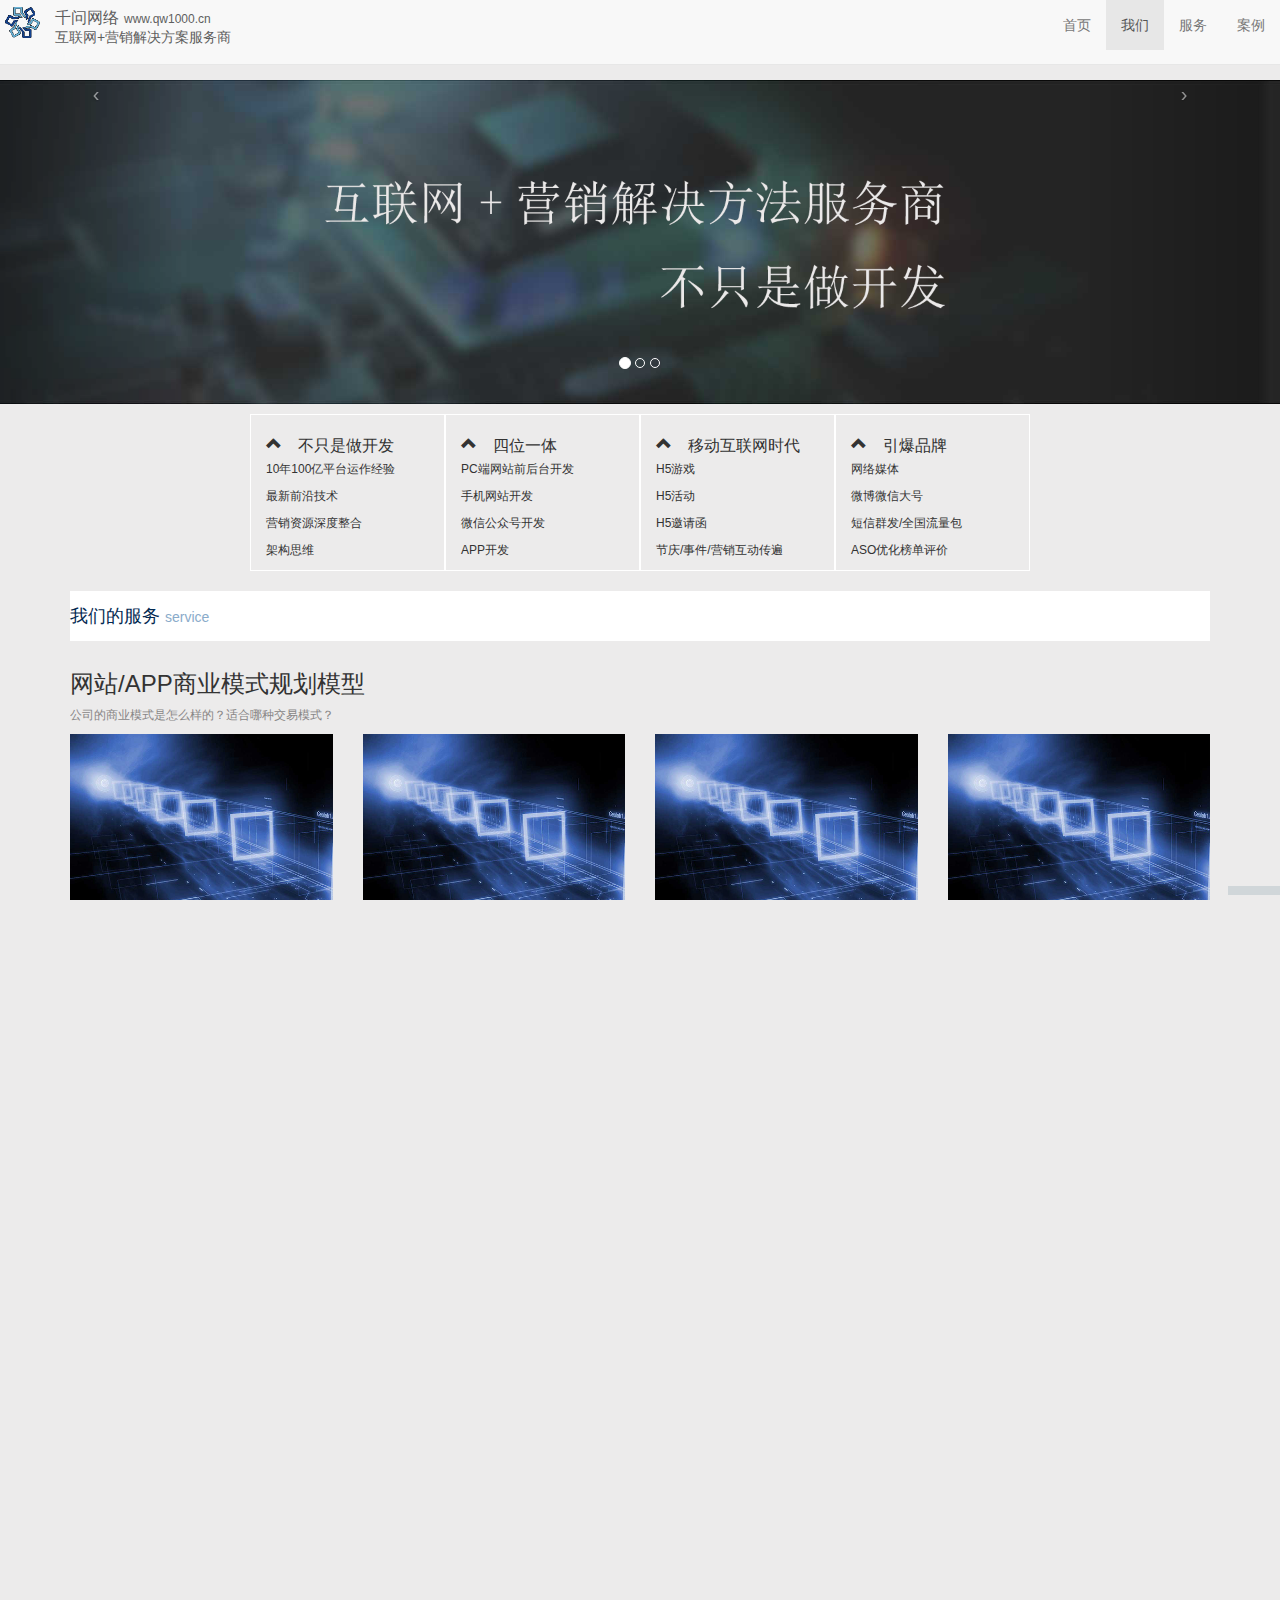
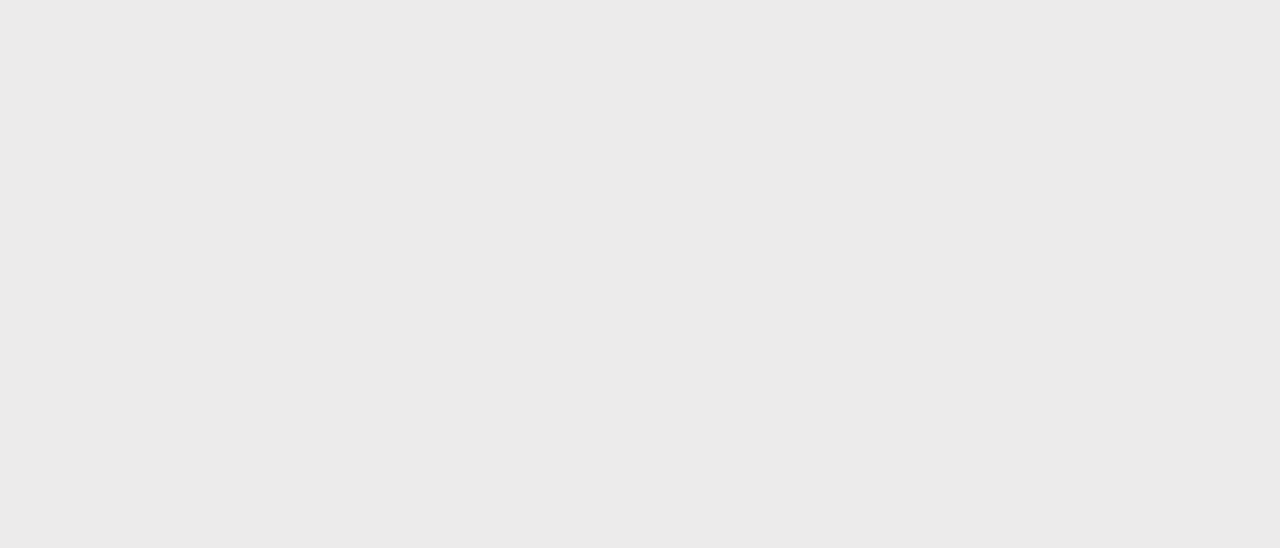
==== commit 370df148: "meta" ====
--- a/index.html
+++ b/index.html
@@ -2,7 +2,8 @@
 <html lang="">
   <head>
     <meta charset="utf-8">
-    <meta name="description" content="千问网络 | 网站建设 | 重庆网站建设 | 微信开发 | 微信公众号 | APP开发 | 品牌营销>
+    <meta name="description" content="千问网络 | 网站建设 | 重庆网站建设 | 微信开发 | 微信公众号 | APP开发 | 品牌营销">
+
     <meta name="viewport" content="width=device-width, initial-scale=1,user-scalable=no">
     <title>千问网络 互联网+技术及营销解决方案服务提供商；用营销的视角做技术，用运营的思路做服务</title>
     <link rel="apple-touch-icon" href="apple-touch-icon.png">
@@ -180,12 +181,11 @@
           </div>
           <!-- 服务标题 -->
           <div class="row case-title">
-            <div class="col-lg-12 col-md-12 col-sm-12 col-md-offset-2 col-xs-12">
+            <div class="col-lg-12 col-md-12 col-sm-12 col-xs-12">
               <h2>我们的案例<span>case</span></h2>
             </div>
           </div>
           <!-- 服务内容 -->
-          <div class="row case">
             <div class="row case-content">
               <div class="col-xs-1 visible-xs clearfix"></div>
               <div class="col-md-4 col-sm-4 col-xs-10">
@@ -223,7 +223,7 @@
                 </a>
               </div>
             </div>
-          </div>
+          
           <!-- 客户标题 -->
           <div class="customers-title">
             <div class="row">
@@ -328,14 +328,14 @@
         <div class="container">
 
         <div class="row contact">
-           <div class="col-lg-12 col-md-12 col-sm-12 col-md-offset-2 col-xs-12">
+           <div class="col-lg-12 col-md-12 col-sm-12 col-xs-12">
                <h2>联系我们</h2>
            </div>
 
         </div>
         <div class="row">
-            <div class="visible-xs col-xs-3"></div>
-            <div class="col-lg-4 col-md-4 col-sm-4 col-md-offset-2 col-xs-3">
+            <!-- <div class="visible-xs col-xs-1"></div> -->
+            <div class="col-lg-3 col-md-3 col-sm-3 col-xs-10">
               <h4>联系地址:</h4>
               <div>
                 <h5>上海:</h5>
@@ -346,7 +346,7 @@
                 <p>重庆两江新区互联网产业园3号楼1楼</p>
               </div>
             </div>
-            <div class="col-lg-4 col-md-4 col-sm-4 col-xs-3">
+            <div class="col-lg-3 col-md-3 col-sm-3 col-xs-10">
               <h4>咨询方式：</h4>
               <div>
                 <h5>上海:</h5>
@@ -361,7 +361,7 @@
                 <p>977885454</p>
               </div>
             </div>
-            <div class="col-lg-4 col-md-4 col-sm-4 col-xs-3">
+            <div class="col-lg-3 col-md-3 col-sm-3 col-xs-10">
               <img src="images/QRcode.png">
             </div>            
         </div>
@@ -399,7 +399,7 @@
             </div>
           </div>
         </div> -->
-                  
+
         </div>
       </footer>
       <div class="toolbar">
--- a/styles/index.css
+++ b/styles/index.css
@@ -99,14 +99,12 @@
     font-size: 14px; }
 
 @media (min-width: 768px) {
-  nav.navbar {
-    background-color: red; }
-    nav.navbar img {
-      width: 50px; }
-    nav.navbar h1 {
-      font-size: 20px; }
-    nav.navbar h1, nav.navbar h2 {
-      display: inline-block; } }
+  nav.navbar img {
+    width: 50px; }
+  nav.navbar h1 {
+    font-size: 20px; }
+  nav.navbar h1, nav.navbar h2 {
+    display: inline-block; } }
 footer h4 {
   font-size: 14px; }
 footer h5, footer p {
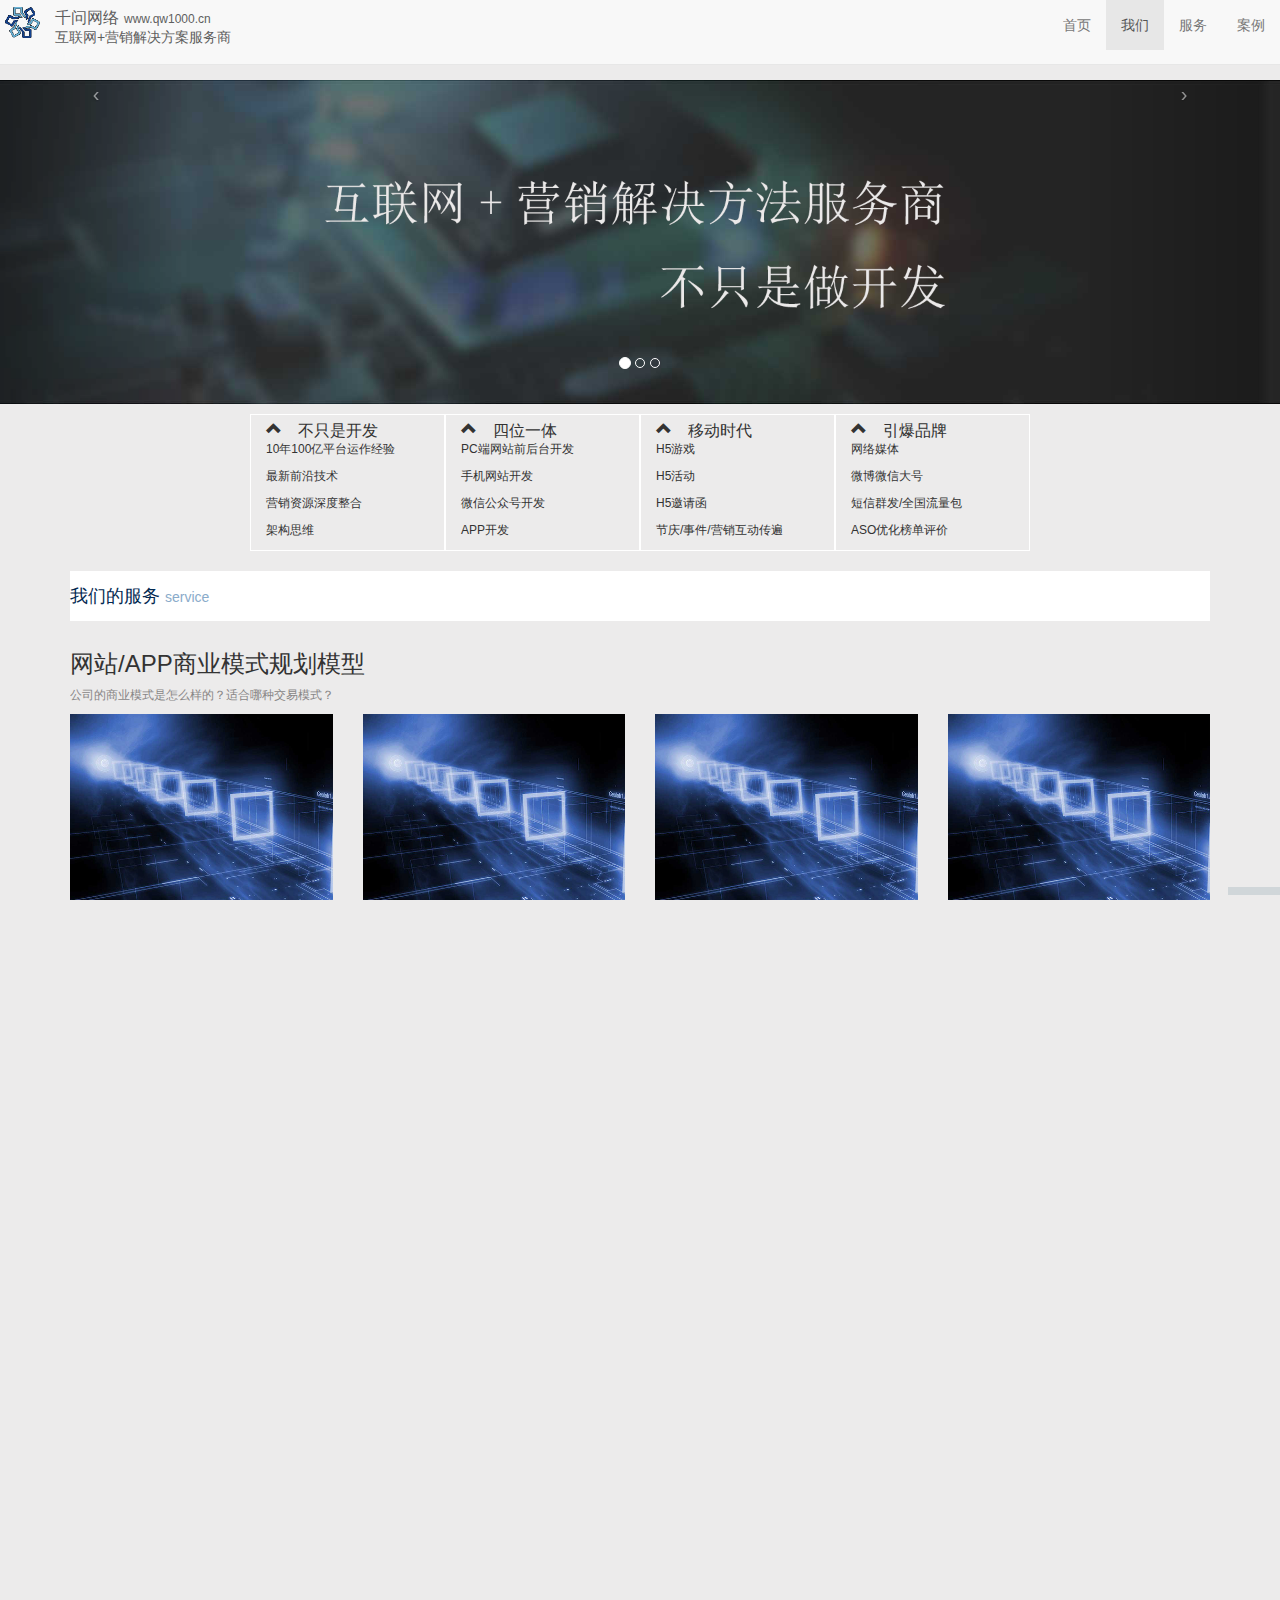
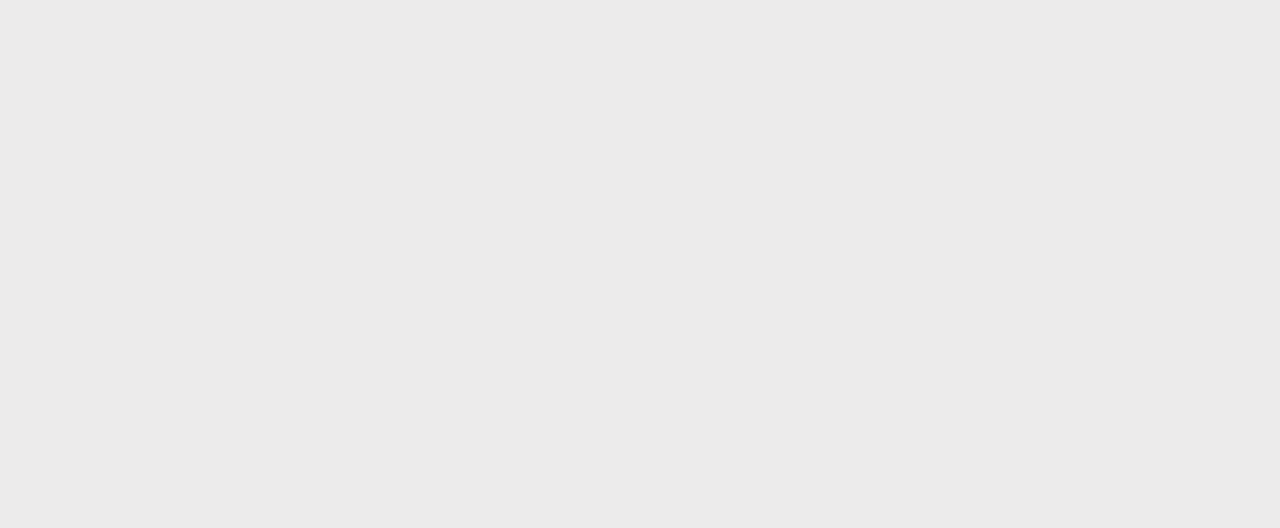
==== commit c3c5703f: "text2" ====
--- a/index.html
+++ b/index.html
@@ -84,7 +84,7 @@
       <!-- 官网介绍 -->
       <div class="row intros">
         <div class="col-lg-2 col-md-2 col-sm-3 col-md-offset-2 col-xs-6">
-          <h3 class="glyphicon glyphicon-chevron-down" data-toggle="collapse" data-target="#intro1"> 不只是做开发</h3>
+          <h3 class="glyphicon glyphicon-chevron-down" data-toggle="collapse" data-target="#intro1"> 不只是开发</h3>
           <div id="intro1" class="collapse">
             <P>10年100亿平台运作经验</P>
             <p>最新前沿技术</p>
@@ -102,7 +102,7 @@
           </div>
         </div>
         <div class="col-lg-2 col-md-2 col-sm-3 col-xs-6">
-          <h3 class="glyphicon glyphicon-chevron-down" data-toggle="collapse" data-target="#intro3"> 移动互联网时代</h3>
+          <h3 class="glyphicon glyphicon-chevron-down" data-toggle="collapse" data-target="#intro3"> 移动时代</h3>
           <div id="intro3" class="collapse">
             <P>H5游戏<br>
               <p>H5活动</p>
@@ -282,28 +282,29 @@
         </div>
         <!-- 客户评价内容 -->
         <div class="row customers-appraise-content">
-          <div class="col-lg-3 col-md-3 col-sm-3 col-xs-3">
+          <div class="col-lg-3 col-md-3 col-sm-3 col-xs-6">
             <div>
               <img class="img-circle" src="images/Tguoyuan.jpg">
               <h4>追书神器副总裁</h4>
               <p>千问网络是一家非常专业的互联网公司，balabala………………</p>
             </div>
           </div>
-          <div class="col-lg-3 col-md-3 col-sm-3 col-xs-3">
+          <div class="col-lg-3 col-md-3 col-sm-3 col-xs-6">
             <div>
               <img class="img-circle" src="images/Tguoyuan.jpg">
               <h4>116114 COO</h4>
               <p>千问网络是一家非常专业的互联网公司，balabala………………</p>
             </div>
           </div>
-          <div class="col-lg-3 col-md-3 col-sm-3 col-xs-3">
+          <div class="visible-xs clearfix"></div>
+          <div class="col-lg-3 col-md-3 col-sm-3 col-xs-6">
             <div>
               <img class="img-circle" src="images/Tguoyuan.jpg">
               <h4>重庆微观世界CEO</h4>
               <p>千问网络是一家非常专业的互联网公司，balabala………………</p>
             </div>
           </div>
-          <div class="col-lg-3 col-md-3 col-sm-3 col-xs-3">
+          <div class="col-lg-3 col-md-3 col-sm-3 col-xs-6">
             <div>
               <img class="img-circle" src="images/Tguoyuan.jpg">
               <h4>T果园创始人</h4>
--- a/styles/index.css
+++ b/styles/index.css
@@ -165,6 +165,7 @@
     height: 100%;
     border: 1px solid #fff; }
     .intros > div h3 {
+      margin: 5px 0;
       font-size: 16px; }
     .intros > div p {
       font-size: 12px; }
